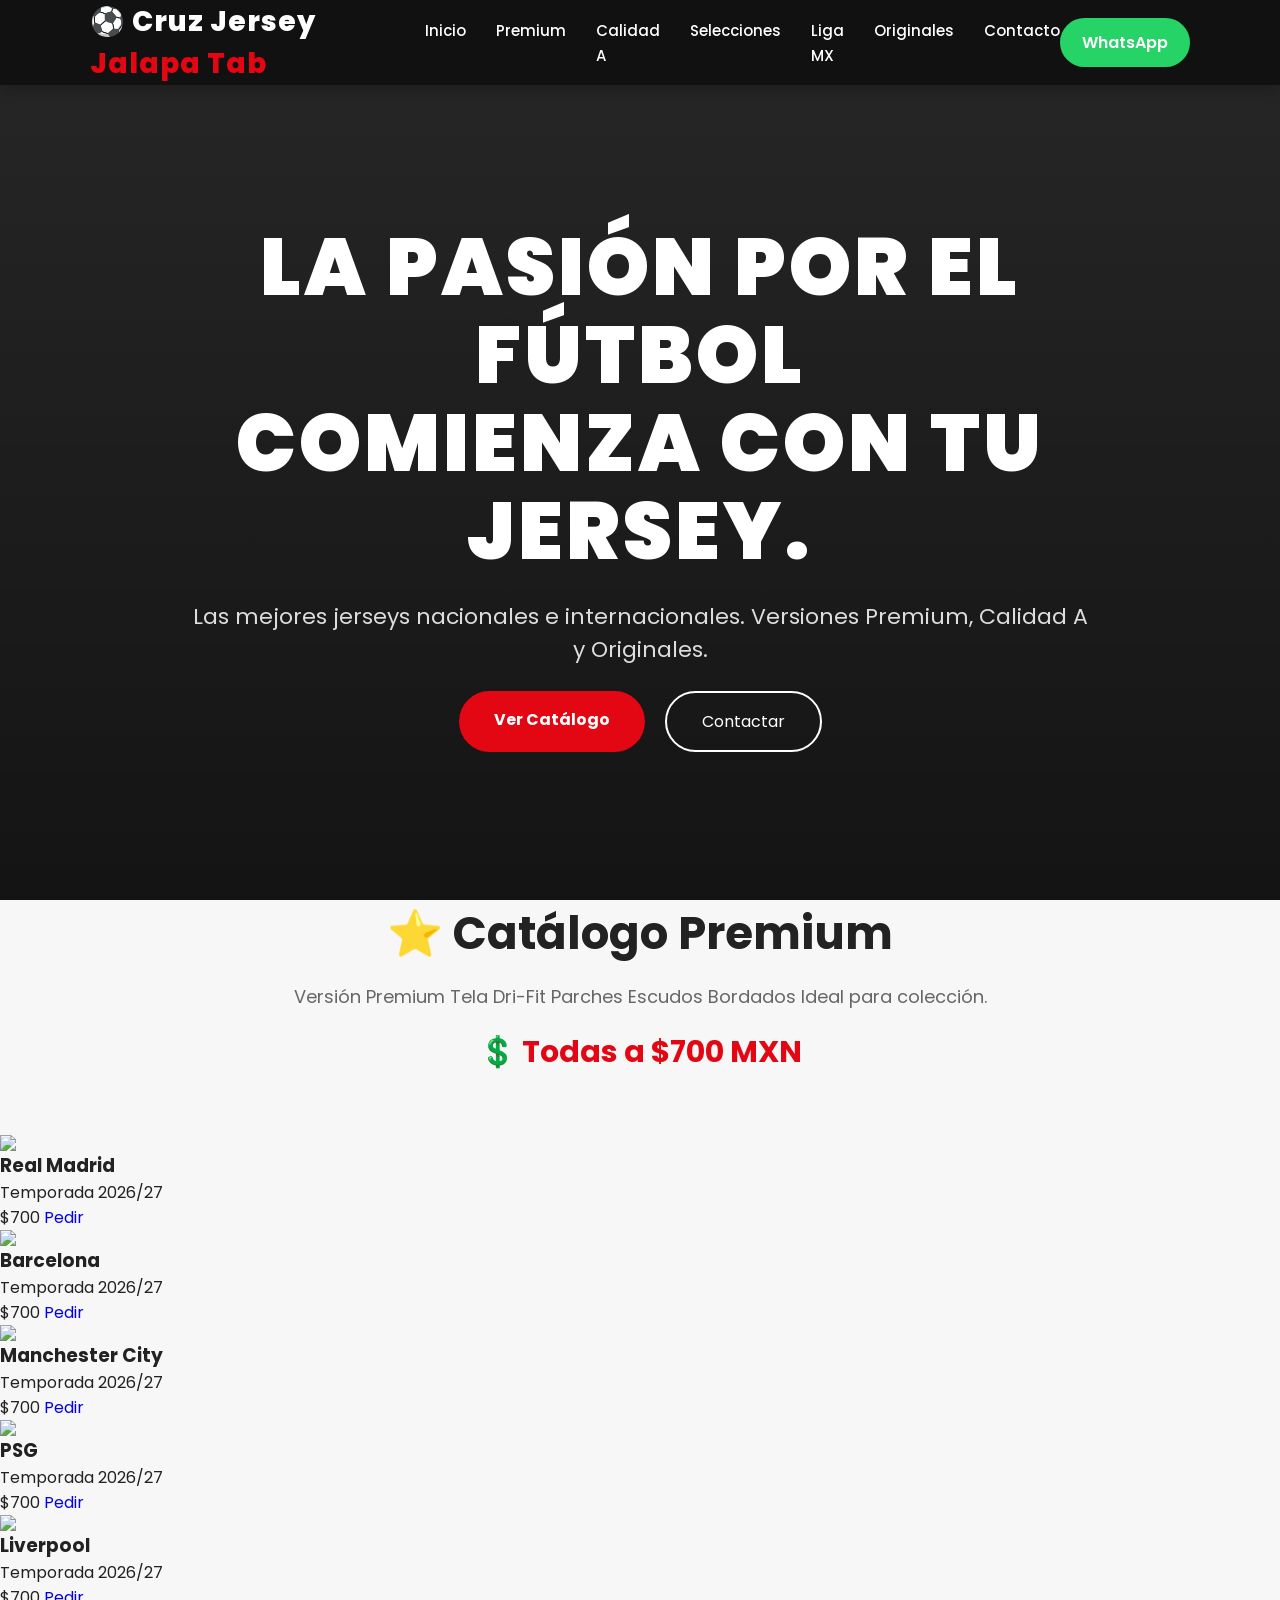
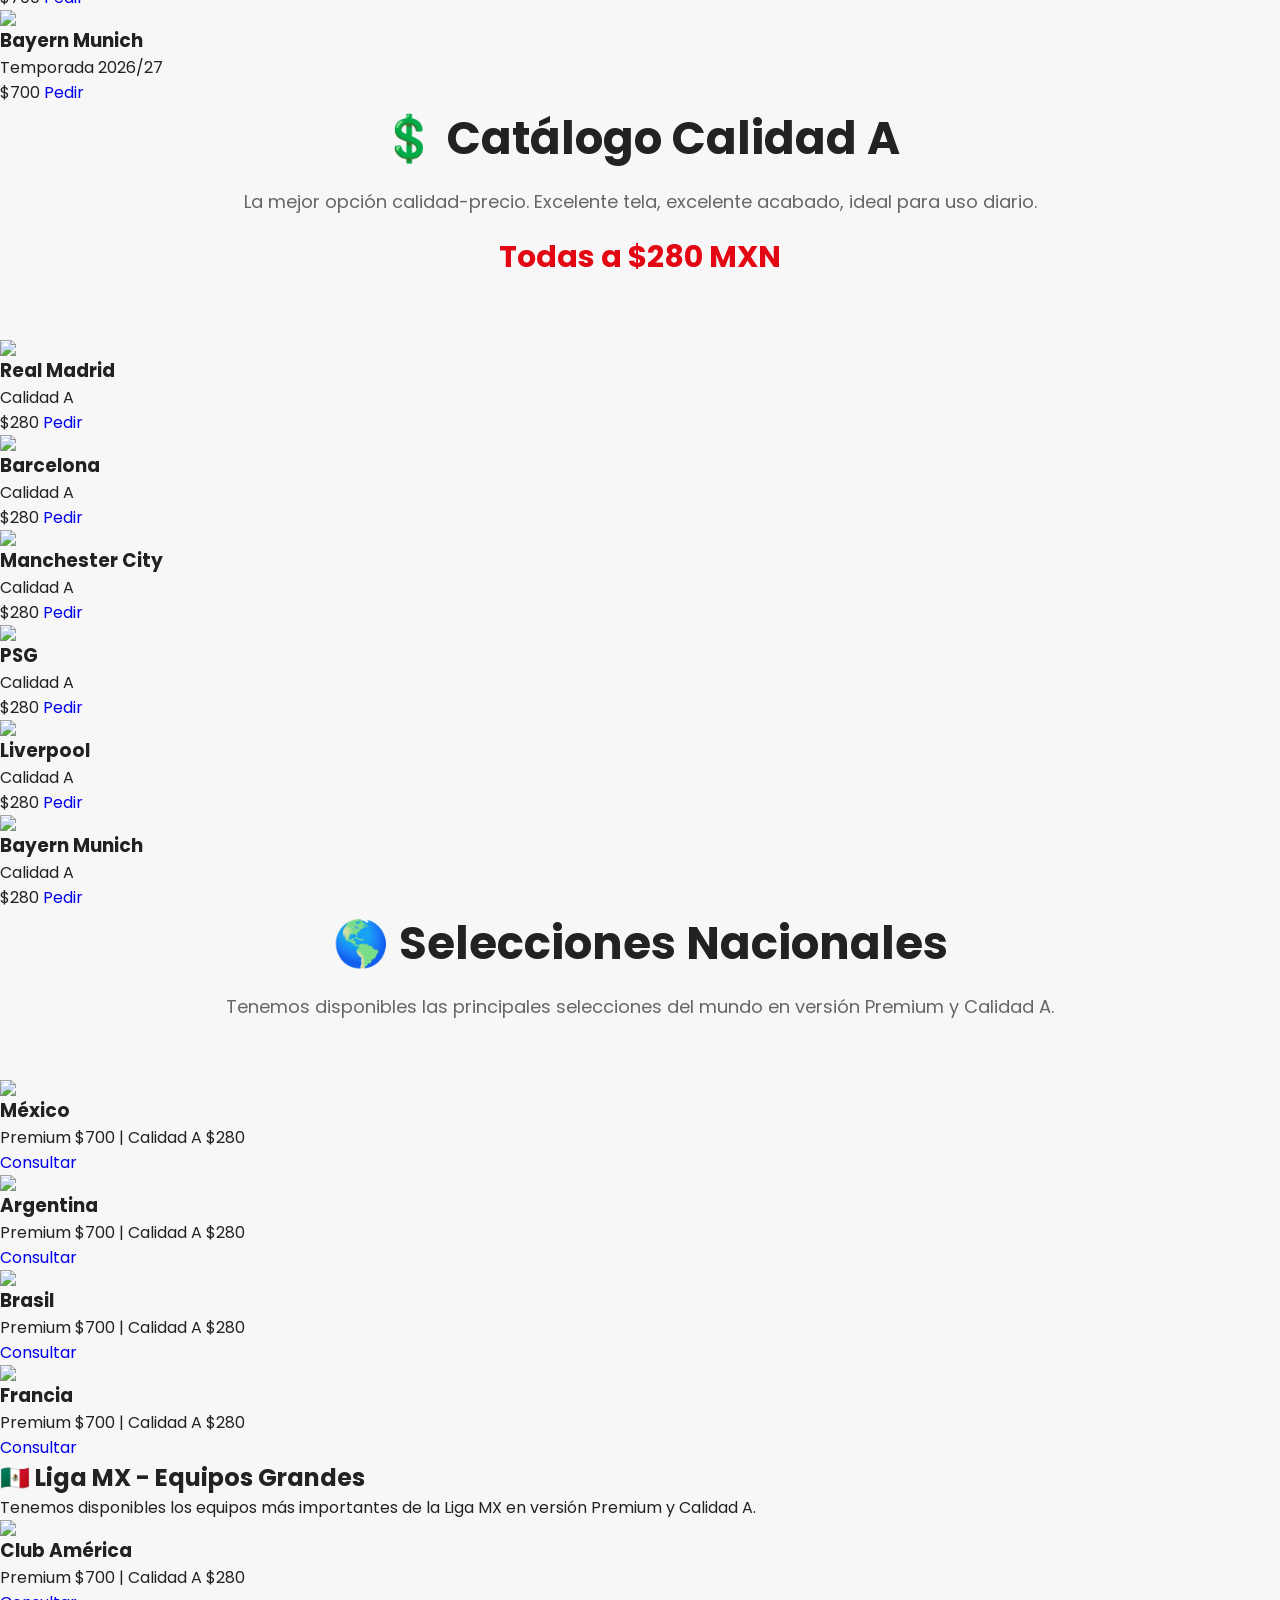
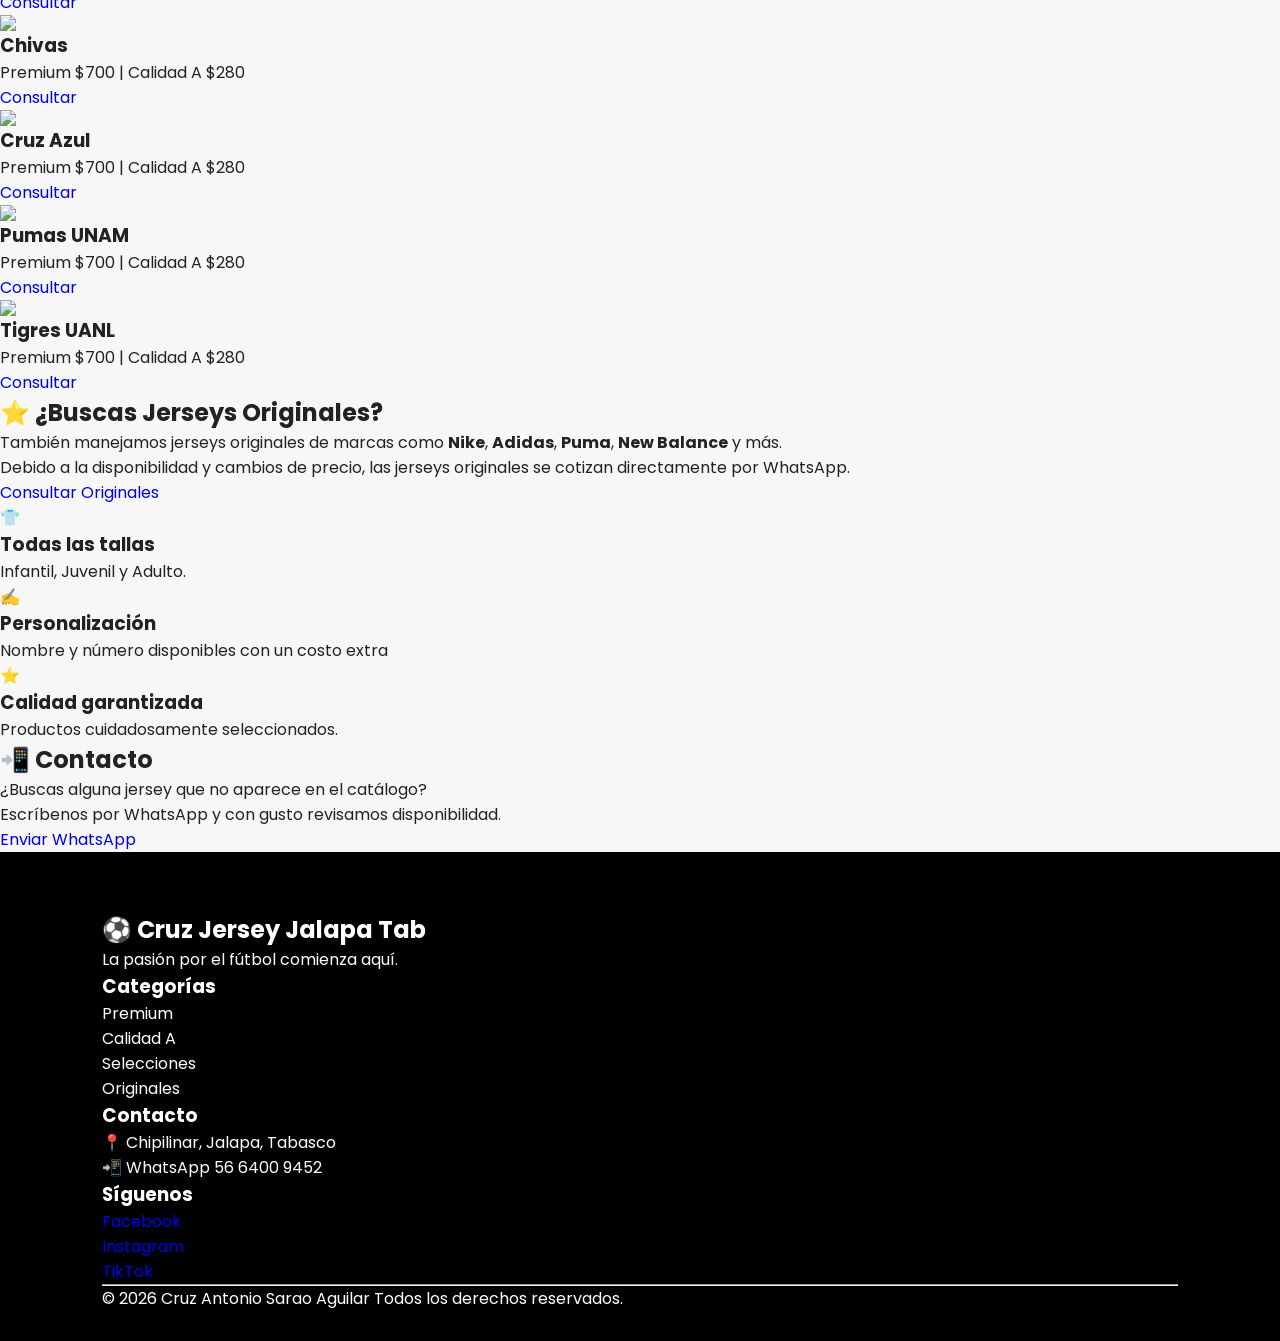
==== index.html @ 7788b3d0 "Update index.html" ====
<!DOCTYPE html>
<html lang="es">

<head>

<meta charset="UTF-8">
<meta name="viewport" content="width=device-width, initial-scale=1.0">

<title>Cruz Jersey Jalapa Tab</title>

<link rel="stylesheet" href="style.css">

<link rel="preconnect" href="https://fonts.googleapis.com">
<link rel="preconnect" href="https://fonts.gstatic.com" crossorigin>

<link href="https://fonts.googleapis.com/css2?family=Poppins:wght@300;400;500;600;700;800&display=swap" rel="stylesheet">

</head>

<body>

<!--======================
HEADER
=======================-->

<header>

<div class="logo">

⚽ Cruz Jersey

<span>Jalapa Tab</span>

</div>

<nav>

<ul>

<li><a href="#inicio">Inicio</a></li>

<li><a href="#premium">Premium</a></li>

<li><a href="#economico">Calidad A</a></li>

<li><a href="#selecciones">Selecciones</a></li>
    
<li><a href="#selecciones">Liga MX</a></li>

<li><a href="#originales">Originales</a></li>

<li><a href="#contacto">Contacto</a></li>

</ul>

</nav>

<a
class="btnHeader"
target="_blank"
href="https://wa.me/525664009452?text=Hola,%20vi%20tu%20catálogo">
WhatsApp
</a>

</header>

<!--======================
HERO
=======================-->

<section id="inicio" class="hero">

<div class="overlay"></div>

<div class="contenidoHero">
<br><br><br>
<h1>

La pasión por el fútbol<br>

comienza con tu jersey.

</h1>

<p>

Las mejores jerseys nacionales e internacionales.

Versiones Premium, Calidad A y Originales.

</p>

<div class="botonesHero">

<a href="#premium" class="btnPrincipal">

Ver Catálogo

</a>

<a
target="_blank"
href="https://wa.me/525664009452?text=Hola,%20quiero%20información"
class="btnSecundario">

Contactar

</a>

</div>

</div>

</section>

<!--======================
BUSCADOR
=======================-->



<!--======================
CATEGORIAS
=======================-->



<!--======================
PREMIUM
=======================-->

<section id="premium" class="catalogo">

<div class="tituloSeccion">

<h2>

⭐ Catálogo Premium

</h2>

<p>

Versión Premium

Tela Dri-Fit

Parches

Escudos Bordados

Ideal para colección.

</p>

<h3>

💲 Todas a $700 MXN

</h3>

</div>

<div class="productos">

<!-- Madrid -->

<div class="card">

<img src="img/madrid.jpg">

<h3>

Real Madrid

</h3>

<p>

Temporada 2026/27

</p>

<span>

$700

</span>

<a

target="_blank"

href="https://wa.me/525664009452?text=Hola,%20quiero%20la%20Jersey%20Premium%20del%20Real%20Madrid">

Pedir

</a>

</div>

<!-- Barcelona -->

<div class="card">

<img src="img/barcelona.jpg">

<h3>

Barcelona

</h3>

<p>

Temporada 2026/27

</p>

<span>

$700

</span>

<a

target="_blank"

href="https://wa.me/525664009452?text=Hola,%20quiero%20la%20Jersey%20Premium%20del%20Barcelona">

Pedir

</a>

</div>

<!-- Manchester -->

<div class="card">

<img src="img/city.jpg">

<h3>

Manchester City

</h3>

<p>

Temporada 2026/27

</p>

<span>

$700

</span>

<a

target="_blank"

href="https://wa.me/525664009452?text=Hola,%20quiero%20la%20Jersey%20Premium%20del%20Manchester%20City">

Pedir

</a>

</div>

<!-- PSG -->

<div class="card">

<img src="img/psg.jpg">

<h3>

PSG

</h3>

<p>

Temporada 2026/27

</p>

<span>

$700

</span>

<a

target="_blank"

href="https://wa.me/525664009452?text=Hola,%20quiero%20la%20Jersey%20Premium%20del%20PSG">

Pedir

</a>

</div>

<!-- Liverpool -->

<div class="card">

<img src="img/liverpool.jpg">

<h3>

Liverpool

</h3>

<p>

Temporada 2026/27

</p>

<span>

$700

</span>

<a

target="_blank"

href="https://wa.me/525664009452?text=Hola,%20quiero%20la%20Jersey%20Premium%20del%20Liverpool">

Pedir

</a>

</div>

<!-- Bayern -->

<div class="card">

<img src="img/bayern.jpg">

<h3>

Bayern Munich

</h3>

<p>

Temporada 2026/27

</p>

<span>

$700

</span>

<a

target="_blank"

href="https://wa.me/525664009452?text=Hola,%20quiero%20la%20Jersey%20Premium%20del%20Bayern">

Pedir

</a>

</div>

</div>

</section>

    <!--=========================================
CATÁLOGO CALIDAD A
==========================================-->

<section id="economico" class="catalogo">

    <div class="tituloSeccion">

        <h2>💲 Catálogo Calidad A</h2>

        <p>

            La mejor opción calidad-precio.

            Excelente tela, excelente acabado,

            ideal para uso diario.

        </p>

        <h3>

            Todas a $280 MXN

        </h3>

    </div>

    <div class="productos">

        <div class="card">

            <img src="img/madrid.jpg">

            <h3>Real Madrid</h3>

            <p>Calidad A</p>

            <span>$280</span>

            <a target="_blank"
            href="https://wa.me/525664009452?text=Hola,%20me%20interesa%20la%20Jersey%20Real%20Madrid%20Calidad%20A">

            Pedir

            </a>

        </div>

        <div class="card">

            <img src="img/barcelona.jpg">

            <h3>Barcelona</h3>

            <p>Calidad A</p>

            <span>$280</span>

            <a target="_blank"
            href="https://wa.me/525664009452?text=Hola,%20me%20interesa%20la%20Jersey%20Barcelona%20Calidad%20A">

            Pedir

            </a>

        </div>

        <div class="card">

            <img src="img/city.jpg">

            <h3>Manchester City</h3>

            <p>Calidad A</p>

            <span>$280</span>

            <a target="_blank"
            href="https://wa.me/525664009452?text=Hola,%20me%20interesa%20la%20Jersey%20Manchester%20City">

            Pedir

            </a>

        </div>

        <div class="card">

            <img src="img/psg.jpg">

            <h3>PSG</h3>

            <p>Calidad A</p>

            <span>$280</span>

            <a target="_blank"
            href="https://wa.me/525664009452?text=Hola,%20me%20interesa%20la%20Jersey%20PSG">

            Pedir

            </a>

        </div>

        <div class="card">

            <img src="img/liverpool.jpg">

            <h3>Liverpool</h3>

            <p>Calidad A</p>

            <span>$280</span>

            <a target="_blank"
            href="https://wa.me/525664009452?text=Hola,%20me%20interesa%20la%20Jersey%20Liverpool">

            Pedir

            </a>

        </div>

        <div class="card">

            <img src="img/bayern.jpg">

            <h3>Bayern Munich</h3>

            <p>Calidad A</p>

            <span>$280</span>

            <a target="_blank"
            href="https://wa.me/525664009452?text=Hola,%20me%20interesa%20la%20Jersey%20Bayern">

            Pedir

            </a>

        </div>

    </div>

</section>

<!--=========================================
SELECCIONES
==========================================-->

<section id="selecciones" class="selecciones">

    <div class="tituloSeccion">

        <h2>🌎 Selecciones Nacionales</h2>

        <p>

            Tenemos disponibles las principales selecciones del mundo
            en versión Premium y Calidad A.

        </p>

    </div>

    <div class="productos">

        <div class="card">

            <img src="img/mexico.jpg">

            <h3>México</h3>

            <p>Premium $700 | Calidad A $280</p>

            <a target="_blank"
            href="https://wa.me/525664009452?text=Hola,%20me%20interesa%20la%20Jersey%20de%20México">

            Consultar

            </a>

        </div>

        <div class="card">

            <img src="img/argentina.jpg">

            <h3>Argentina</h3>

            <p>Premium $700 | Calidad A $280</p>

            <a target="_blank"
            href="https://wa.me/525664009452?text=Hola,%20me%20interesa%20la%20Jersey%20de%20Argentina">

            Consultar

            </a>

        </div>

        <div class="card">

            <img src="img/brasil.jpg">

            <h3>Brasil</h3>

            <p>Premium $700 | Calidad A $280</p>

            <a target="_blank"
            href="https://wa.me/525664009452?text=Hola,%20me%20interesa%20la%20Jersey%20de%20Brasil">

            Consultar

            </a>

        </div>

        <div class="card">

            <img src="img/francia.jpg">

            <h3>Francia</h3>

            <p>Premium $700 | Calidad A $280</p>

            <a target="_blank"
            href="https://wa.me/525664009452?text=Hola,%20me%20interesa%20la%20Jersey%20de%20Francia">

            Consultar

            </a>

        </div>

    </div>

</section>

    <h2>🇲🇽 Liga MX - Equipos Grandes</h2>

<p>

    Tenemos disponibles los equipos más importantes
    de la Liga MX en versión Premium y Calidad A.

</p>

</div>


<div class="productos">


    <div class="card">

        <img src="img/america.jpg">

        <h3>Club América</h3>

        <p>Premium $700 | Calidad A $280</p>

        <a target="_blank"
        href="https://wa.me/525664009452?text=Hola,%20me%20interesa%20la%20Jersey%20del%20America">

        Consultar

        </a>

    </div>



    <div class="card">

        <img src="img/chivas.jpg">

        <h3>Chivas</h3>

        <p>Premium $700 | Calidad A $280</p>

        <a target="_blank"
        href="https://wa.me/525664009452?text=Hola,%20me%20interesa%20la%20Jersey%20de%20Chivas">

        Consultar

        </a>

    </div>



    <div class="card">

        <img src="img/cruzazul.jpg">

        <h3>Cruz Azul</h3>

        <p>Premium $700 | Calidad A $280</p>

        <a target="_blank"
        href="https://wa.me/525664009452?text=Hola,%20me%20interesa%20la%20Jersey%20de%20Cruz%20Azul">

        Consultar

        </a>

    </div>



    <div class="card">

        <img src="img/pumas.jpg">

        <h3>Pumas UNAM</h3>

        <p>Premium $700 | Calidad A $280</p>

        <a target="_blank"
        href="https://wa.me/525664009452?text=Hola,%20me%20interesa%20la%20Jersey%20de%20Pumas">

        Consultar

        </a>

    </div>



    <div class="card">

        <img src="img/tigres.jpg">

        <h3>Tigres UANL</h3>

        <p>Premium $700 | Calidad A $280</p>

        <a target="_blank"
        href="https://wa.me/525664009452?text=Hola,%20me%20interesa%20la%20Jersey%20de%20Tigres">

        Consultar

        </a>

    </div>


</div>

<!--=========================================
JERSEYS ORIGINALES
==========================================-->

<section id="originales" class="originales">

    <div class="contenidoOriginal">

        <h2>

            ⭐ ¿Buscas Jerseys Originales?

        </h2>

        <p>

            También manejamos jerseys originales de marcas como
            <strong>Nike</strong>,
            <strong>Adidas</strong>,
            <strong>Puma</strong>,
            <strong>New Balance</strong> y más.

        </p>

        <p>

            Debido a la disponibilidad y cambios de precio,
            las jerseys originales se cotizan directamente por WhatsApp.

        </p>

        <a

        target="_blank"

        class="btnOriginal"

        href="https://wa.me/525664009452?text=Hola,%20me%20interesan%20las%20Jerseys%20Originales">

        Consultar Originales

        </a>

    </div>

</section>

<!--=========================================
VENTAJAS
==========================================-->

<section class="beneficios">

    

    <div class="beneficio">

        👕

        <h3>Todas las tallas</h3>

        <p>

            Infantil, Juvenil y Adulto.

        </p>

    </div>

    <div class="beneficio">

        ✍️

        <h3>Personalización</h3>

        <p>

            Nombre y número disponibles con un costo extra

        </p>

    </div>

    <div class="beneficio">

        ⭐

        <h3>Calidad garantizada</h3>

        <p>

            Productos cuidadosamente seleccionados.

        </p>

    </div>

</section>

    <!--=========================================
TESTIMONIOS
==========================================-->



<!--=========================================
CONTACTO
==========================================-->

<section id="contacto" class="contacto">

    <div class="contactoInfo">

        <h2>📲 Contacto</h2>

        <p>

            ¿Buscas alguna jersey que no aparece en el catálogo?

        </p>

        <p>

            Escríbenos por WhatsApp y con gusto revisamos disponibilidad.

        </p>

        <a
        class="btnContacto"
        target="_blank"
        href="https://wa.me/525664009452?text=Hola,%20vi%20tu%20catálogo%20y%20quiero%20más%20información">

        Enviar WhatsApp

        </a>

    </div>

</section>

<!--=========================================
FOOTER
==========================================-->

<footer>

<div class="footerContenido">

<div>

<h2>

⚽ Cruz Jersey Jalapa Tab

</h2>

<p>

La pasión por el fútbol comienza aquí.

</p>

</div>

<div>

<h3>

Categorías

</h3>

<ul>

<li>Premium</li>

<li>Calidad A</li>

<li>Selecciones</li>

<li>Originales</li>

</ul>

</div>

<div>

<h3>

Contacto

</h3>

<p>

📍 Chipilinar, Jalapa, Tabasco

</p>

<p>

📲 WhatsApp

56 6400 9452

</p>

</div>

<div>

<h3>

Síguenos

</h3>

<a href="#">Facebook</a><br>

<a href="#">Instagram</a><br>

<a href="#">TikTok</a>

</div>

</div>

<hr>

<p class="copy">

© 2026 Cruz Antonio Sarao Aguilar

Todos los derechos reservados.

</p>

</footer>

<!--=========================================
BOTÓN WHATSAPP
==========================================-->

<a

class="whatsapp"

target="_blank"

href="https://wa.me/525664009452?text=Hola,%20vi%20tu%20catálogo%20de%20jerseys">

<img


>

</a>

<script src="script.js"></script>

</body>

</html>
---- style.css ----
/*====================================================
CRUZ JERSEY JALAPA TAB
STYLE.CSS - PARTE 1
======================================================*/

/*=========================
GOOGLE FONT
=========================*/

@import url('https://fonts.googleapis.com/css2?family=Poppins:wght@300;400;500;600;700;800&display=swap');

/*=========================
VARIABLES
=========================*/

:root{

    --negro:#111111;
    --grisOscuro:#1b1b1b;
    --gris:#2c2c2c;
    --grisClaro:#ececec;

    --blanco:#ffffff;

    --rojo:#e30613;

    --verde:#25D366;

    --sombra:0 12px 30px rgba(0,0,0,.15);

    --radio:16px;

    --transicion:.35s;

}

/*=========================
RESET
=========================*/

*{

    margin:0;
    padding:0;
    box-sizing:border-box;

}

html{

    scroll-behavior:smooth;

}

body{

    font-family:'Poppins',sans-serif;

    background:#f7f7f7;

    color:#222;

    overflow-x:hidden;

}

/*=========================
SCROLLBAR
=========================*/

::-webkit-scrollbar{

    width:10px;

}

::-webkit-scrollbar-track{

    background:#f1f1f1;

}

::-webkit-scrollbar-thumb{

    background:#111;

    border-radius:20px;

}

::-webkit-scrollbar-thumb:hover{

    background:#444;

}

/*=========================
LINKS
=========================*/

a{

    text-decoration:none;

}

ul{

    list-style:none;

}

img{

    width:100%;

    display:block;

}

/*=========================
HEADER
=========================*/

header{

    position:fixed;

    top:0;

    left:0;

    width:100%;

    height:85px;

    background:rgba(17,17,17,.96);

    backdrop-filter:blur(10px);

    display:flex;

    justify-content:space-between;

    align-items:center;

    padding:0 7%;

    z-index:9999;

    box-shadow:0 3px 15px rgba(0,0,0,.25);

}

.logo{

    color:white;

    font-size:28px;

    font-weight:800;

    letter-spacing:1px;

}

.logo span{

    color:var(--rojo);

}

/*=========================
MENU
=========================*/

nav ul{

    display:flex;

    gap:30px;

}

nav ul li a{

    color:white;

    font-size:15px;

    font-weight:500;

    transition:var(--transicion);

}

nav ul li a:hover{

    color:var(--rojo);

}

/*=========================
BOTON HEADER
=========================*/

.btnHeader{

    background:var(--verde);

    color:white;

    padding:12px 22px;

    border-radius:50px;

    font-weight:600;

    transition:var(--transicion);

}

.btnHeader:hover{

    transform:translateY(-3px);

    box-shadow:0 10px 20px rgba(37,211,102,.35);

}

/*=========================
HERO
=========================*/

.hero{

    height:100vh;

    background:url("img/banner.jpg") center center/cover;

    position:relative;

    display:flex;

    justify-content:center;

    align-items:center;

    text-align:center;

}

.overlay{

    position:absolute;

    width:100%;

    height:100%;

    background:rgba(0,0,0,.60);

}

.contenidoHero{

    position:relative;

    z-index:10;

    color:white;

    width:90%;

    max-width:900px;

}

.contenidoHero h1{

    font-size:68px;

    font-weight:800;

    line-height:1.1;

    margin-bottom:25px;

}

.contenidoHero p{

    font-size:22px;

    color:#ddd;

    margin-bottom:40px;

}

/*=========================
BOTONES HERO
=========================*/

.botonesHero{

    display:flex;

    justify-content:center;

    gap:20px;

    flex-wrap:wrap;

}

.btnPrincipal{

    background:var(--rojo);

    color:white;

    padding:16px 35px;

    border-radius:50px;

    font-weight:700;

    transition:var(--transicion);

}

.btnPrincipal:hover{

    transform:translateY(-4px);

    background:#b8000c;

}

.btnSecundario{

    border:2px solid white;

    color:white;

    padding:16px 35px;

    border-radius:50px;

    transition:var(--transicion);

}

.btnSecundario:hover{

    background:white;

    color:black;

}

/*=========================
BUSCADOR
=========================*/

.buscador{

    width:90%;

    max-width:1100px;

    margin:90px auto 40px;

    text-align:center;

}

.buscador h2{

    font-size:38px;

    margin-bottom:30px;

}

#buscar{

    width:100%;

    max-width:700px;

    padding:18px 22px;

    border:none;

    border-radius:50px;

    box-shadow:var(--sombra);

    font-size:17px;

    outline:none;

    transition:.3s;

}

#buscar:focus{

    transform:scale(1.02);

}

/*=========================
CATEGORIAS
=========================*/

.categorias{

    display:flex;

    justify-content:center;

    flex-wrap:wrap;

    gap:15px;

    margin-bottom:70px;

}

.categorias button{

    border:none;

    background:white;

    padding:12px 22px;

    border-radius:50px;

    cursor:pointer;

    font-weight:600;

    box-shadow:var(--sombra);

    transition:var(--transicion);

}

.categorias button:hover{

    background:var(--rojo);

    color:white;

}

.categorias .activo{

    background:var(--rojo);

    color:white;

}

/*=========================
TITULOS
=========================*/

.tituloSeccion{

    text-align:center;

    margin-bottom:60px;

}

.tituloSeccion h2{

    font-size:45px;

    margin-bottom:15px;

}

.tituloSeccion p{

    color:#666;

    font-size:18px;

}

.tituloSeccion h3{

    margin-top:20px;

    color:var(--rojo);

    font-size:30px;

}
/* ================================
   PRODUCTOS PREMIUM
================================ */

.products-container {
    display: grid;
    grid-template-columns: repeat(auto-fit, minmax(260px, 1fr));
    gap: 30px;
    padding: 40px 8%;
}


.product-card {
    background: #ffffff;
    border-radius: 18px;
    overflow: hidden;
    position: relative;
    transition: 0.4s ease;
    box-shadow: 0 10px 25px rgba(0,0,0,0.08);
}


.product-card:hover {
    transform: translateY(-10px);
    box-shadow: 0 20px 35px rgba(0,0,0,0.15);
}



/* Imagen producto */

.product-card img {
    width: 100%;
    height: 280px;
    object-fit: cover;
    transition: 0.4s ease;
}


.product-card:hover img {
    transform: scale(1.08);
}



/* Información producto */

.product-info {
    padding: 20px;
}


.product-info h3 {
    font-size: 20px;
    font-weight: 700;
    margin-bottom: 10px;
    text-transform: uppercase;
}


.product-info p {
    color: #666;
    font-size: 14px;
    margin-bottom: 15px;
}



/* Precio */

.price {
    font-size: 22px;
    font-weight: 900;
    color: #111;
    margin-bottom: 15px;
}


.price span {
    color: #e63946;
}



/* Botón comprar */

.buy-btn {

    display: inline-block;
    background: #000;
    color: white;

    padding: 12px 25px;

    border-radius: 30px;

    font-weight: bold;

    text-decoration: none;

    transition: 0.3s;

}



.buy-btn:hover {

    background: #e63946;

    transform: scale(1.05);

}



/* ================================
   ETIQUETA PREMIUM
================================ */


.premium-tag {

    position:absolute;

    top:15px;

    left:15px;

    background:#000;

    color:white;

    padding:7px 15px;

    border-radius:20px;

    font-size:12px;

    font-weight:bold;

    letter-spacing:1px;

}



.new-tag {

    position:absolute;

    top:15px;

    right:15px;

    background:#e63946;

    color:white;

    padding:7px 15px;

    border-radius:20px;

    font-size:12px;

    font-weight:bold;

}




/* ================================
   CATEGORIAS
================================ */


.categories {

    padding:70px 8%;

    text-align:center;

}



.categories h2 {

    font-size:40px;

    font-weight:900;

    margin-bottom:40px;

}



.category-grid {

    display:grid;

    grid-template-columns:repeat(auto-fit,minmax(220px,1fr));

    gap:25px;

}



.category-box {

    height:250px;

    border-radius:20px;

    overflow:hidden;

    position:relative;

    cursor:pointer;

}



.category-box img {

    width:100%;

    height:100%;

    object-fit:cover;

    transition:.4s;

}



.category-box:hover img {

    transform:scale(1.1);

}



.category-name {

    position:absolute;

    bottom:0;

    width:100%;

    padding:20px;

    background:linear-gradient(
    transparent,
    rgba(0,0,0,.8)
    );

    color:white;

    font-size:25px;

    font-weight:900;

}




/* ================================
   CATALOGO PREMIUM $700+
================================ */


.premium-section {


    background:#111;

    color:white;

    padding:80px 8%;

}



.premium-title {

    text-align:center;

    font-size:45px;

    font-weight:900;

    margin-bottom:50px;

}



.premium-card {


    background:#1c1c1c;

    border-radius:20px;

    overflow:hidden;

    transition:.4s;

}



.premium-card:hover {

    transform:translateY(-12px);

}



.premium-card img {


    height:320px;

    width:100%;

    object-fit:cover;

}



.premium-content {

    padding:25px;

}



.premium-content h3 {

    font-size:24px;

}



.premium-price {

    font-size:28px;

    font-weight:900;

    color:#fff;

    margin:15px 0;

}



.premium-btn {


    background:white;

    color:black;

    padding:13px 30px;

    border-radius:30px;

    text-decoration:none;

    font-weight:bold;

    display:inline-block;

}



.premium-btn:hover {

    background:#e63946;

    color:white;

}
/* ================================
   CARRITO DE COMPRAS
================================ */


.cart-container {

    position:relative;

    cursor:pointer;

}



.cart-icon {

    font-size:28px;

    color:white;

}



.cart-count {


    position:absolute;

    top:-10px;

    right:-12px;

    background:#e63946;

    color:white;

    width:22px;

    height:22px;

    border-radius:50%;

    display:flex;

    justify-content:center;

    align-items:center;

    font-size:12px;

    font-weight:bold;

}



/* Panel carrito */

.cart-panel {


    position:fixed;

    right:-400px;

    top:0;

    width:350px;

    height:100vh;

    background:white;

    z-index:999;

    padding:30px;

    transition:.5s;

    box-shadow:-10px 0 30px rgba(0,0,0,.2);

}



.cart-panel.active {

    right:0;

}



.cart-panel h2 {

    font-size:28px;

    margin-bottom:25px;

}



.cart-item {


    display:flex;

    align-items:center;

    gap:15px;

    margin-bottom:20px;

    border-bottom:1px solid #ddd;

    padding-bottom:15px;

}



.cart-item img {

    width:70px;

    height:70px;

    border-radius:10px;

    object-fit:cover;

}



.cart-total {


    font-size:25px;

    font-weight:900;

    margin-top:30px;

}



.checkout-btn {


    width:100%;

    padding:15px;

    border:none;

    background:#000;

    color:white;

    font-weight:bold;

    border-radius:30px;

    cursor:pointer;

    margin-top:20px;

}



.checkout-btn:hover {

    background:#e63946;

}




/* ================================
   BUSCADOR
================================ */


.search-box {


    display:flex;

    align-items:center;

    background:white;

    border-radius:30px;

    padding:8px 20px;

}



.search-box input {


    border:none;

    outline:none;

    width:250px;

    font-size:15px;

}



.search-btn {


    background:none;

    border:none;

    cursor:pointer;

    font-size:20px;

}





/* ================================
   LOGIN / PERFIL
================================ */


.user-area {


    display:flex;

    align-items:center;

    gap:15px;

}



.user-icon {


    width:40px;

    height:40px;

    border-radius:50%;

    background:white;

    color:black;

    display:flex;

    justify-content:center;

    align-items:center;

    font-weight:bold;

}



.login-btn {


    padding:10px 22px;

    border-radius:30px;

    background:white;

    color:black;

    text-decoration:none;

    font-weight:bold;

}



.login-btn:hover {


    background:#e63946;

    color:white;

}





/* ================================
   ANIMACIONES PREMIUM
================================ */


.fade-in {


    animation:fadeIn 1s ease;

}



@keyframes fadeIn {


    from {

        opacity:0;

        transform:translateY(40px);

    }


    to {

        opacity:1;

        transform:translateY(0);

    }

}



.slide-left {


    animation:slideLeft 1s ease;

}



@keyframes slideLeft {


    from {

        opacity:0;

        transform:translateX(-50px);

    }



    to {

        opacity:1;

        transform:translateX(0);

    }


}




/* ================================
   FOOTER
================================ */


footer {


    background:#000;

    color:white;

    padding:60px 8% 30px;

}



.footer-container {


    display:grid;

    grid-template-columns:

    repeat(auto-fit,minmax(220px,1fr));

    gap:40px;

}



.footer-column h3 {


    font-size:22px;

    margin-bottom:20px;

}



.footer-column a {


    display:block;

    color:#bbb;

    text-decoration:none;

    margin-bottom:12px;

    transition:.3s;

}



.footer-column a:hover {


    color:white;

    transform:translateX(5px);

}



.social-icons {


    display:flex;

    gap:15px;

}



.social-icons a {


    width:40px;

    height:40px;

    background:white;

    color:black;

    border-radius:50%;

    display:flex;

    justify-content:center;

    align-items:center;

    font-weight:bold;

}



.copyright {


    text-align:center;

    border-top:1px solid #333;

    margin-top:40px;

    padding-top:20px;

    color:#aaa;

}




/* ================================
   RESPONSIVE MOBILE
================================ */


@media(max-width:768px){



    .menu {


        display:none;

    }



    .search-box input {


        width:120px;

    }



    .products-container {


        grid-template-columns:1fr;

        padding:20px;

    }



    .premium-title {


        font-size:32px;

    }



    .categories h2 {


        font-size:30px;

    }



    .cart-panel {


        width:100%;

    }



    .hero h1 {


        font-size:40px;

    }



}
/* ================================
   HERO PREMIUM
================================ */


.hero {


    min-height:90vh;

    display:flex;

    align-items:center;

    justify-content:center;

    text-align:center;

    position:relative;

    overflow:hidden;

    background:

    linear-gradient(

    rgba(0,0,0,.6),

    rgba(0,0,0,.8)

    ),

    url("../img/banner.jpg");

    background-size:cover;

    background-position:center;

}



.hero-content {


    color:white;

    max-width:900px;

    animation:heroAnimation 1.2s ease;

}



.hero h1 {


    font-size:80px;

    font-weight:1000;

    text-transform:uppercase;

    letter-spacing:3px;

}



.hero p {


    font-size:22px;

    margin:25px 0;

    color:#ddd;

}



.hero-btn {


    display:inline-block;

    padding:18px 45px;

    background:white;

    color:black;

    border-radius:40px;

    font-size:18px;

    font-weight:bold;

    text-decoration:none;

    transition:.3s;

}



.hero-btn:hover {


    background:#e63946;

    color:white;

    transform:scale(1.08);

}



@keyframes heroAnimation {


    from {

        opacity:0;

        transform:translateY(50px);

    }


    to {

        opacity:1;

        transform:translateY(0);

    }

}





/* ================================
   OFERTAS FLASH
================================ */


.flash-section {


    padding:70px 8%;

    background:#f5f5f5;

}



.flash-title {


    text-align:center;

    font-size:45px;

    font-weight:900;

    margin-bottom:40px;

}



.flash-container {


    display:grid;

    grid-template-columns:

    repeat(auto-fit,minmax(250px,1fr));

    gap:30px;

}



.flash-card {


    background:white;

    border-radius:20px;

    padding:25px;

    text-align:center;

    position:relative;

    overflow:hidden;

    transition:.4s;

}



.flash-card:hover {


    transform:translateY(-10px);

}



.discount {


    position:absolute;

    top:15px;

    right:15px;

    background:#e63946;

    color:white;

    padding:8px 15px;

    border-radius:20px;

    font-weight:bold;

}



.old-price {


    text-decoration:line-through;

    color:#999;

    font-size:18px;

}



.new-price {


    font-size:30px;

    font-weight:900;

}





/* ================================
   REVIEWS CLIENTES
================================ */


.reviews {


    padding:80px 8%;

    background:white;

}



.review-title {


    text-align:center;

    font-size:45px;

    font-weight:900;

    margin-bottom:50px;

}



.review-grid {


    display:grid;

    grid-template-columns:

    repeat(auto-fit,minmax(280px,1fr));

    gap:30px;

}



.review-card {


    background:#f8f8f8;

    padding:30px;

    border-radius:20px;

    transition:.3s;

}



.review-card:hover {


    transform:translateY(-8px);

}



.stars {


    color:#ffb703;

    font-size:25px;

    margin-bottom:15px;

}



.customer {


    display:flex;

    align-items:center;

    gap:15px;

    margin-top:20px;

}



.customer img {


    width:55px;

    height:55px;

    border-radius:50%;

    object-fit:cover;

}





/* ================================
   BENEFICIOS / SERVICIOS
================================ */


.services {


    background:#111;

    color:white;

    padding:70px 8%;

}



.service-grid {


    display:grid;

    grid-template-columns:

    repeat(auto-fit,minmax(220px,1fr));

    gap:30px;

}



.service-box {


    text-align:center;

    padding:30px;

    border-radius:20px;

    background:#1d1d1d;

    transition:.3s;

}



.service-box:hover {


    transform:translateY(-10px);

}



.service-icon {


    font-size:45px;

    margin-bottom:20px;

}



.service-box h3 {


    font-size:22px;

    margin-bottom:10px;

}



.service-box p {


    color:#bbb;

}





/* ================================
   BANNER PROMOCIONAL
================================ */


.promo-banner {


    margin:70px 8%;

    padding:70px 40px;

    border-radius:30px;

    background:

    linear-gradient(

    120deg,

    #000,

    #333

    );

    color:white;

    text-align:center;

}



.promo-banner h2 {


    font-size:55px;

    font-weight:1000;

}



.promo-banner span {


    color:#e63946;

}



.promo-banner p {


    font-size:20px;

    margin:20px 0;

}





/* ================================
   EFECTO SCROLL PREMIUM
================================ */


.reveal {


    opacity:0;

    transform:translateY(50px);

    transition:1s;

}



.reveal.active {


    opacity:1;

    transform:translateY(0);

}





/* ================================
   AJUSTES FINALES
================================ */


::selection {


    background:#000;

    color:white;

}



html {


    scroll-behavior:smooth;

}



body {


    overflow-x:hidden;

}





/* MOBILE HERO */

@media(max-width:768px){


.hero h1{


    font-size:42px;

}


.hero p{


    font-size:17px;

}


.promo-banner h2{


    font-size:35px;

}


}
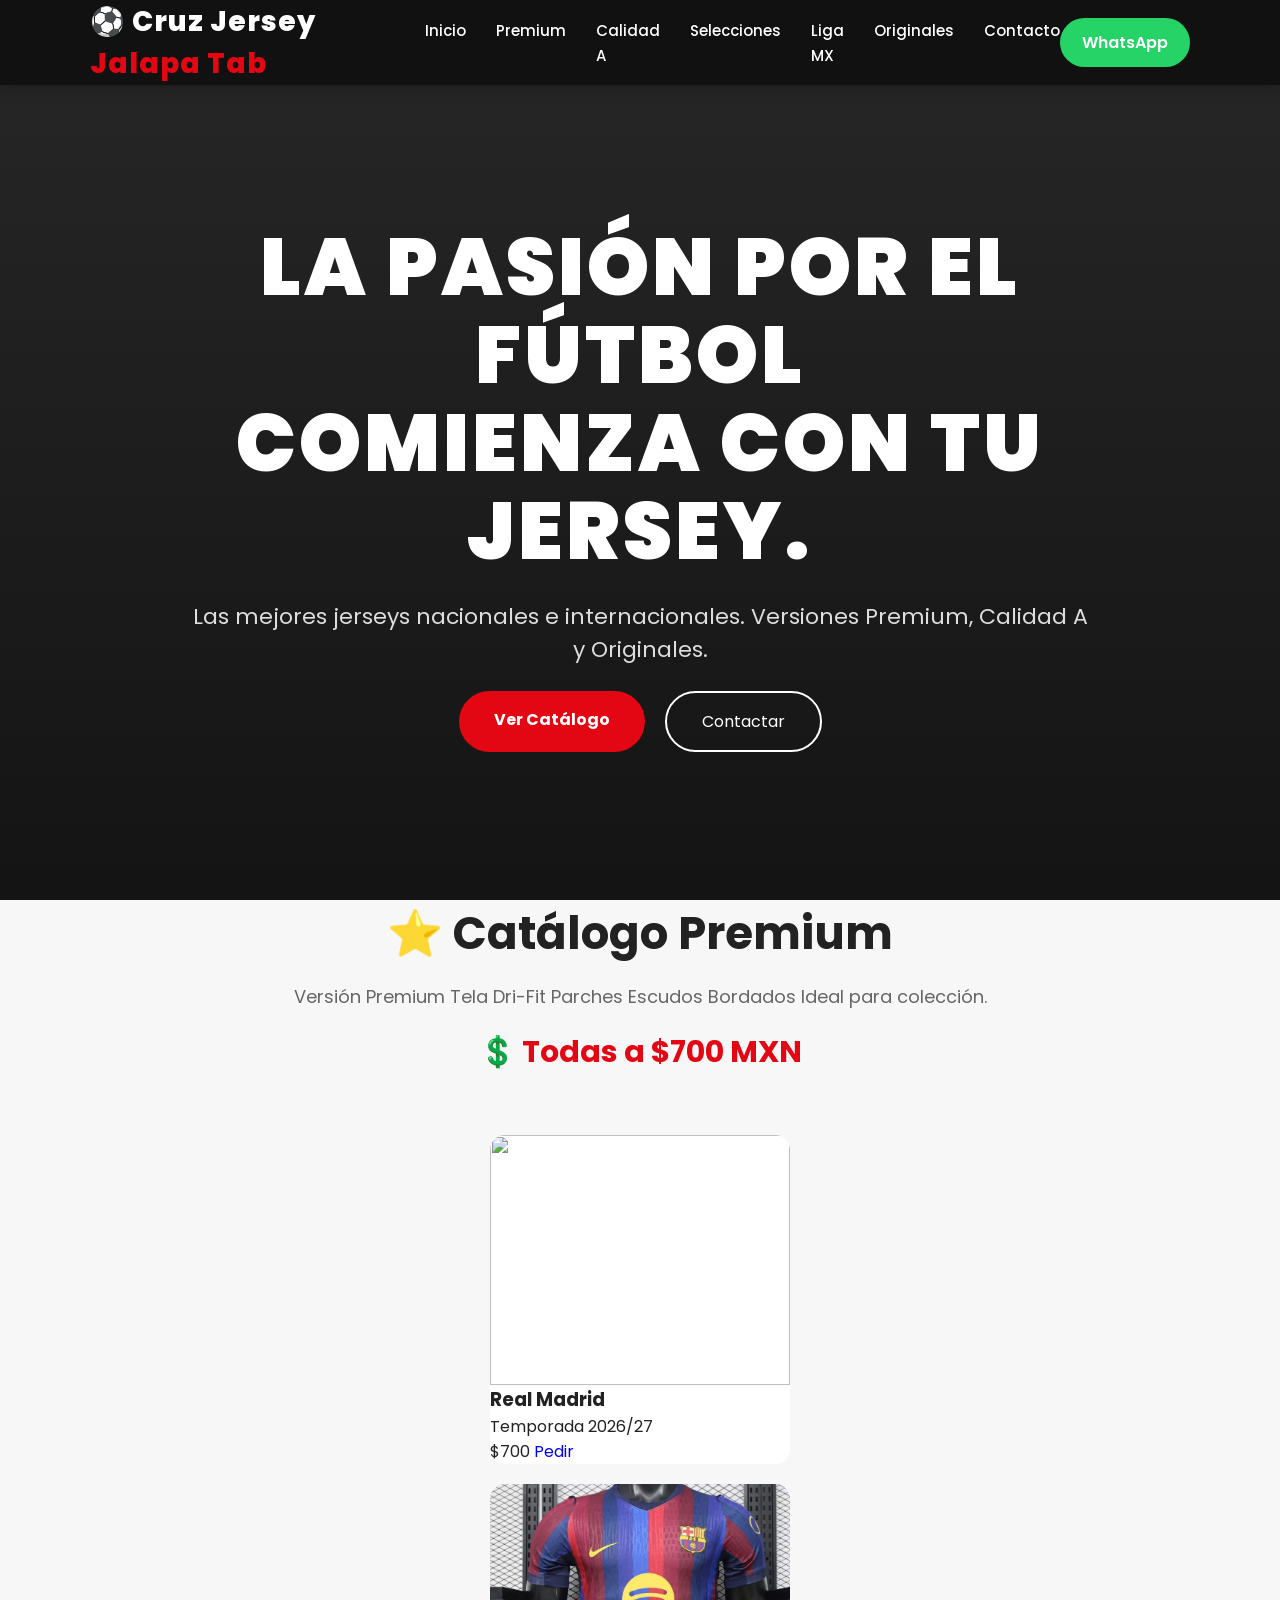
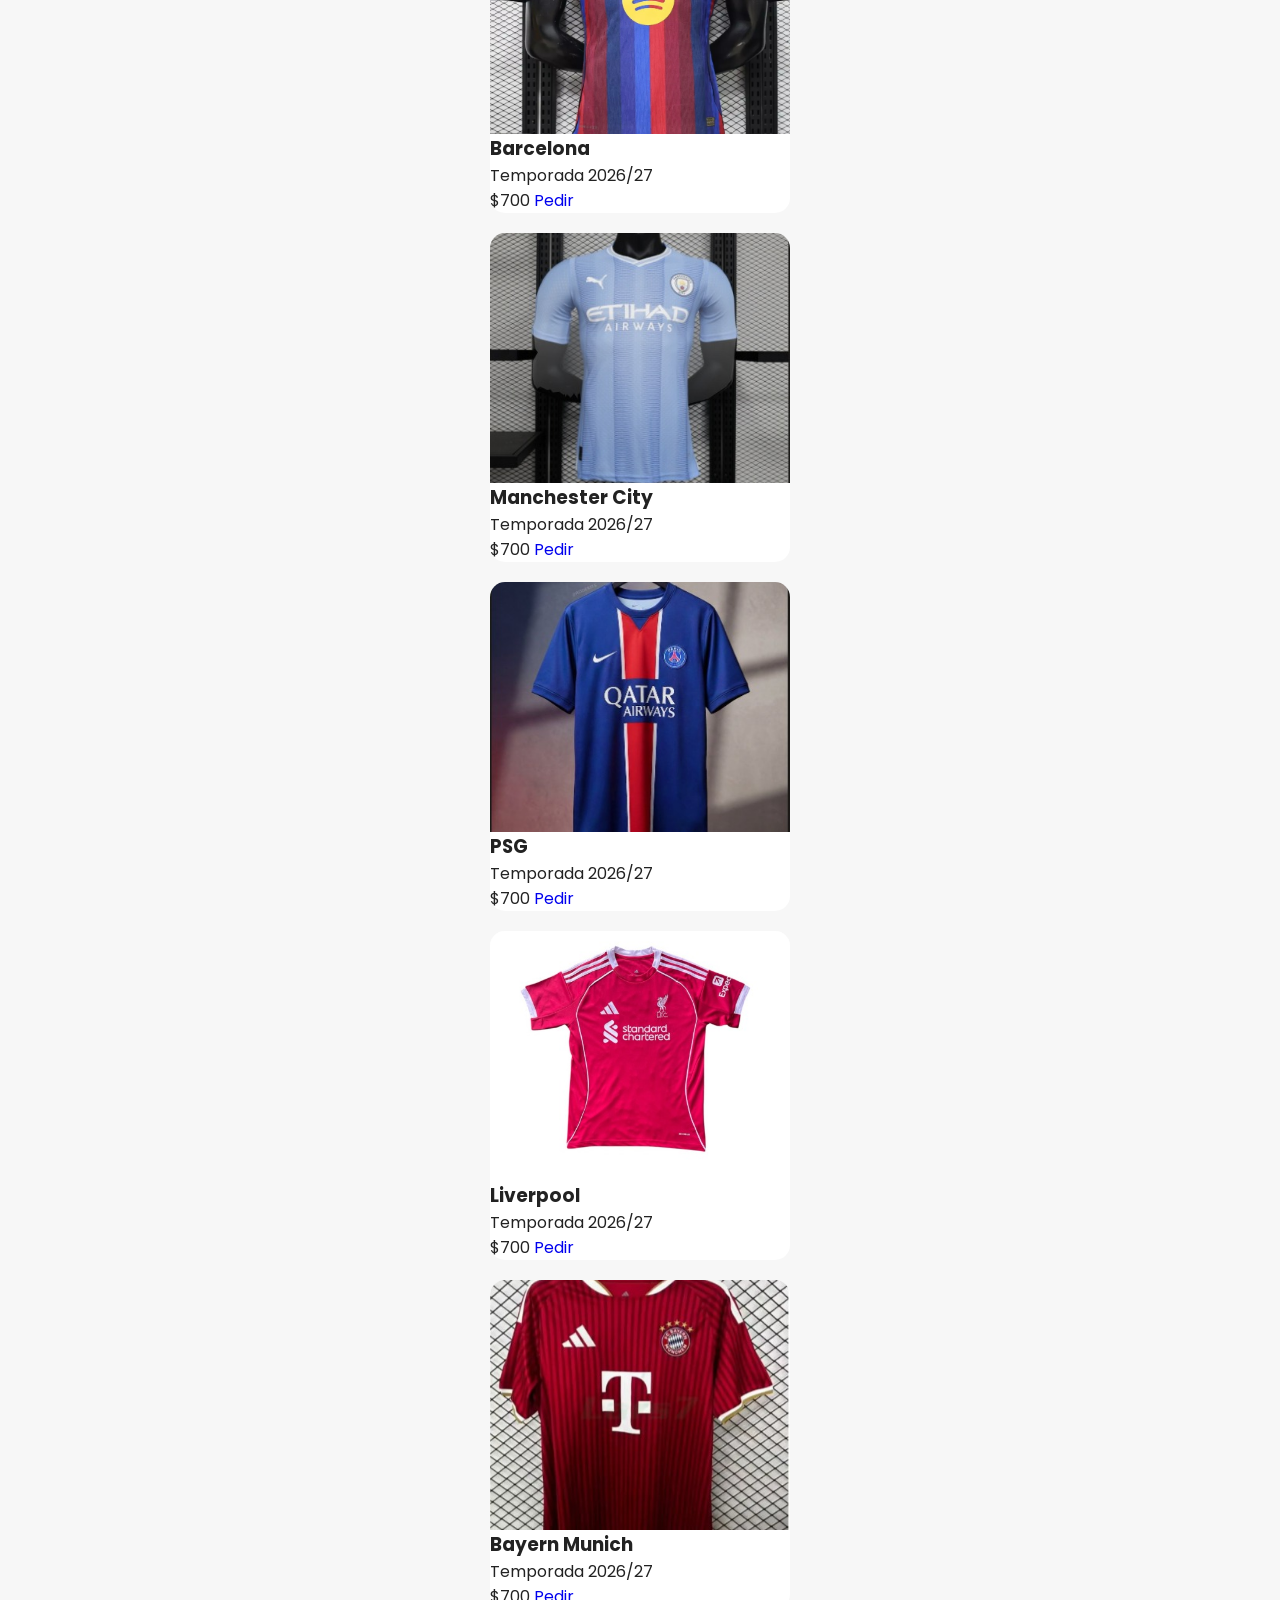
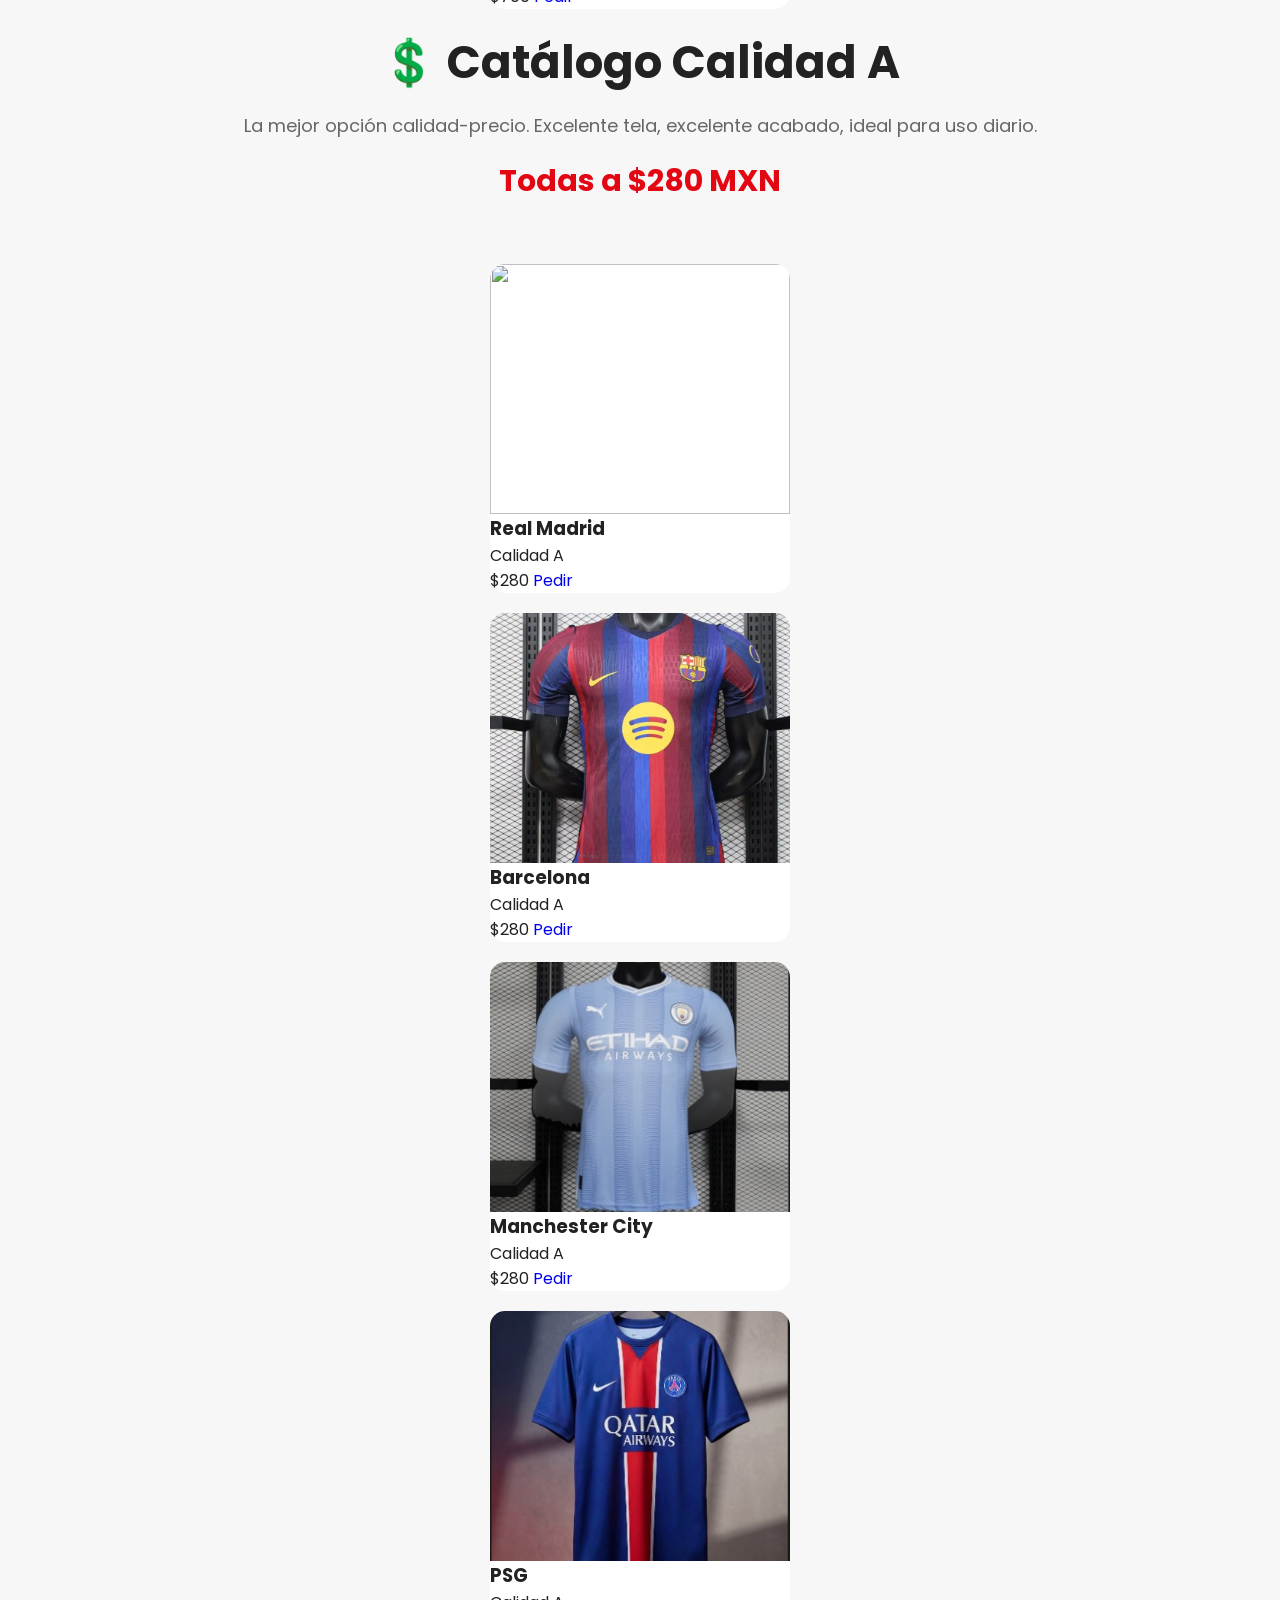
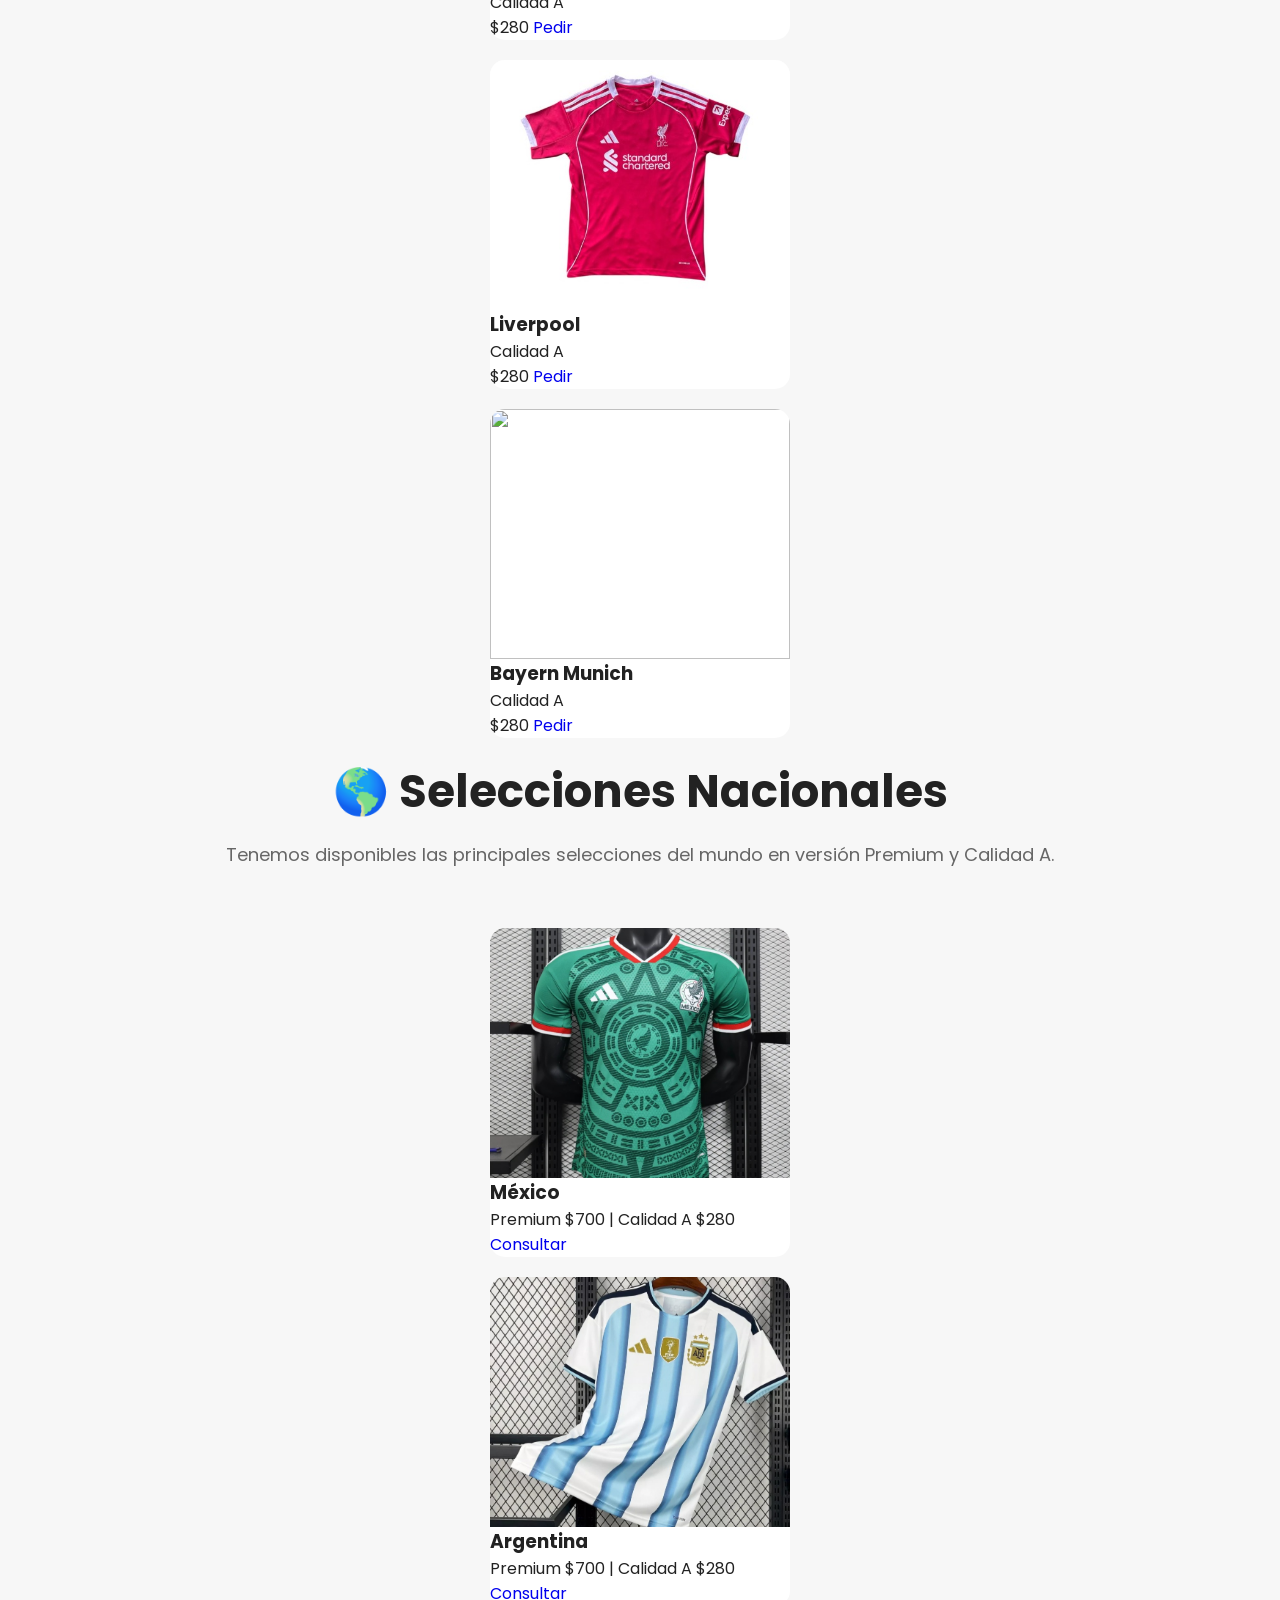
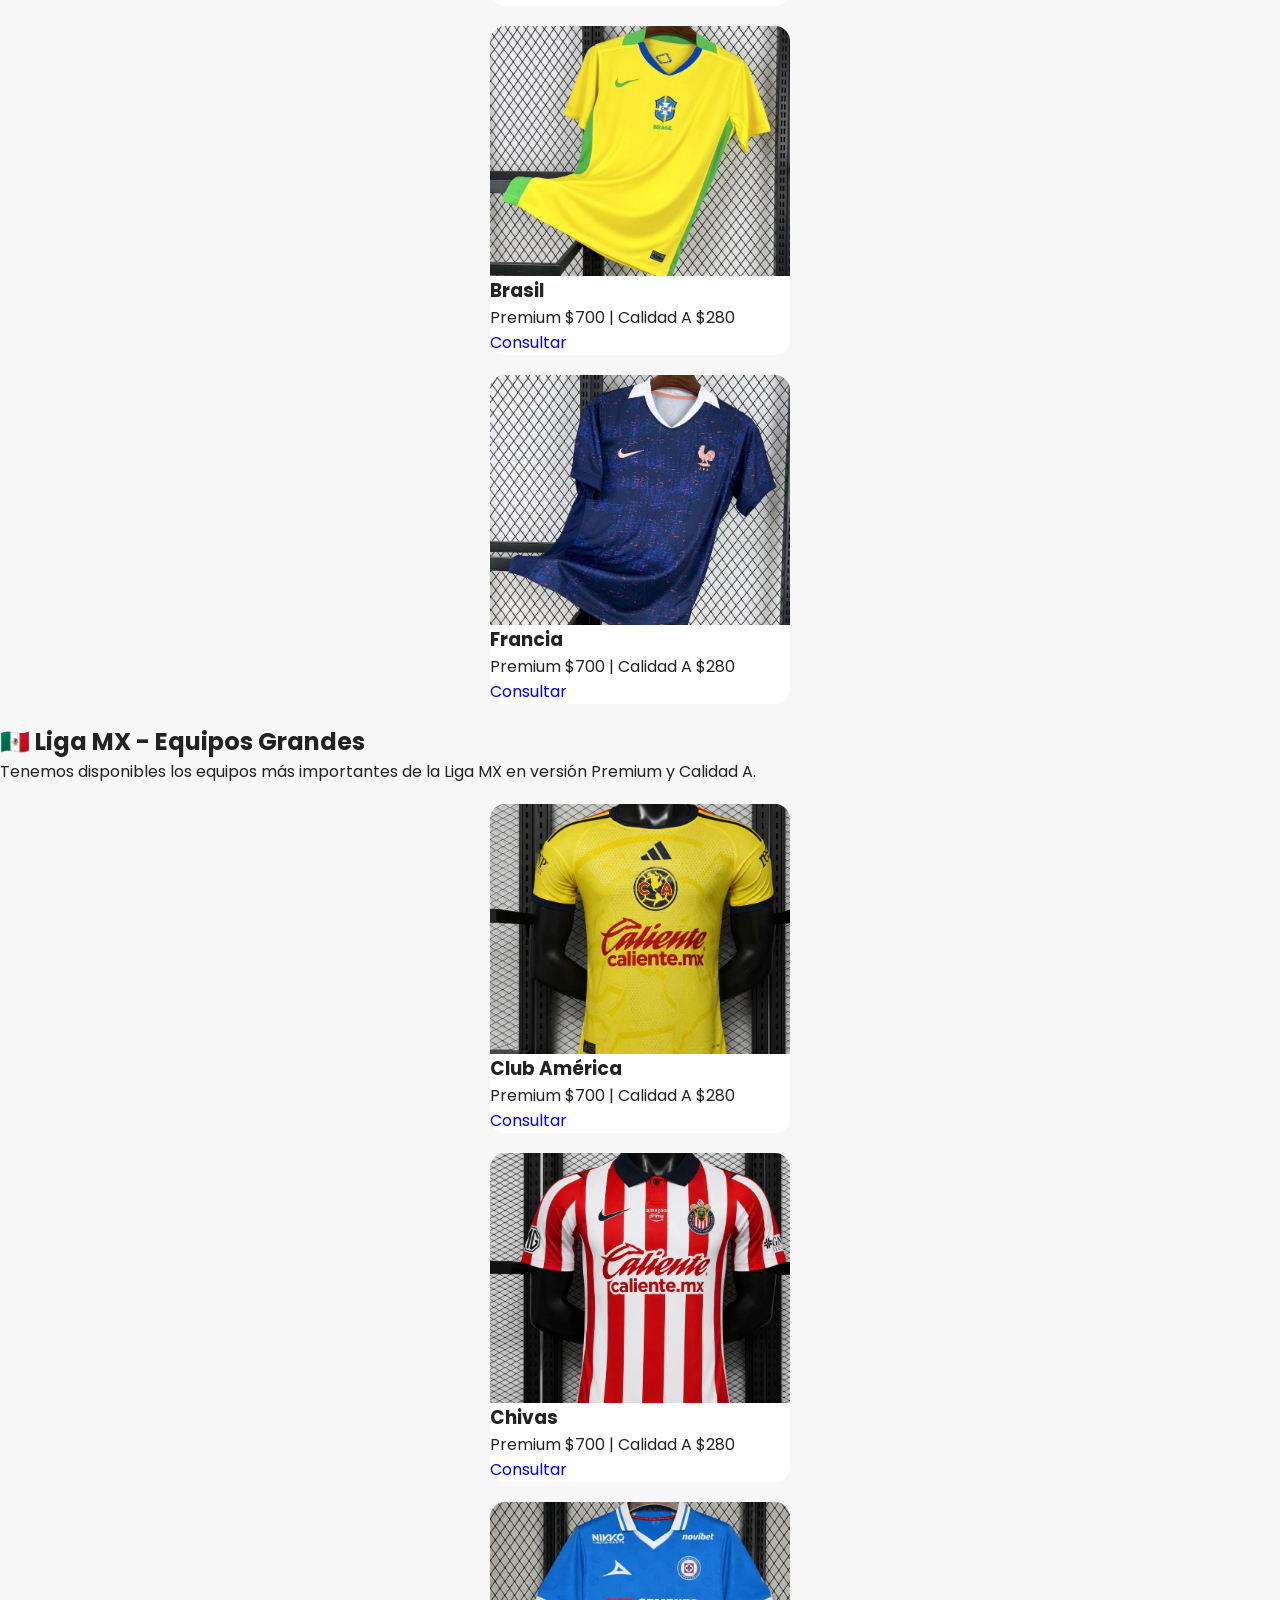
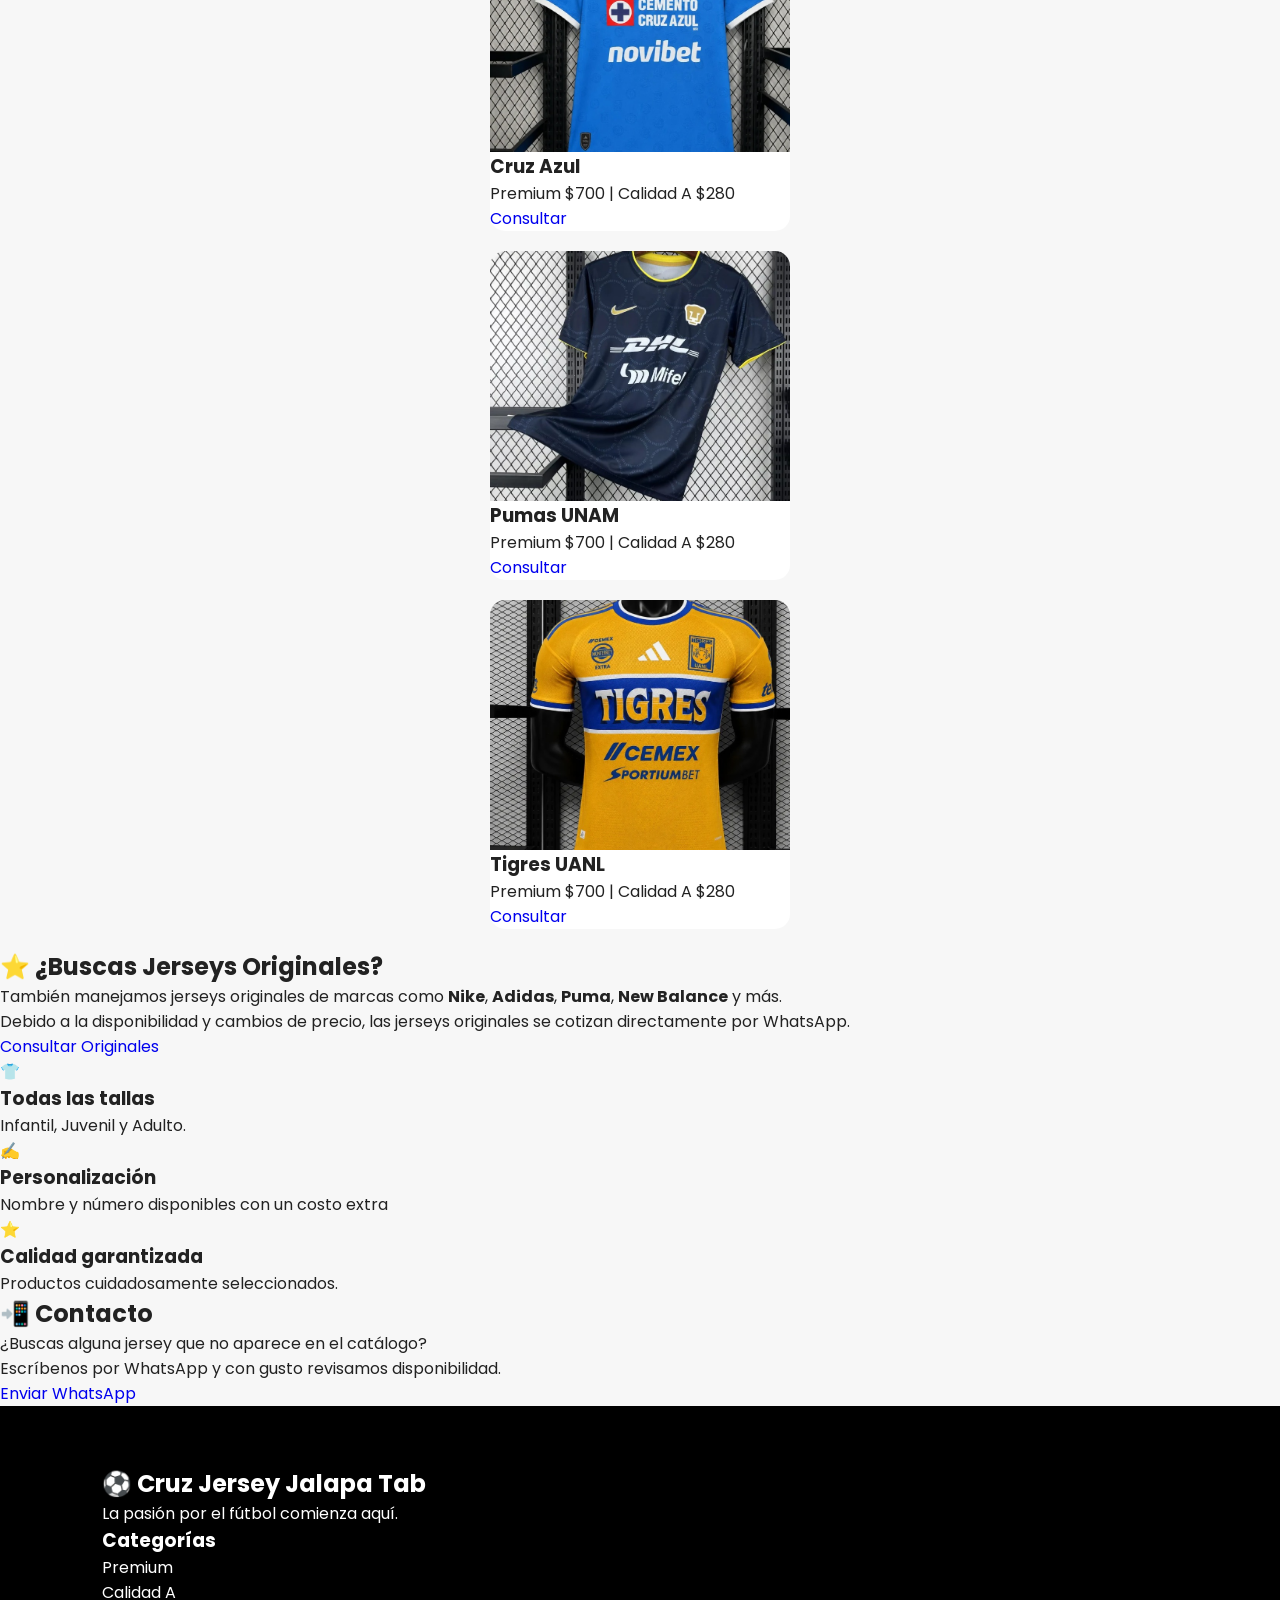
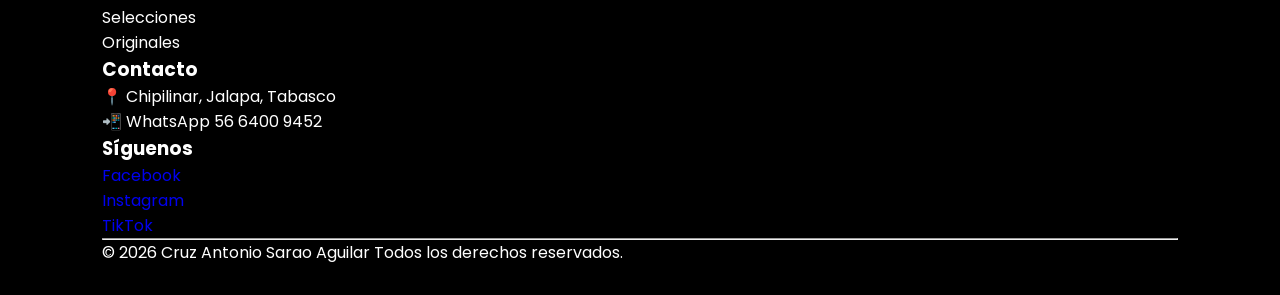
==== commit 06b4aa1e: "Update index.html" ====
--- a/index.html
+++ b/index.html
@@ -347,7 +347,7 @@
 
 <div class="card">
 
-<img src="img/bayern.jpg">
+<img src="img/bayer.jpg">
 
 <h3>
 
@@ -571,7 +571,7 @@
 
         <div class="card">
 
-            <img src="img/argentina.jpg">
+            <img src="img/argentinaa.jpg">
 
             <h3>Argentina</h3>
 
@@ -588,7 +588,7 @@
 
         <div class="card">
 
-            <img src="img/brasil.jpg">
+            <img src="img/brasill.jpg">
 
             <h3>Brasil</h3>
 
--- a/style.css
+++ b/style.css
@@ -2135,4 +2135,17 @@
 }
 
 
-}+}
+.card {
+    width: 300px;
+    margin: 20px auto;
+    background: white;
+    border-radius: 15px;
+    overflow: hidden;
+}
+
+.card img {
+    width: 100%;
+    height: 250px;
+    object-fit: cover;
+}
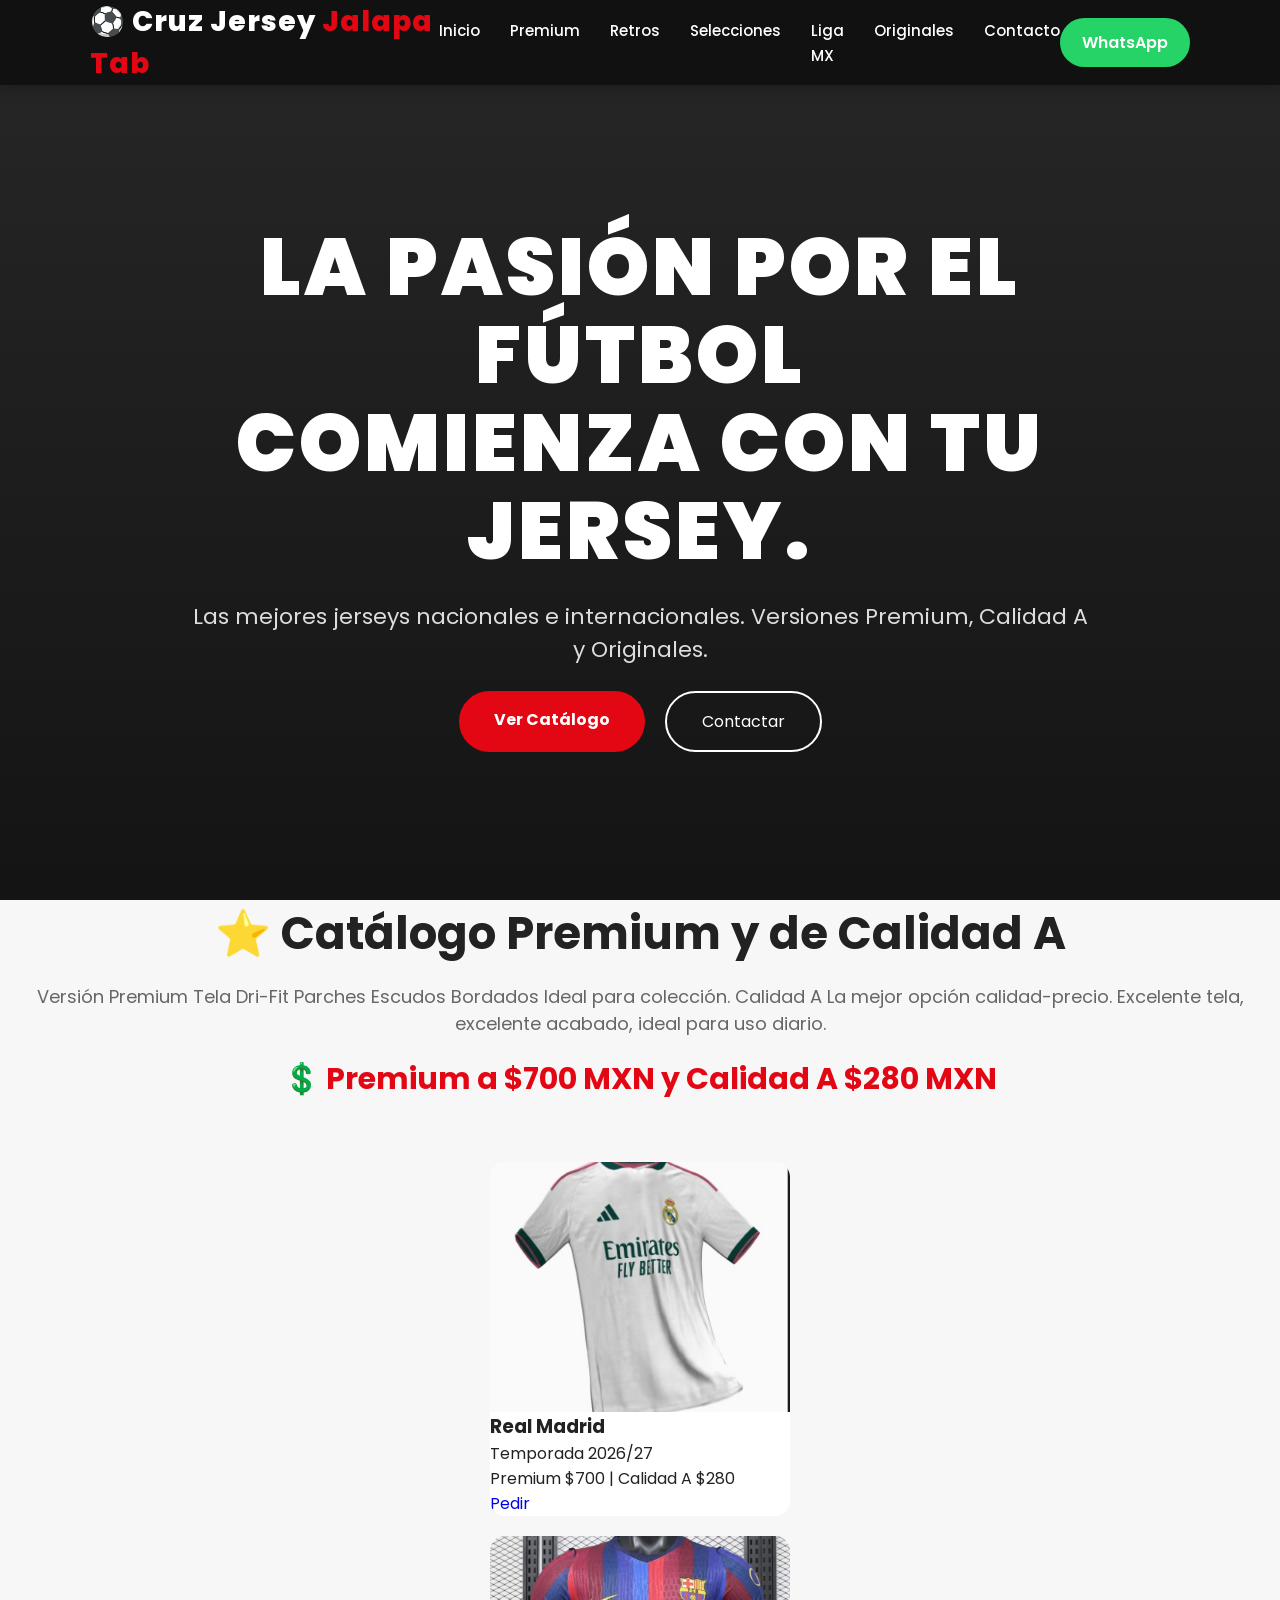
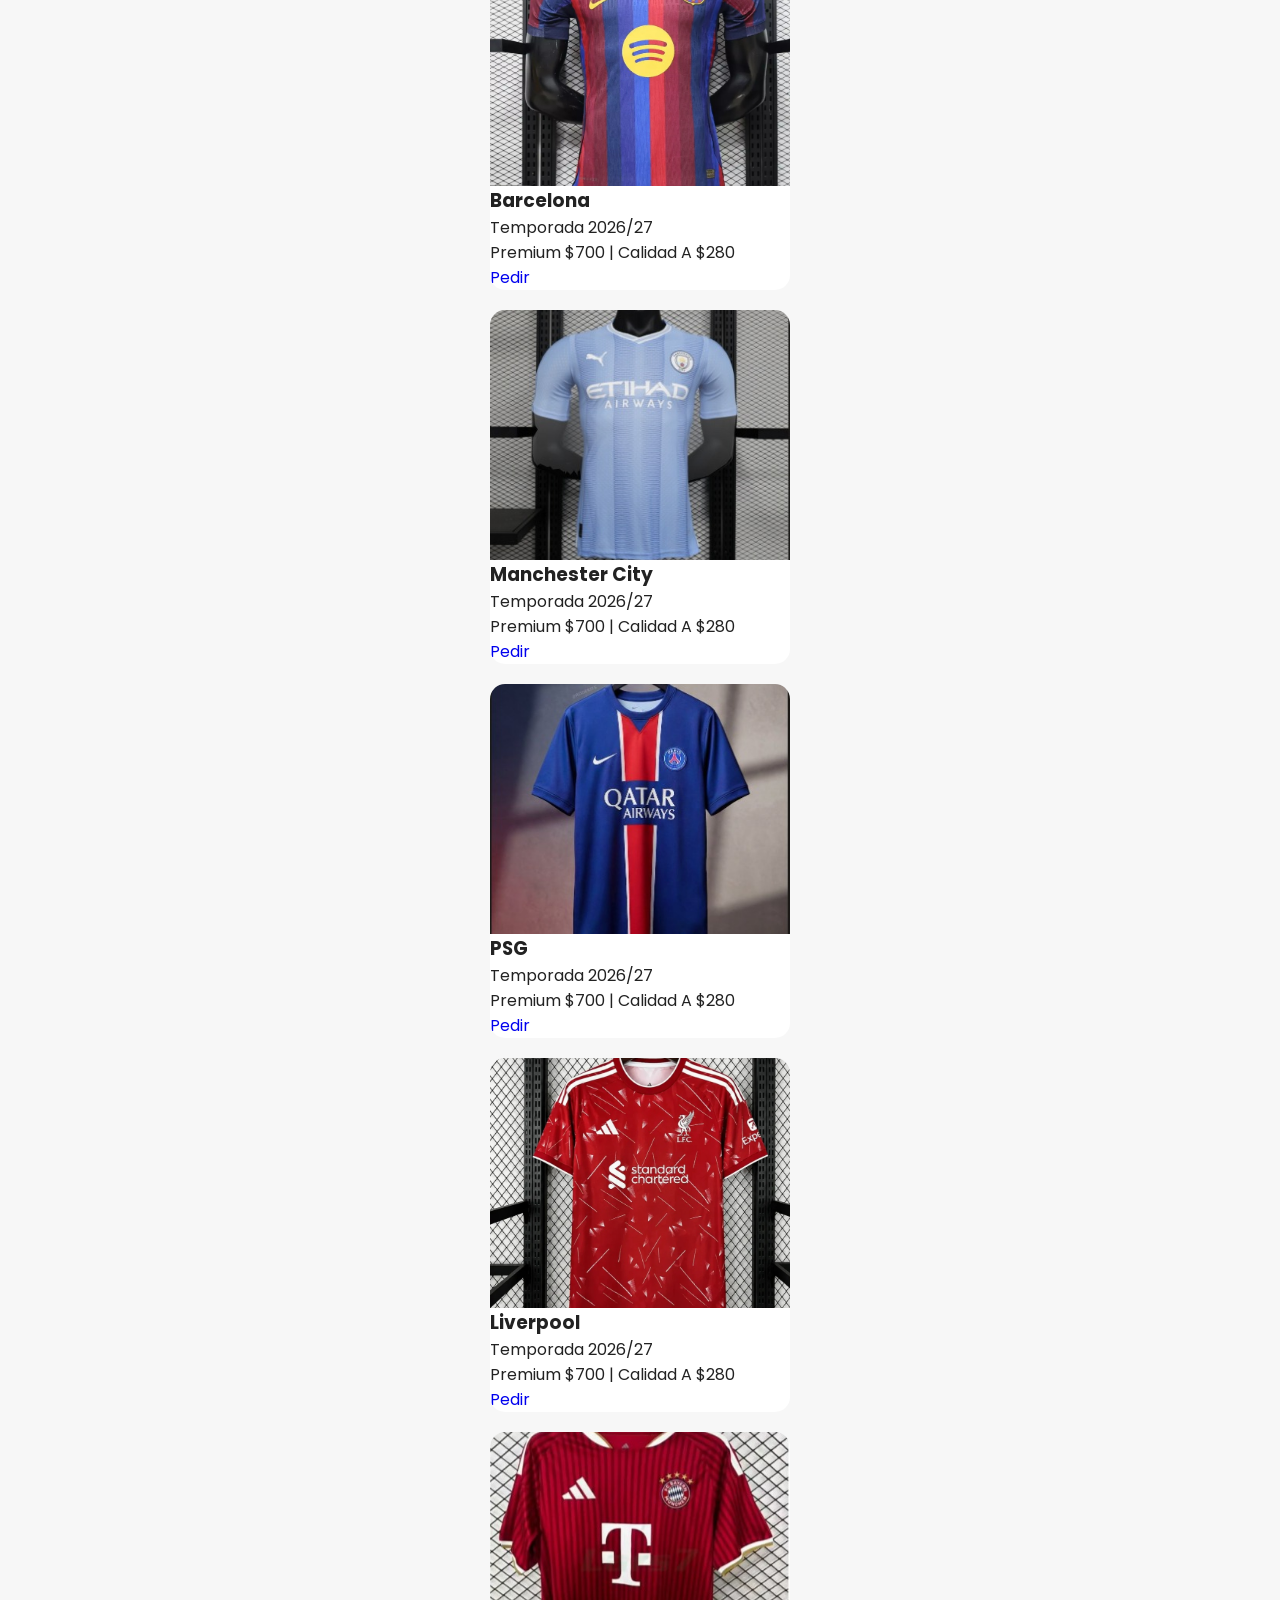
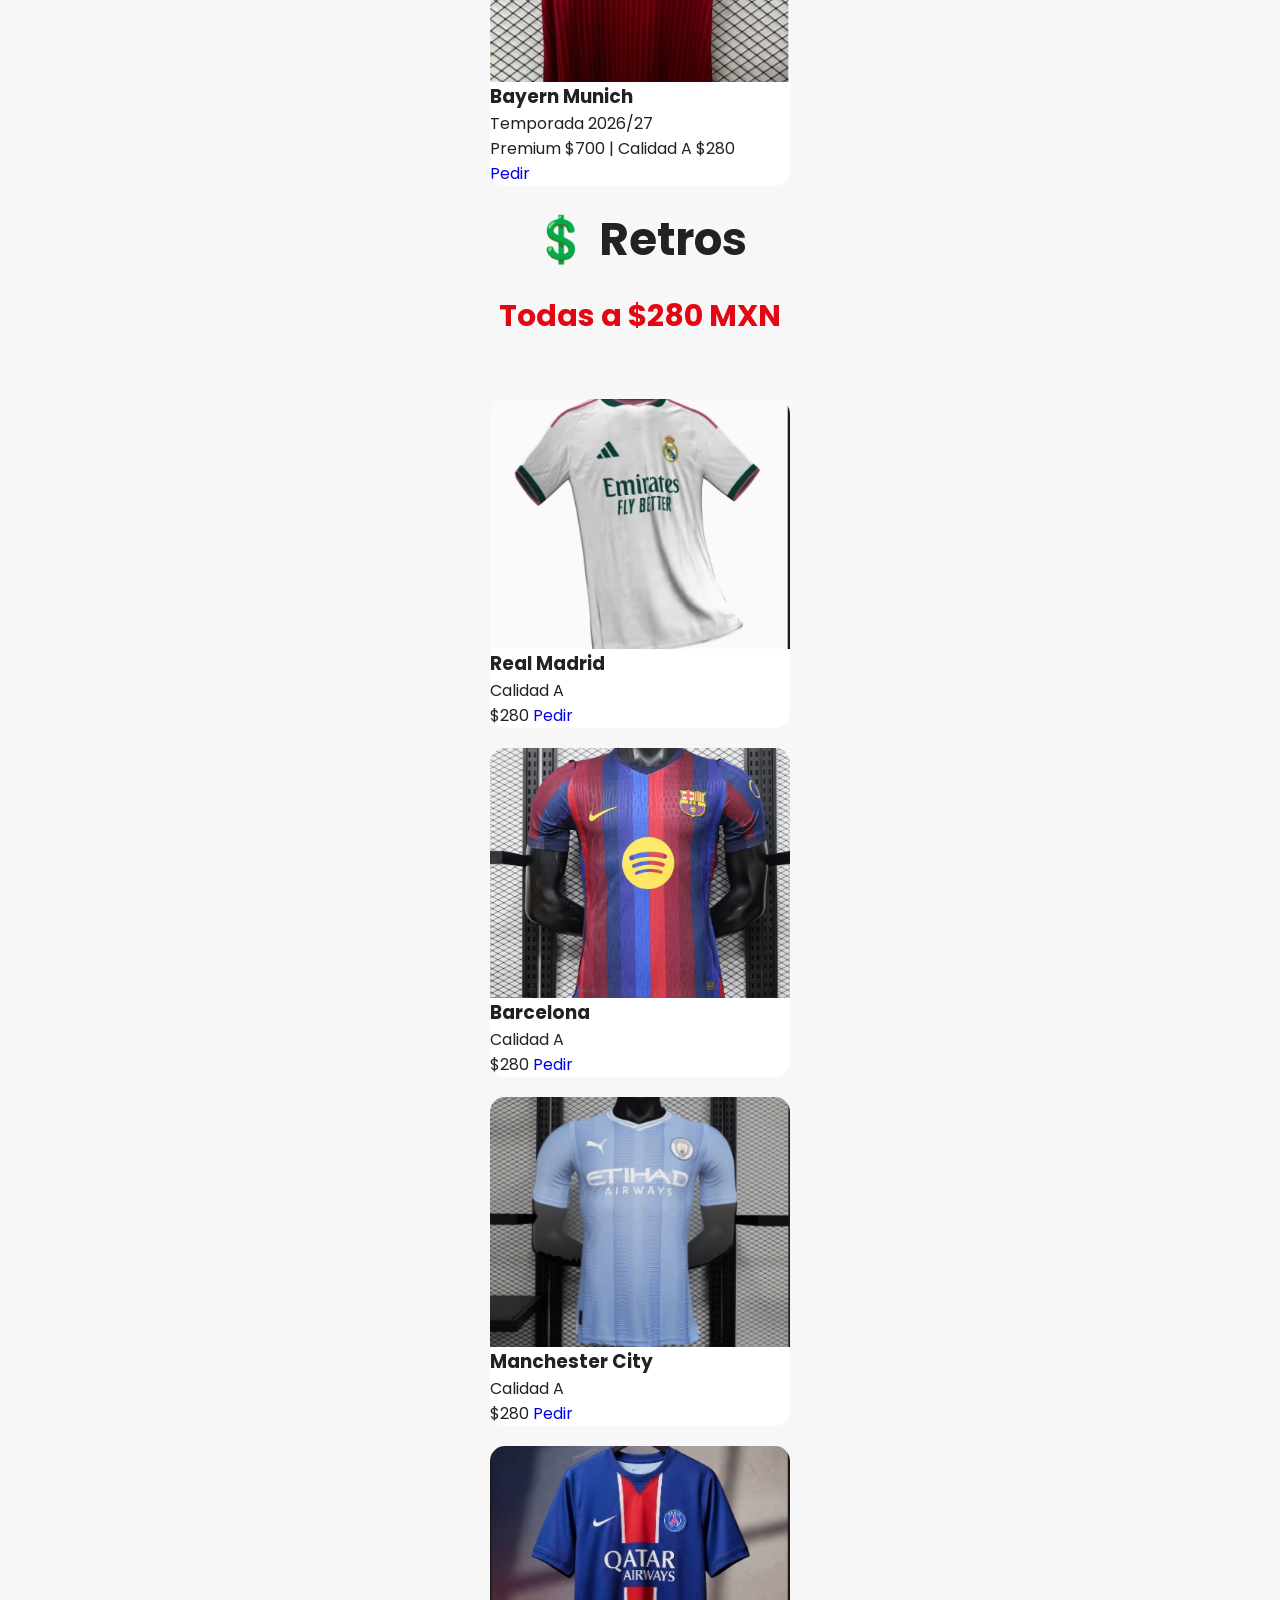
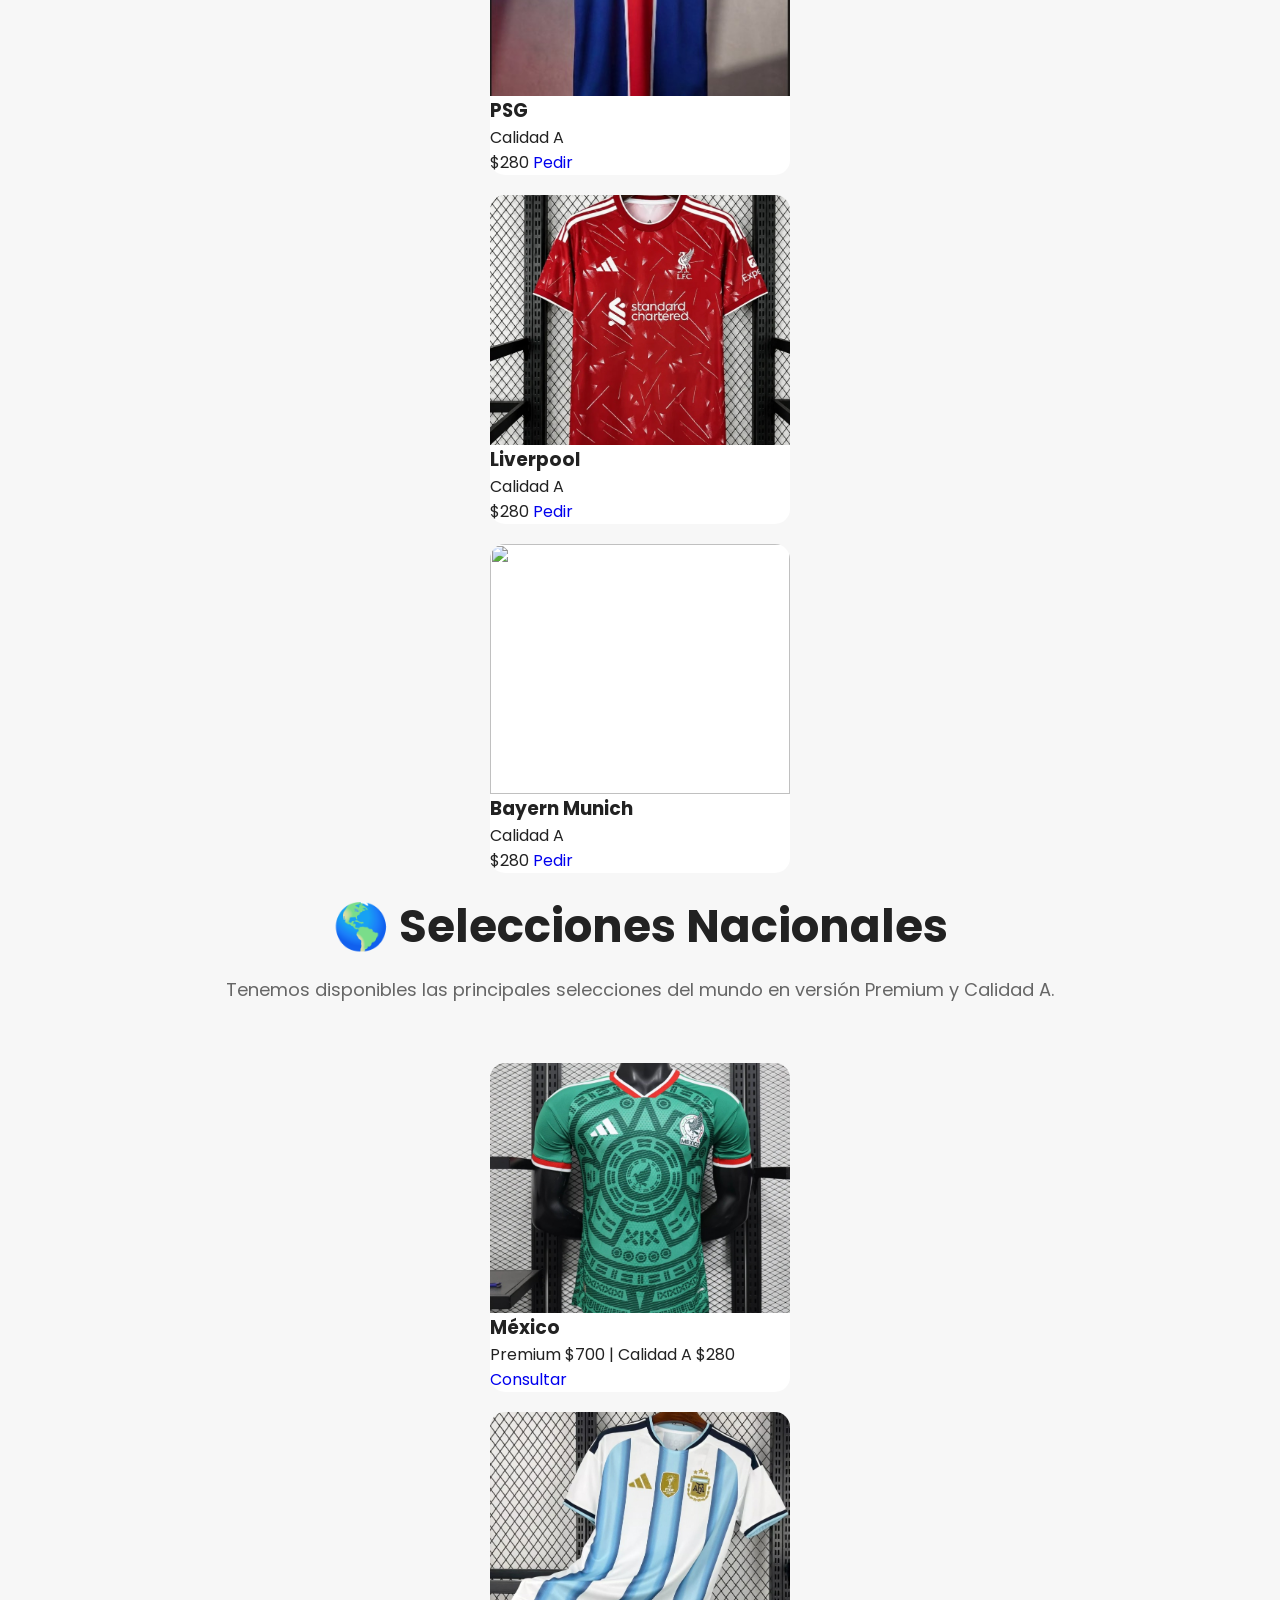
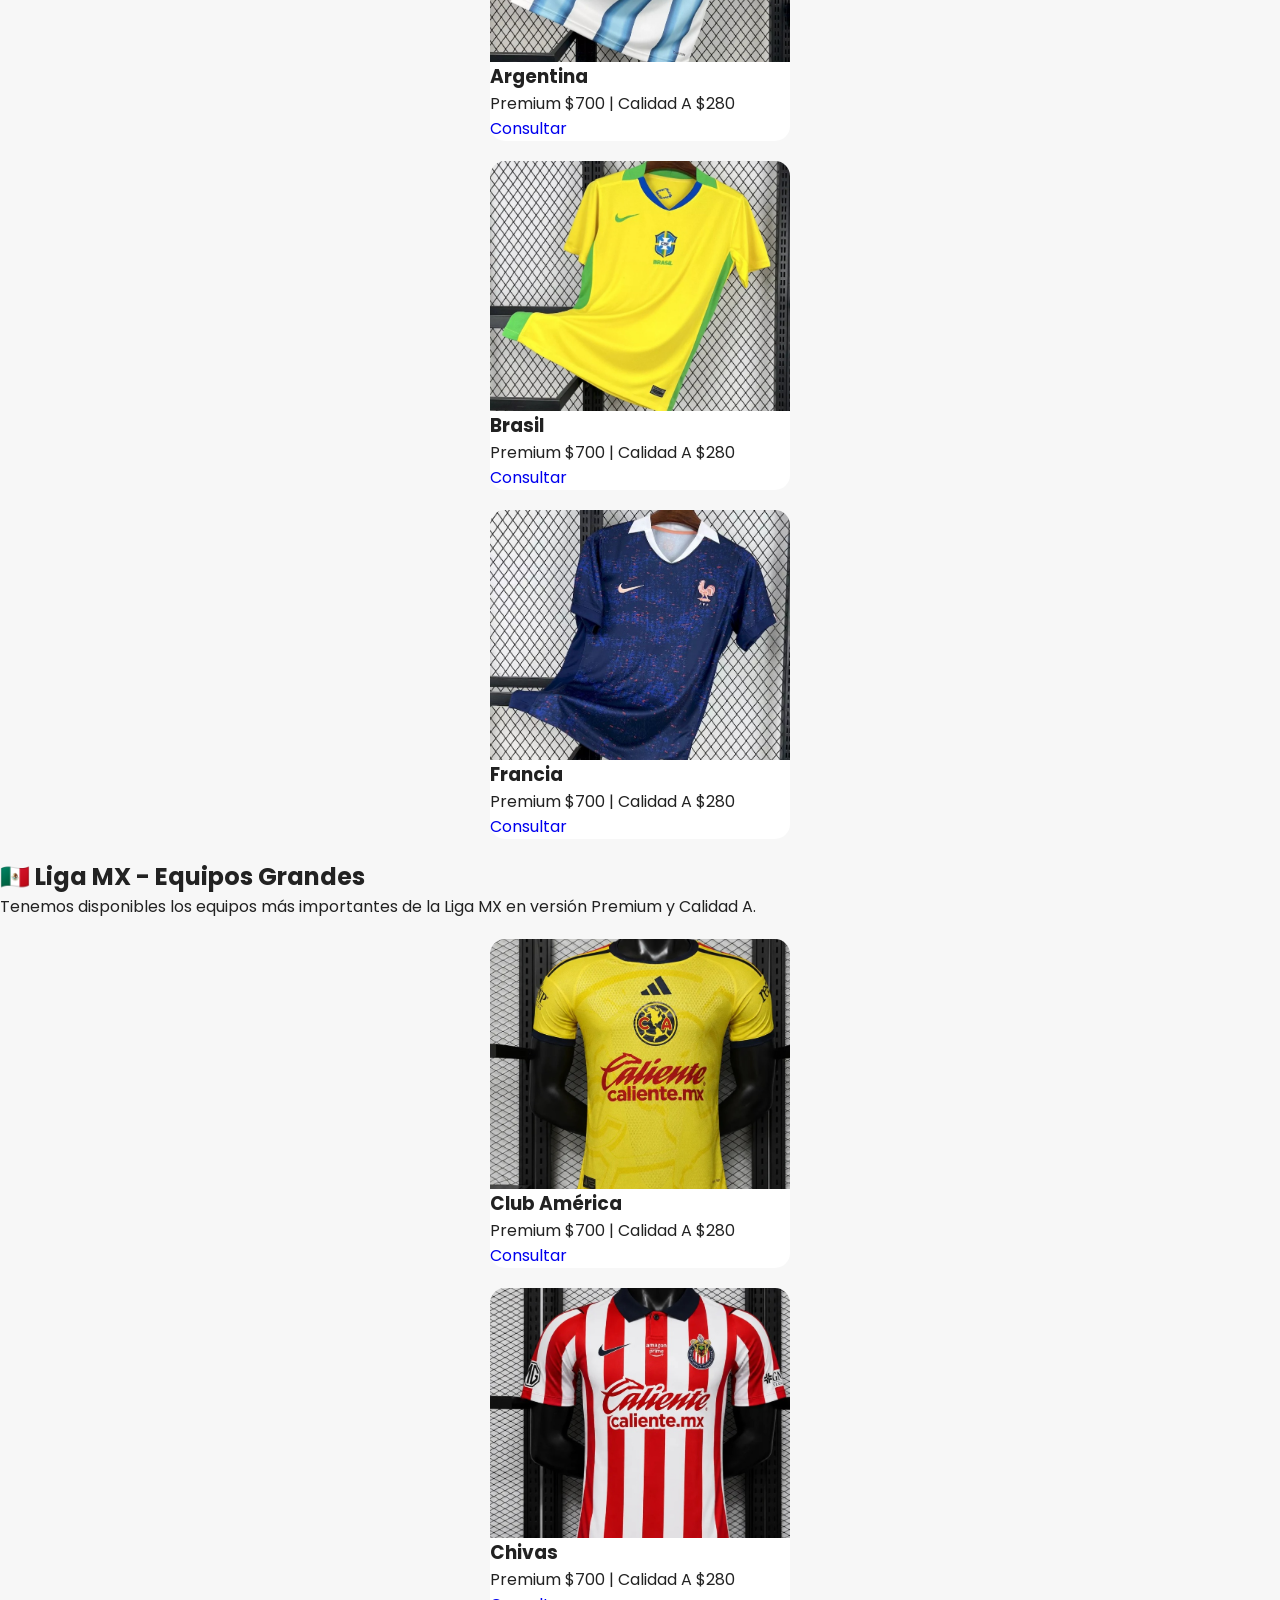
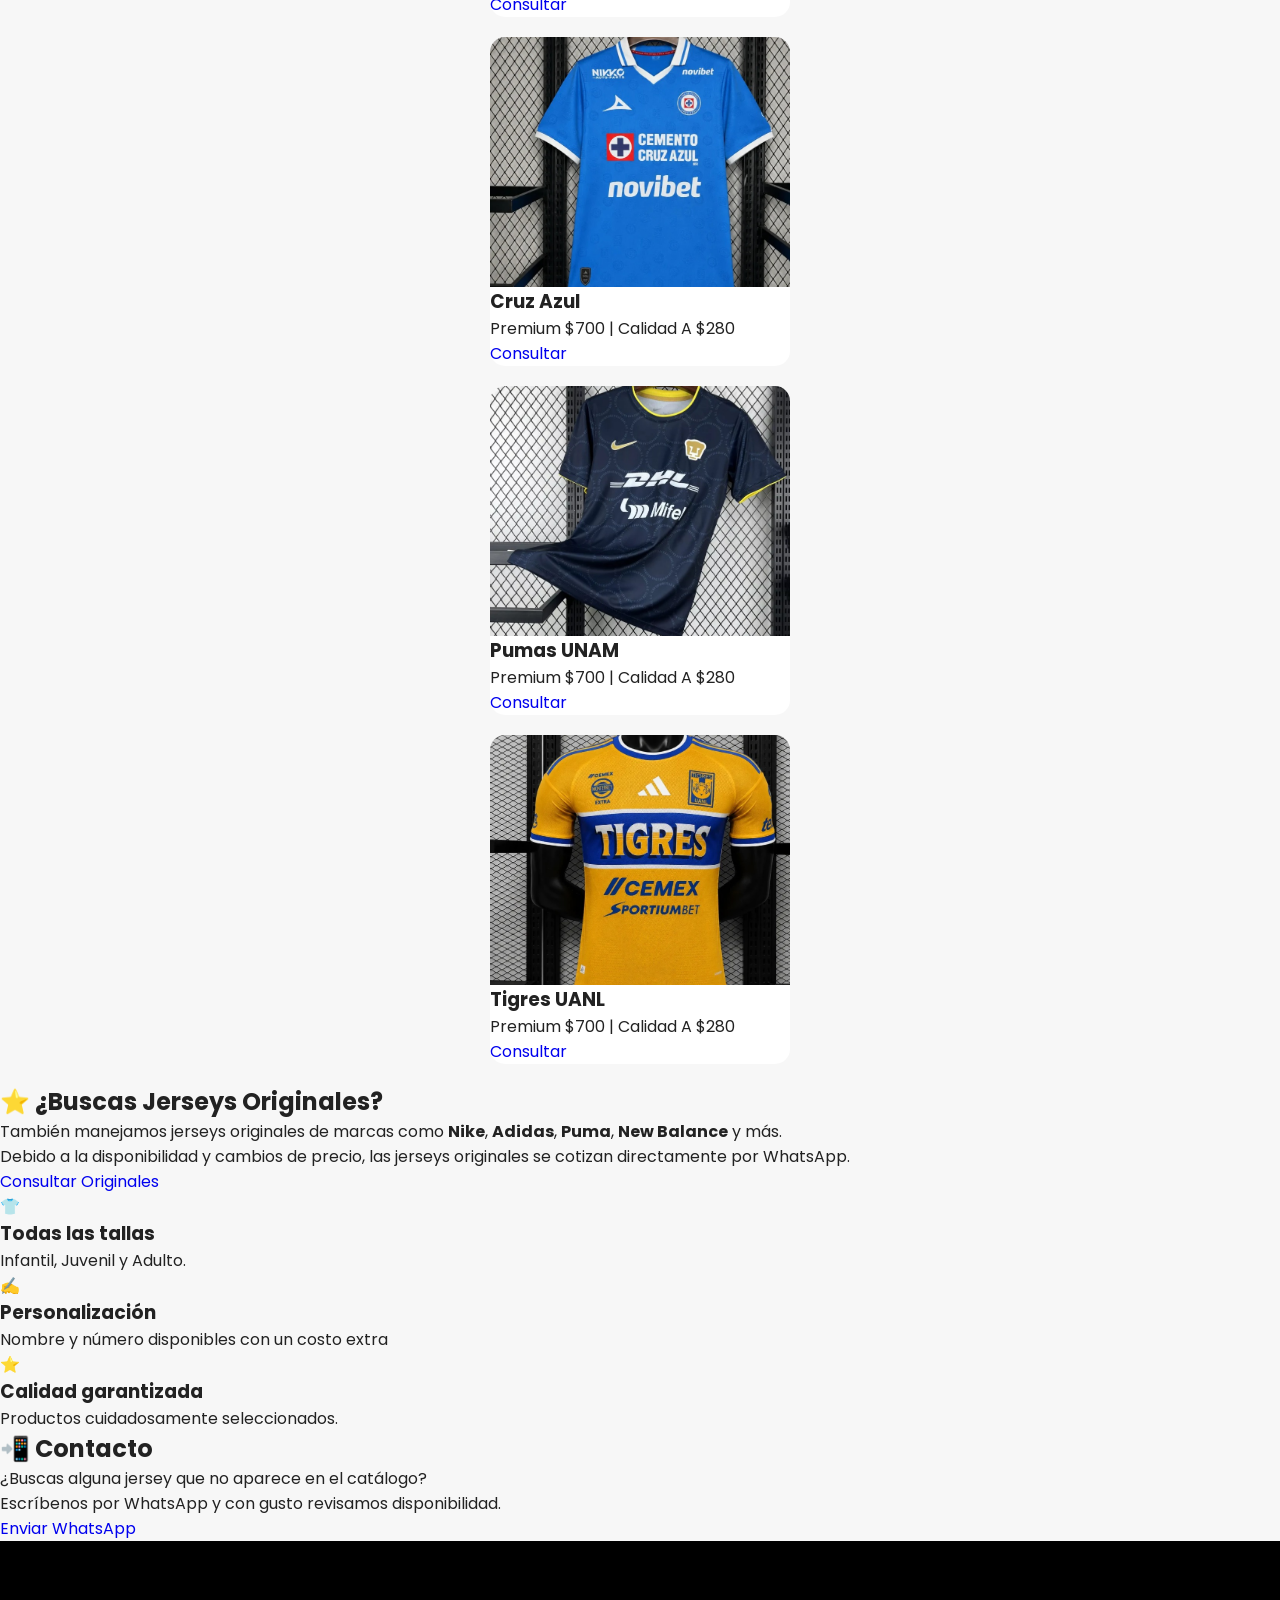
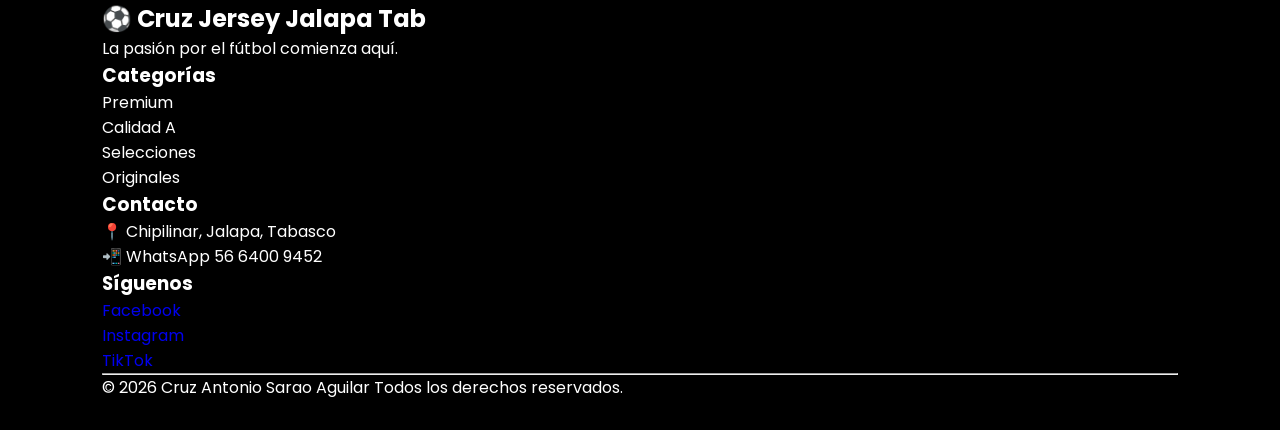
==== commit 0e79be0b: "Update index.html" ====
--- a/index.html
+++ b/index.html
@@ -41,7 +41,7 @@
 
 <li><a href="#premium">Premium</a></li>
 
-<li><a href="#economico">Calidad A</a></li>
+<li><a href="#economico">Retros</a></li>
 
 <li><a href="#selecciones">Selecciones</a></li>
     
@@ -135,7 +135,7 @@
 
 <h2>
 
-⭐ Catálogo Premium
+⭐ Catálogo Premium y de Calidad A
 
 </h2>
 
@@ -151,11 +151,18 @@
 
 Ideal para colección.
 
+Calidad A
+La mejor opción calidad-precio.
+
+Excelente tela, excelente acabado,
+
+ideal para uso diario.
+
 </p>
 
 <h3>
 
-💲 Todas a $700 MXN
+💲 Premium a $700 MXN y Calidad A $280 MXN
 
 </h3>
 
@@ -183,7 +190,7 @@
 
 <span>
 
-$700
+<p>Premium $700 | Calidad A $280</p>
 
 </span>
 
@@ -219,7 +226,7 @@
 
 <span>
 
-$700
+<p>Premium $700 | Calidad A $280</p>
 
 </span>
 
@@ -255,7 +262,7 @@
 
 <span>
 
-$700
+<p>Premium $700 | Calidad A $280</p>
 
 </span>
 
@@ -291,7 +298,7 @@
 
 <span>
 
-$700
+<p>Premium $700 | Calidad A $280</p>
 
 </span>
 
@@ -327,7 +334,7 @@
 
 <span>
 
-$700
+<p>Premium $700 | Calidad A $280</p>
 
 </span>
 
@@ -363,7 +370,7 @@
 
 <span>
 
-$700
+<p>Premium $700 | Calidad A $280</p>
 
 </span>
 
@@ -391,15 +398,9 @@
 
     <div class="tituloSeccion">
 
-        <h2>💲 Catálogo Calidad A</h2>
+        <h2>💲 Retros</h2>
 
         <p>
-
-            La mejor opción calidad-precio.
-
-            Excelente tela, excelente acabado,
-
-            ideal para uso diario.
 
         </p>
 
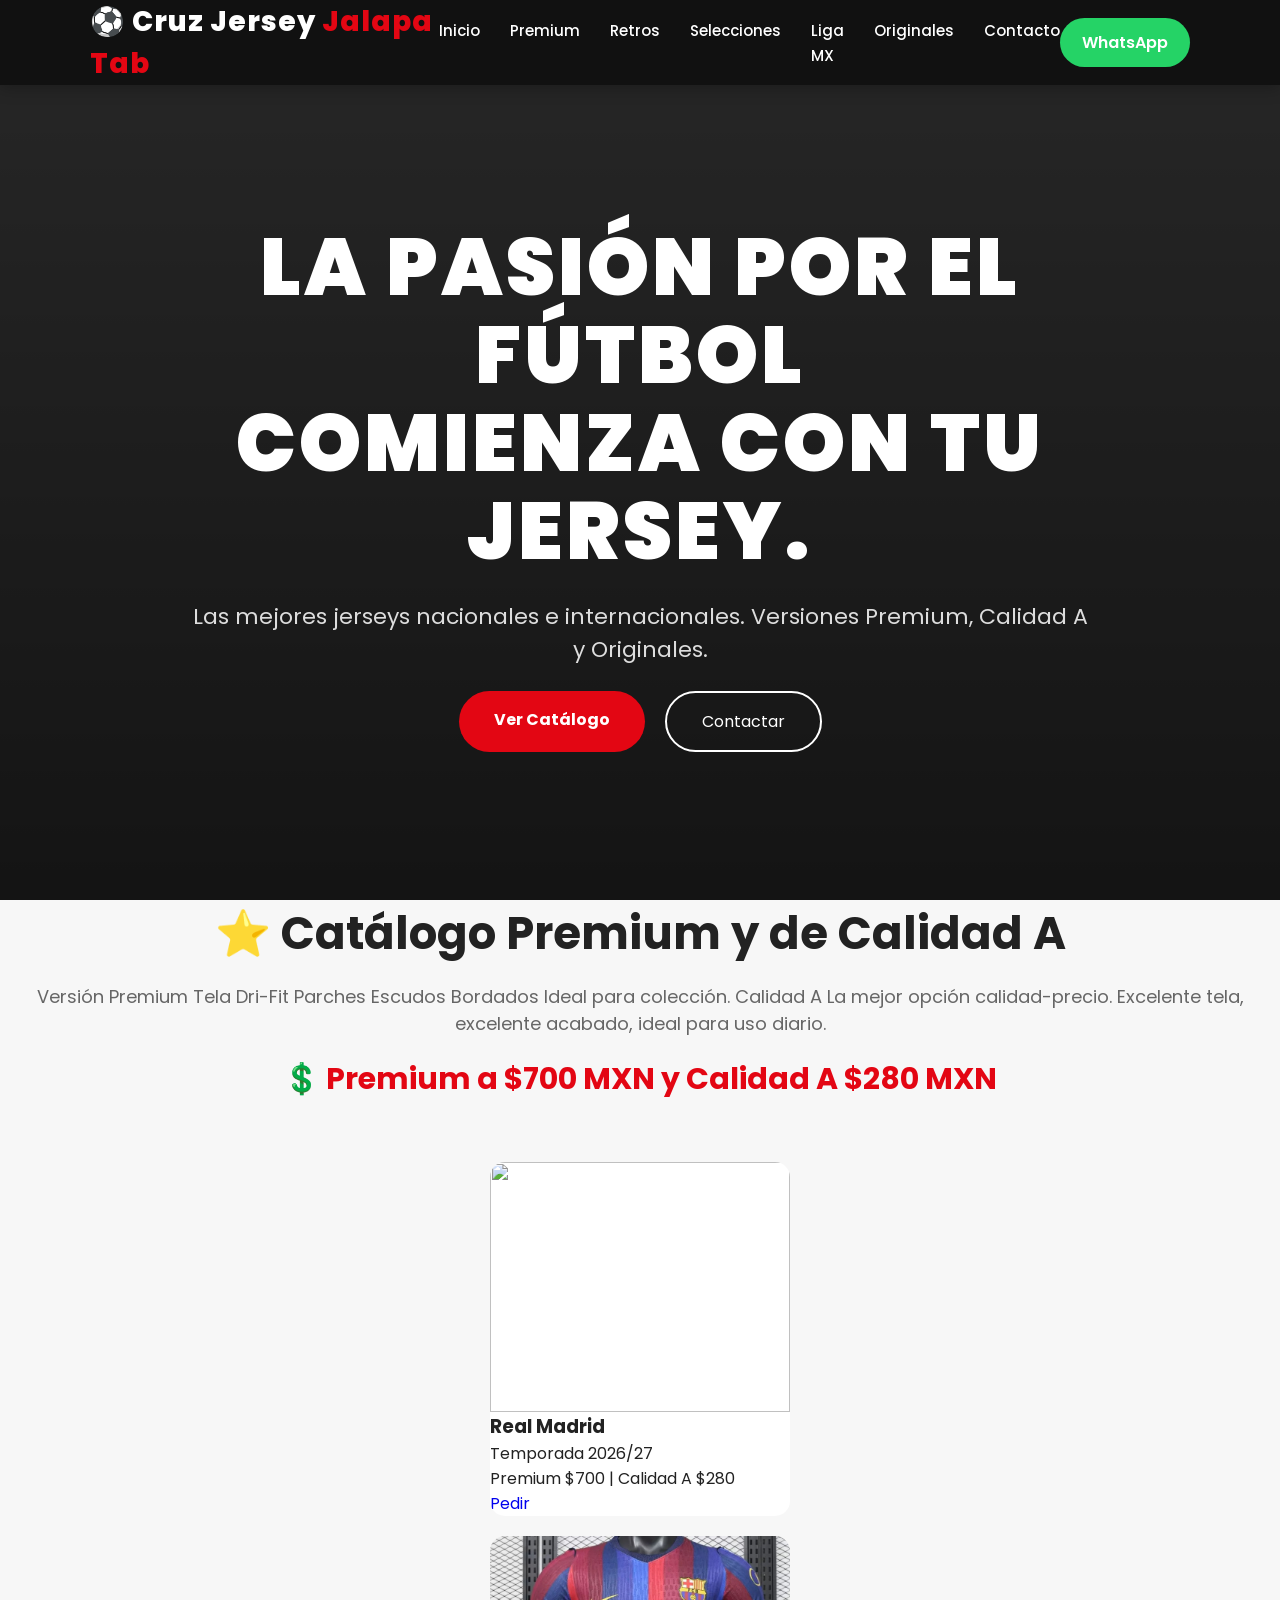
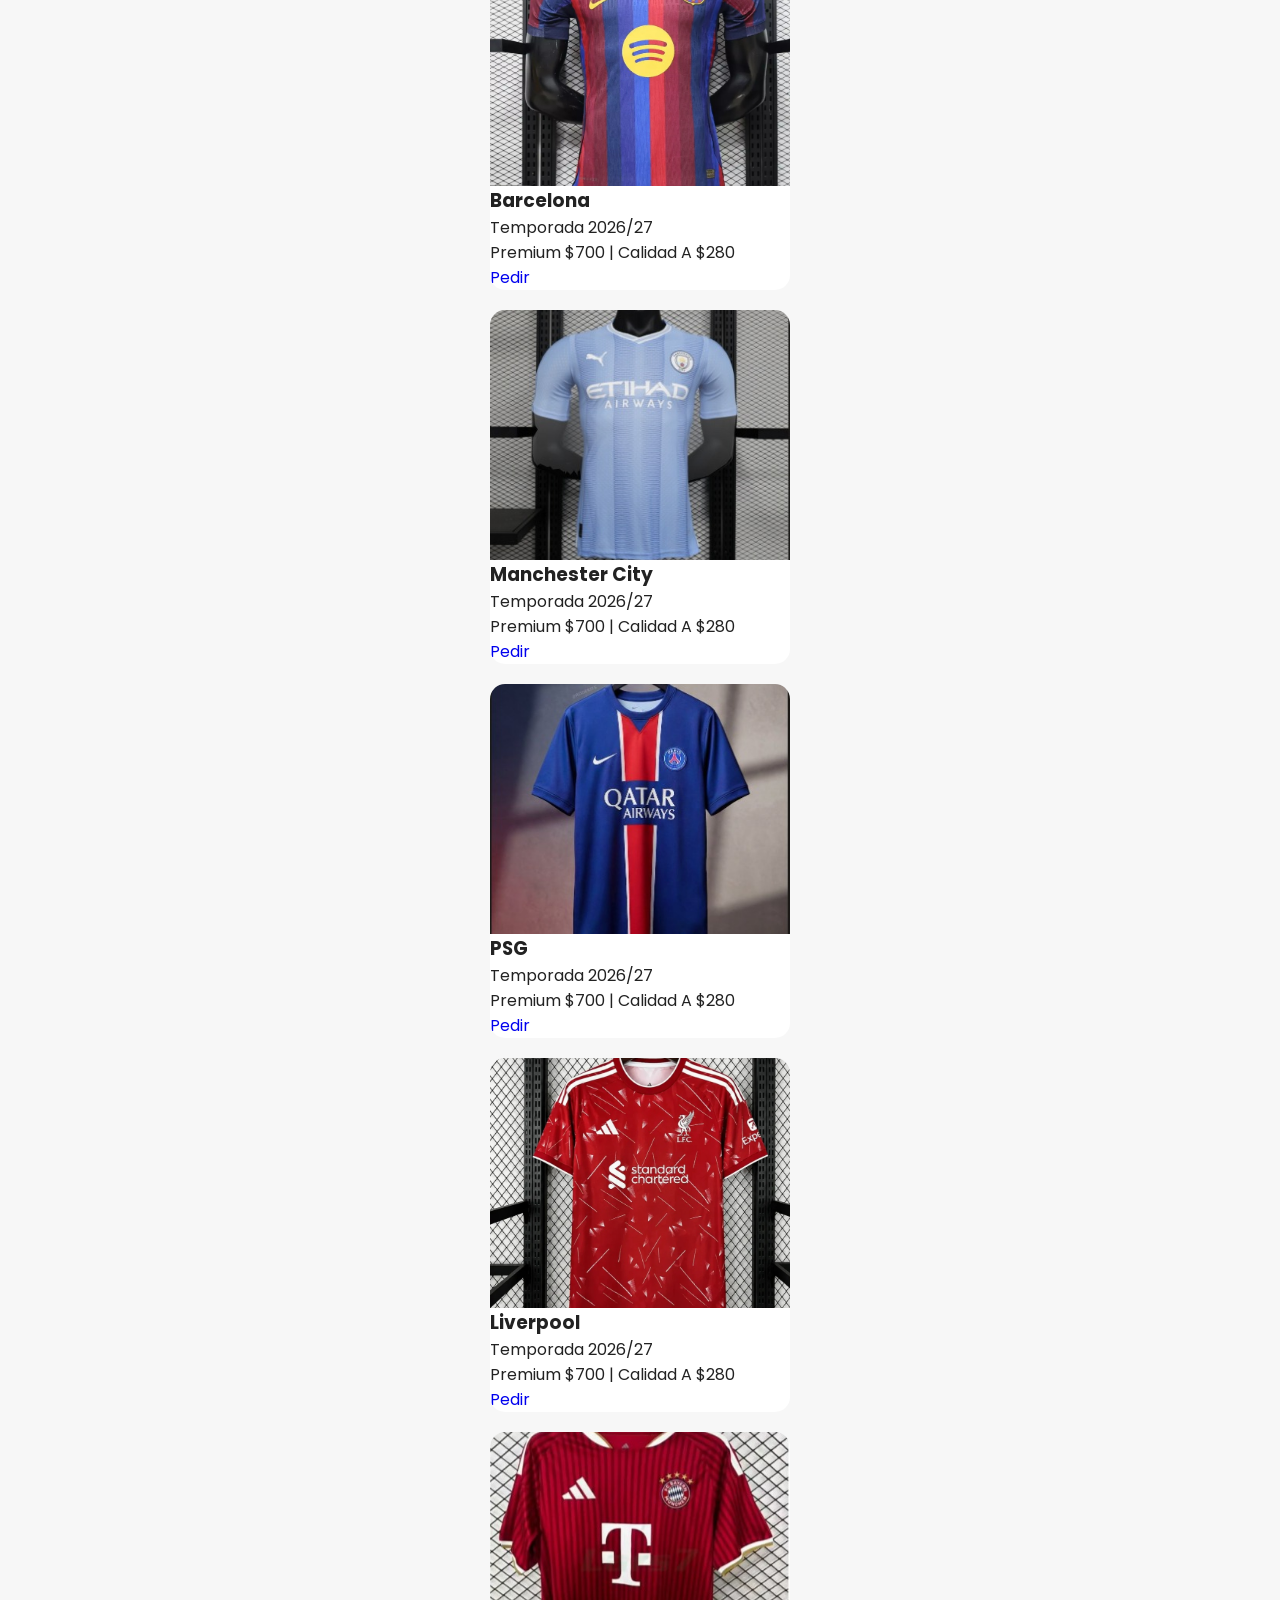
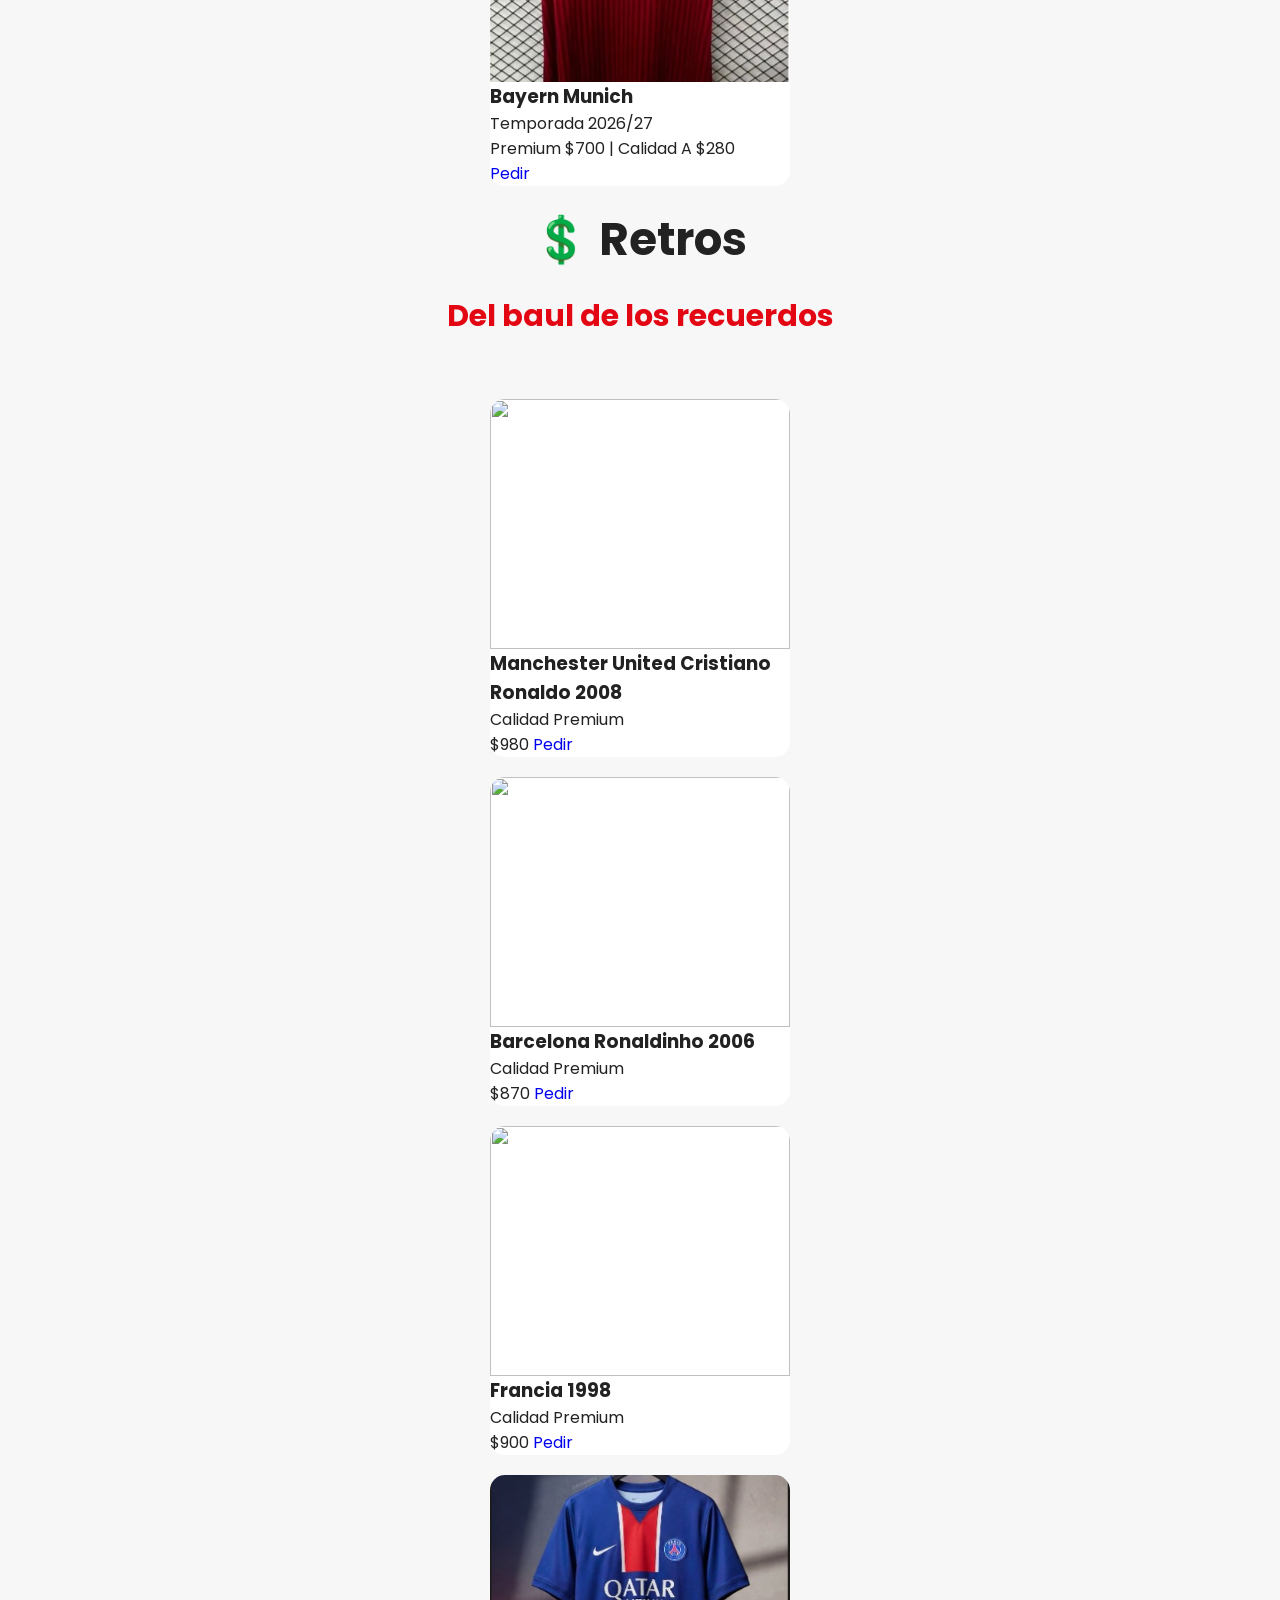
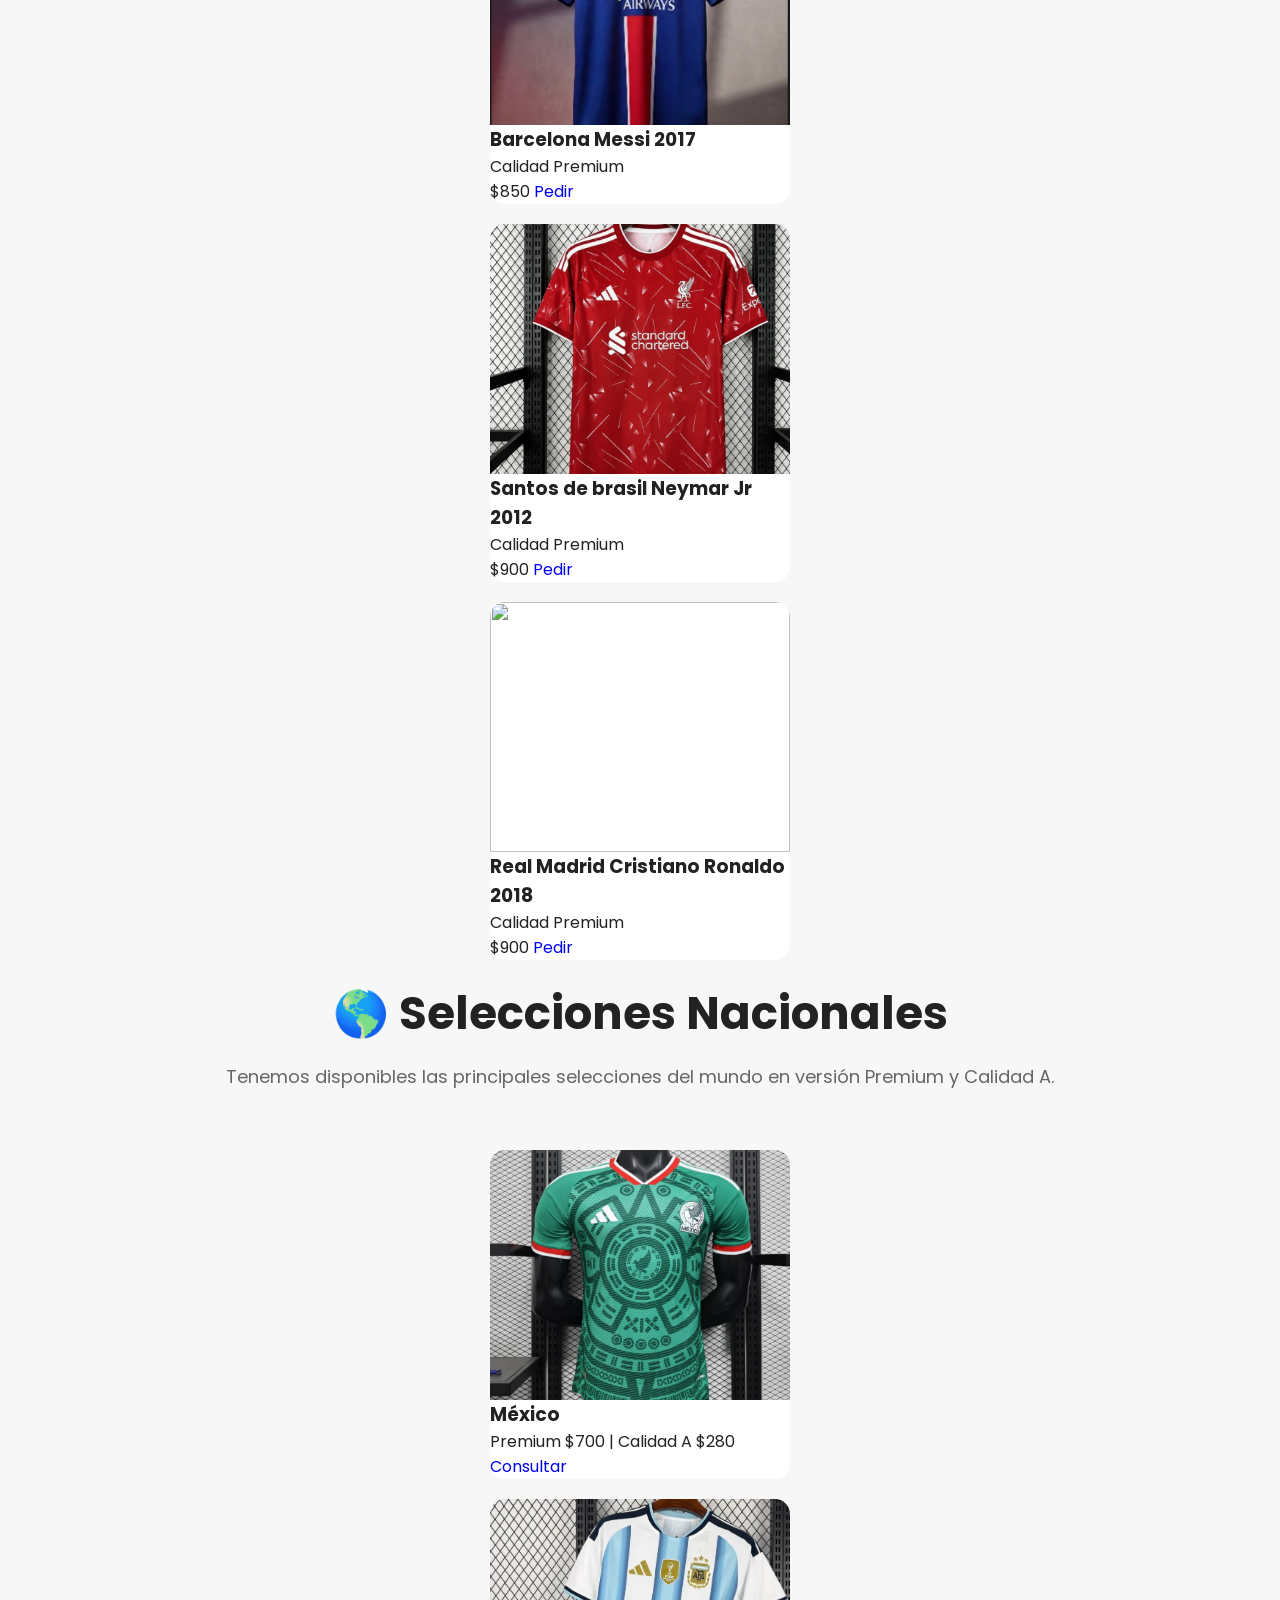
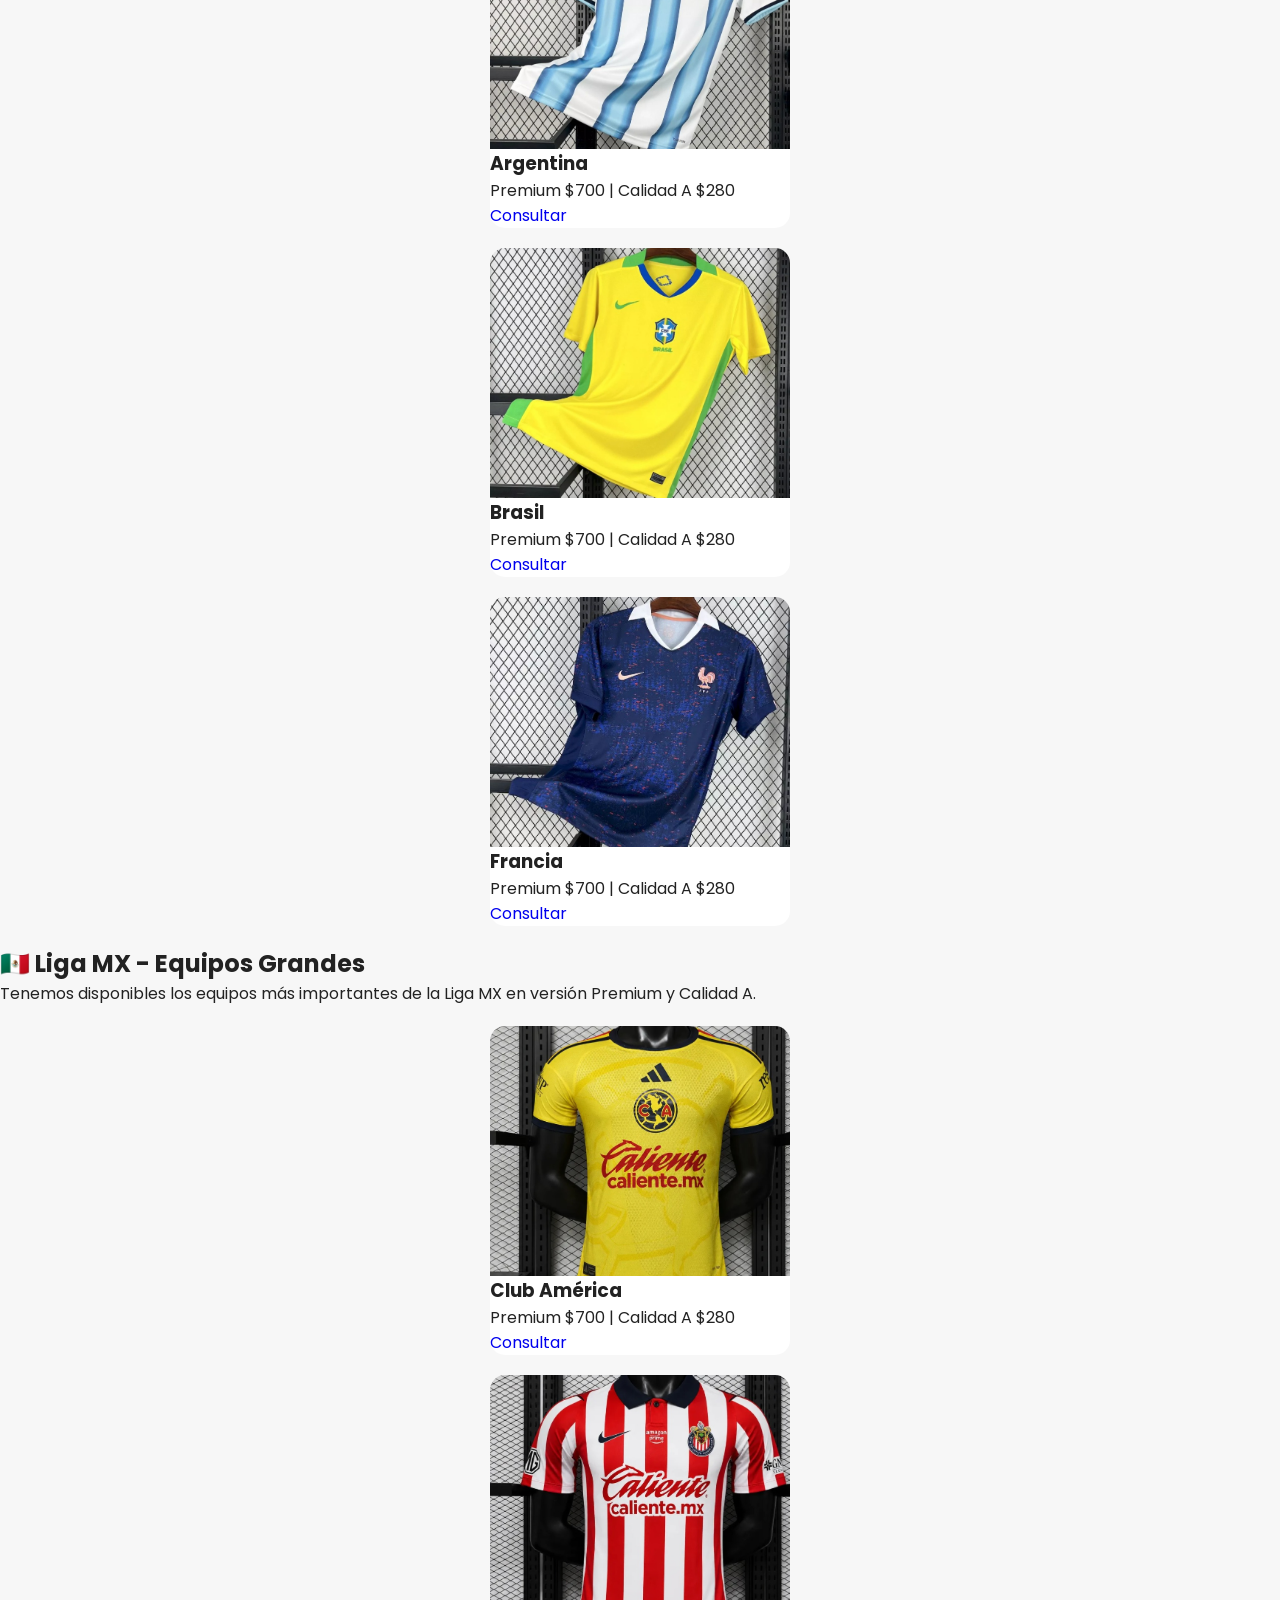
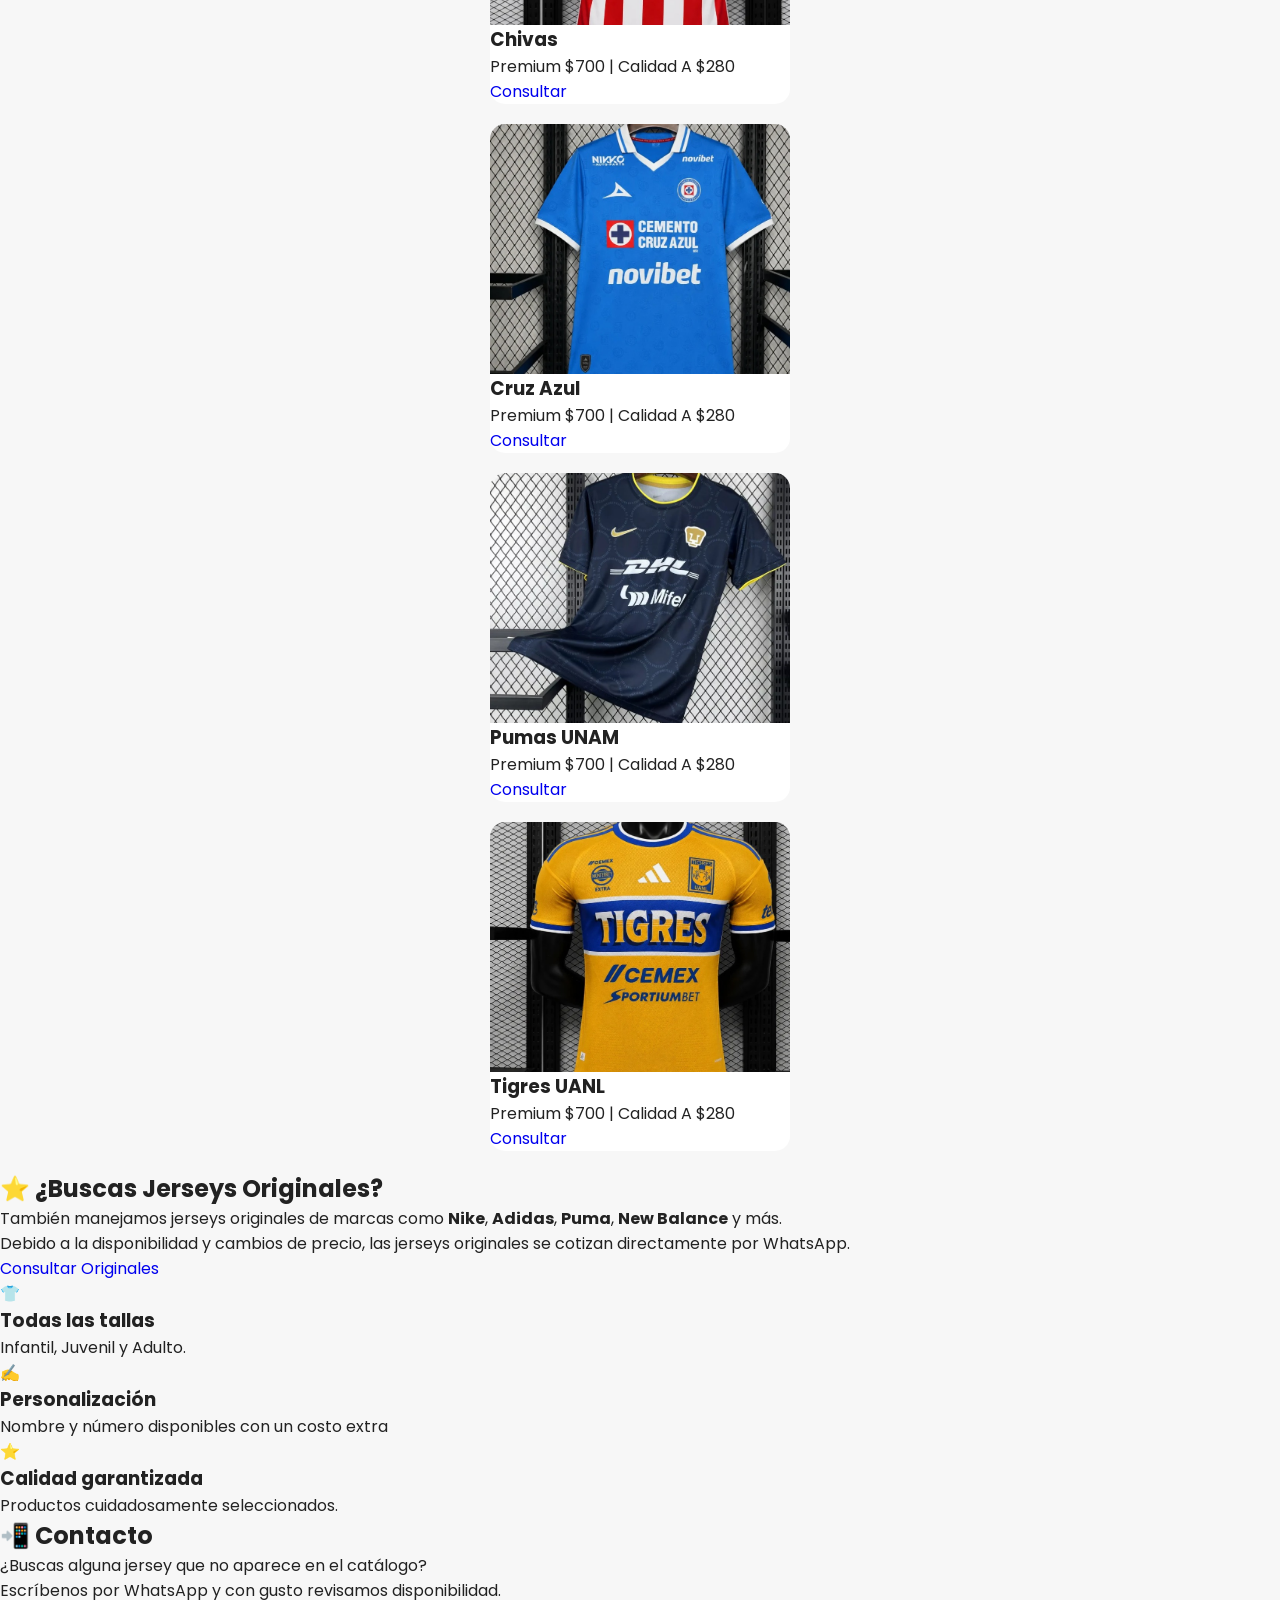
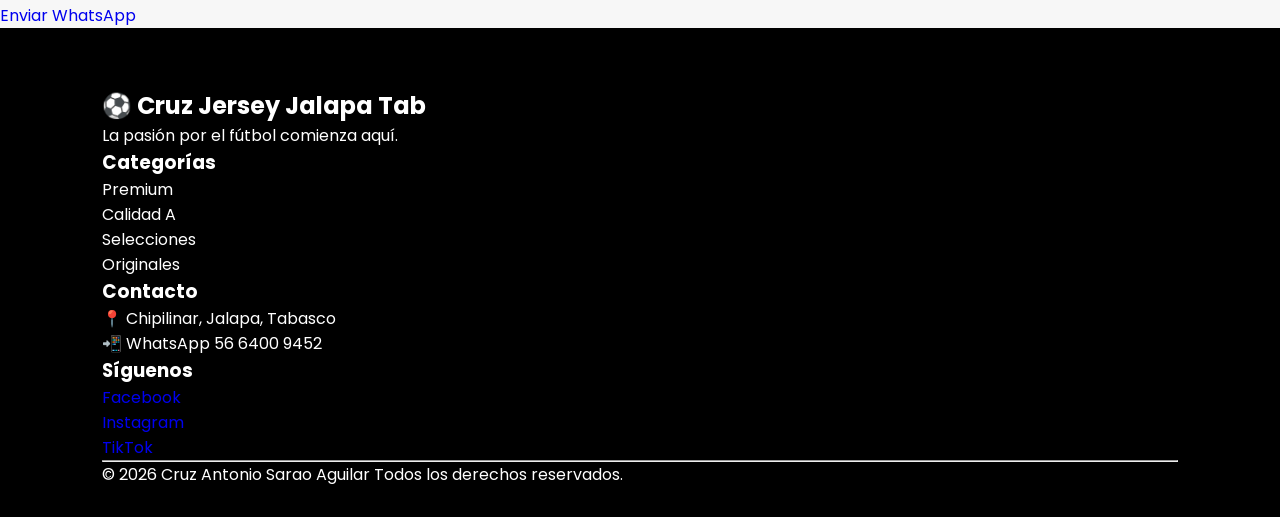
==== commit 35cf7177: "Update index.html" ====
--- a/index.html
+++ b/index.html
@@ -174,7 +174,7 @@
 
 <div class="card">
 
-<img src="img/madrid.jpg">
+<img src="img/madridd.jpg">
 
 <h3>
 
@@ -406,7 +406,7 @@
 
         <h3>
 
-            Todas a $280 MXN
+            Del baul de los recuerdos
 
         </h3>
 
@@ -416,13 +416,14 @@
 
         <div class="card">
 
-            <img src="img/madrid.jpg">
-
-            <h3>Real Madrid</h3>
-
-            <p>Calidad A</p>
-
-            <span>$280</span>
+            <img src="img/united.jpg">
+
+            <h3>Manchester United
+                Cristiano Ronaldo 2008</h3>
+
+            <p>Calidad Premium</p>
+
+            <span>$980</span>
 
             <a target="_blank"
             href="https://wa.me/525664009452?text=Hola,%20me%20interesa%20la%20Jersey%20Real%20Madrid%20Calidad%20A">
@@ -435,13 +436,14 @@
 
         <div class="card">
 
-            <img src="img/barcelona.jpg">
-
-            <h3>Barcelona</h3>
-
-            <p>Calidad A</p>
-
-            <span>$280</span>
+            <img src="img/ronal.jpg">
+
+            <h3>Barcelona
+            Ronaldinho 2006</h3>
+
+            <p>Calidad Premium</p>
+
+            <span>$870</span>
 
             <a target="_blank"
             href="https://wa.me/525664009452?text=Hola,%20me%20interesa%20la%20Jersey%20Barcelona%20Calidad%20A">
@@ -454,13 +456,13 @@
 
         <div class="card">
 
-            <img src="img/city.jpg">
-
-            <h3>Manchester City</h3>
-
-            <p>Calidad A</p>
-
-            <span>$280</span>
+            <img src="img/zisou.jpg">
+
+            <h3>Francia 1998</h3>
+
+            <p>Calidad Premium</p>
+
+            <span>$900</span>
 
             <a target="_blank"
             href="https://wa.me/525664009452?text=Hola,%20me%20interesa%20la%20Jersey%20Manchester%20City">
@@ -475,11 +477,12 @@
 
             <img src="img/psg.jpg">
 
-            <h3>PSG</h3>
-
-            <p>Calidad A</p>
-
-            <span>$280</span>
+            <h3>Barcelona
+            Messi 2017</h3>
+
+            <p>Calidad Premium</p>
+
+            <span>$850</span>
 
             <a target="_blank"
             href="https://wa.me/525664009452?text=Hola,%20me%20interesa%20la%20Jersey%20PSG">
@@ -494,11 +497,12 @@
 
             <img src="img/liverpool.jpg">
 
-            <h3>Liverpool</h3>
-
-            <p>Calidad A</p>
-
-            <span>$280</span>
+            <h3>Santos de brasil
+            Neymar Jr 2012</h3>
+
+            <p>Calidad Premium</p>
+
+            <span>$900</span>
 
             <a target="_blank"
             href="https://wa.me/525664009452?text=Hola,%20me%20interesa%20la%20Jersey%20Liverpool">
@@ -513,11 +517,12 @@
 
             <img src="img/bayern.jpg">
 
-            <h3>Bayern Munich</h3>
-
-            <p>Calidad A</p>
-
-            <span>$280</span>
+            <h3>Real Madrid
+            Cristiano Ronaldo 2018</h3>
+
+            <p>Calidad Premium</p>
+
+            <span>$900</span>
 
             <a target="_blank"
             href="https://wa.me/525664009452?text=Hola,%20me%20interesa%20la%20Jersey%20Bayern">
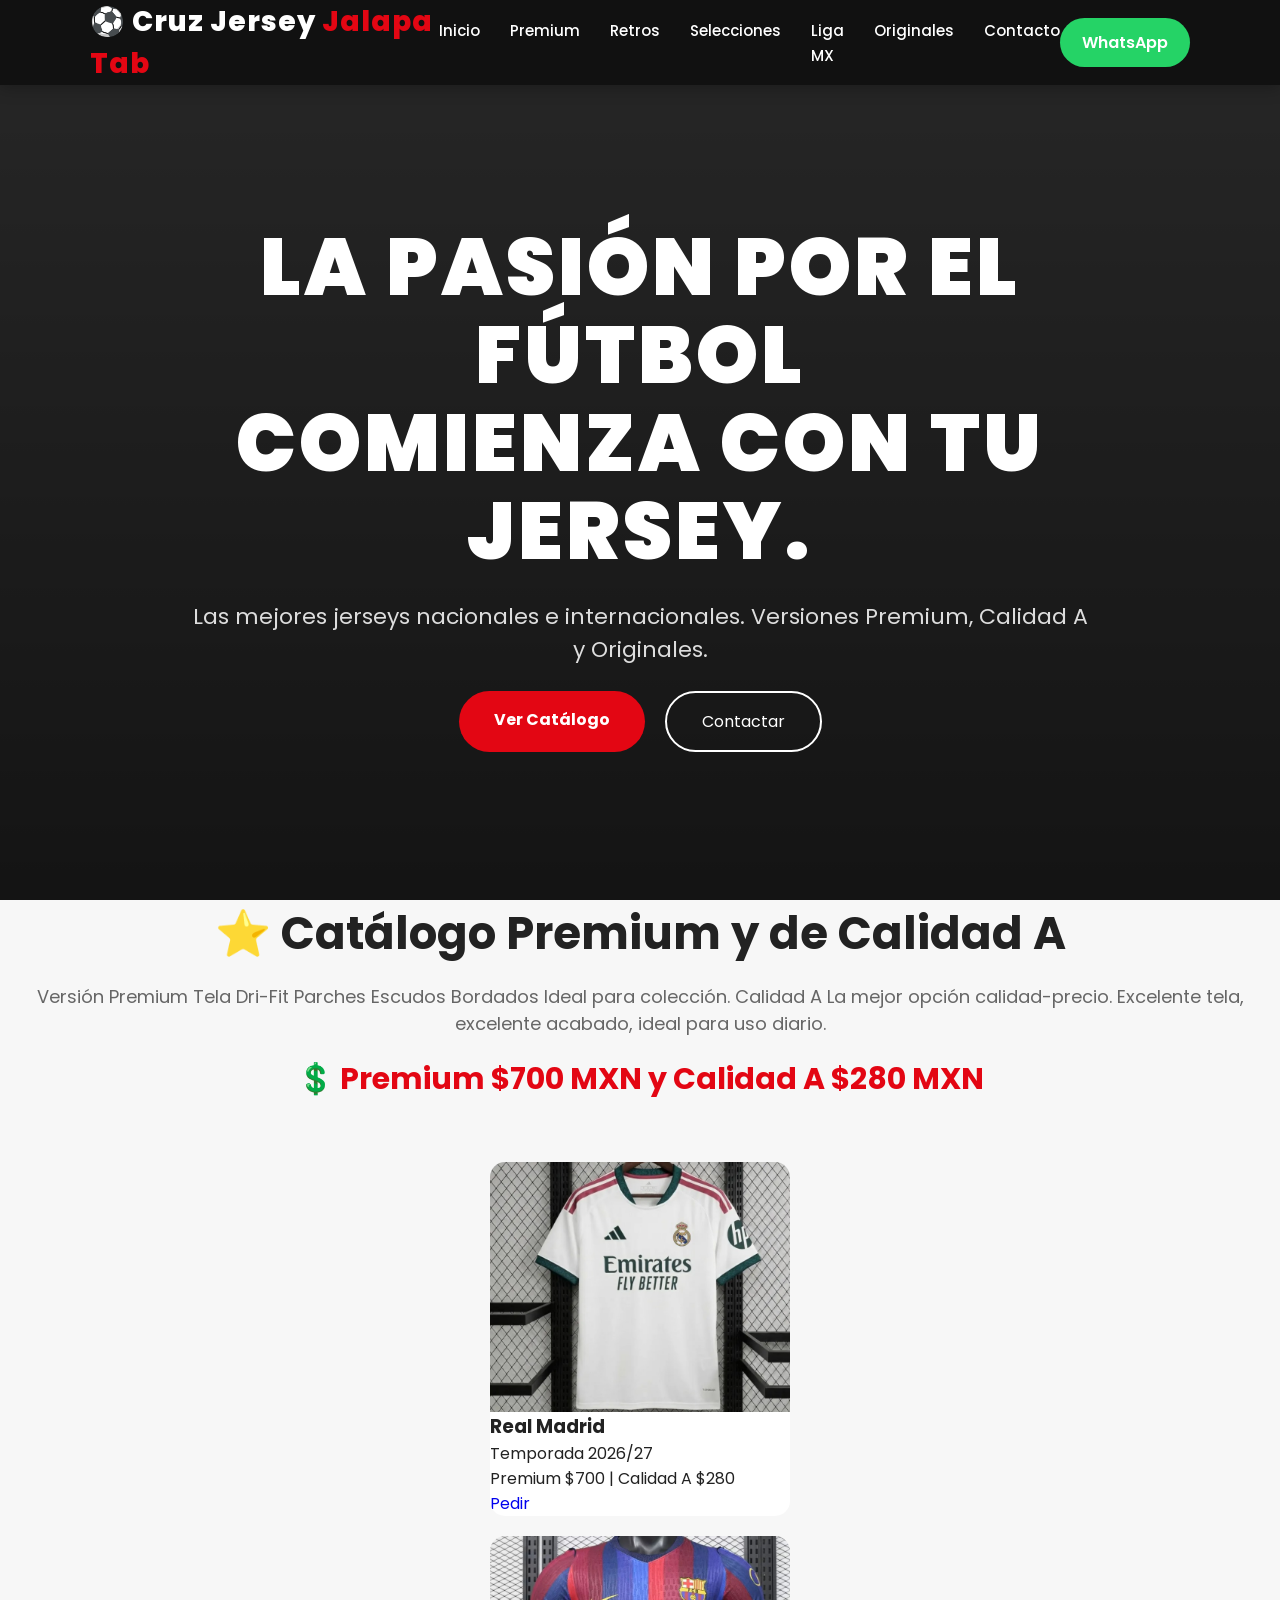
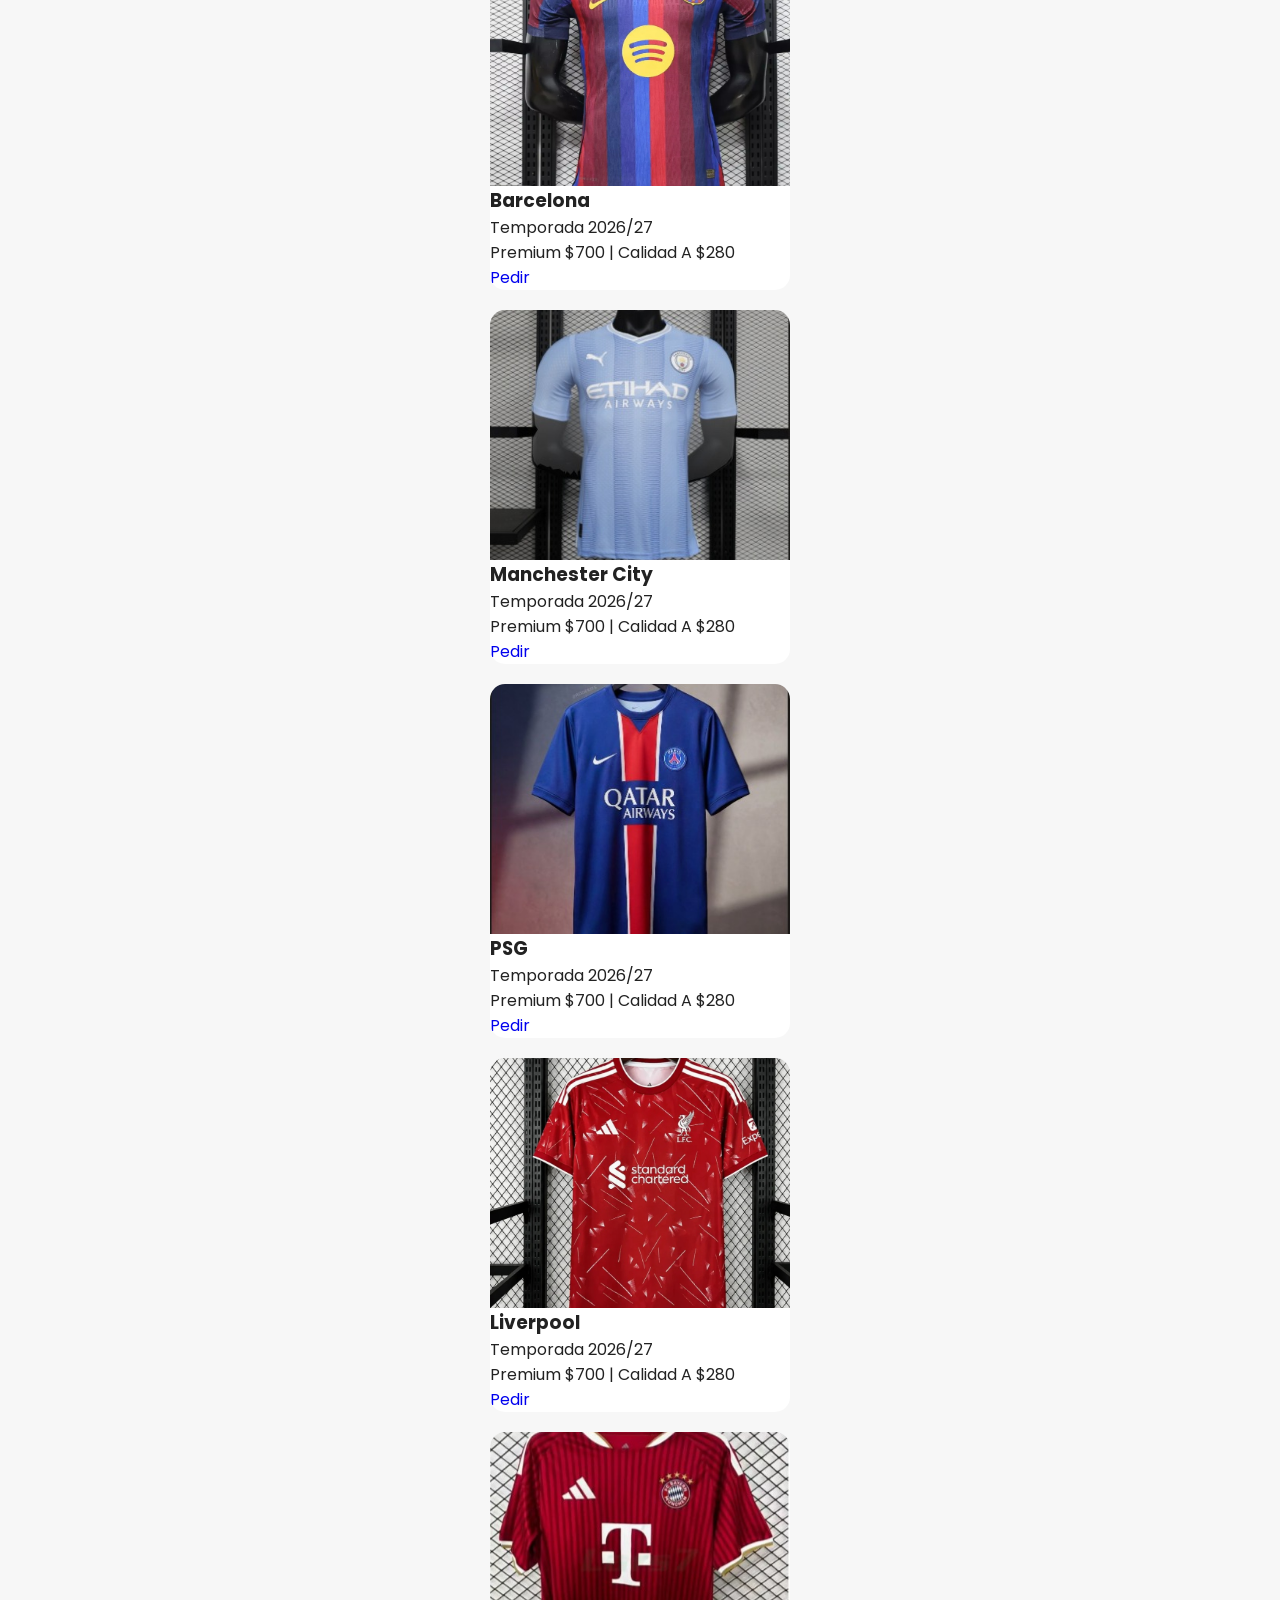
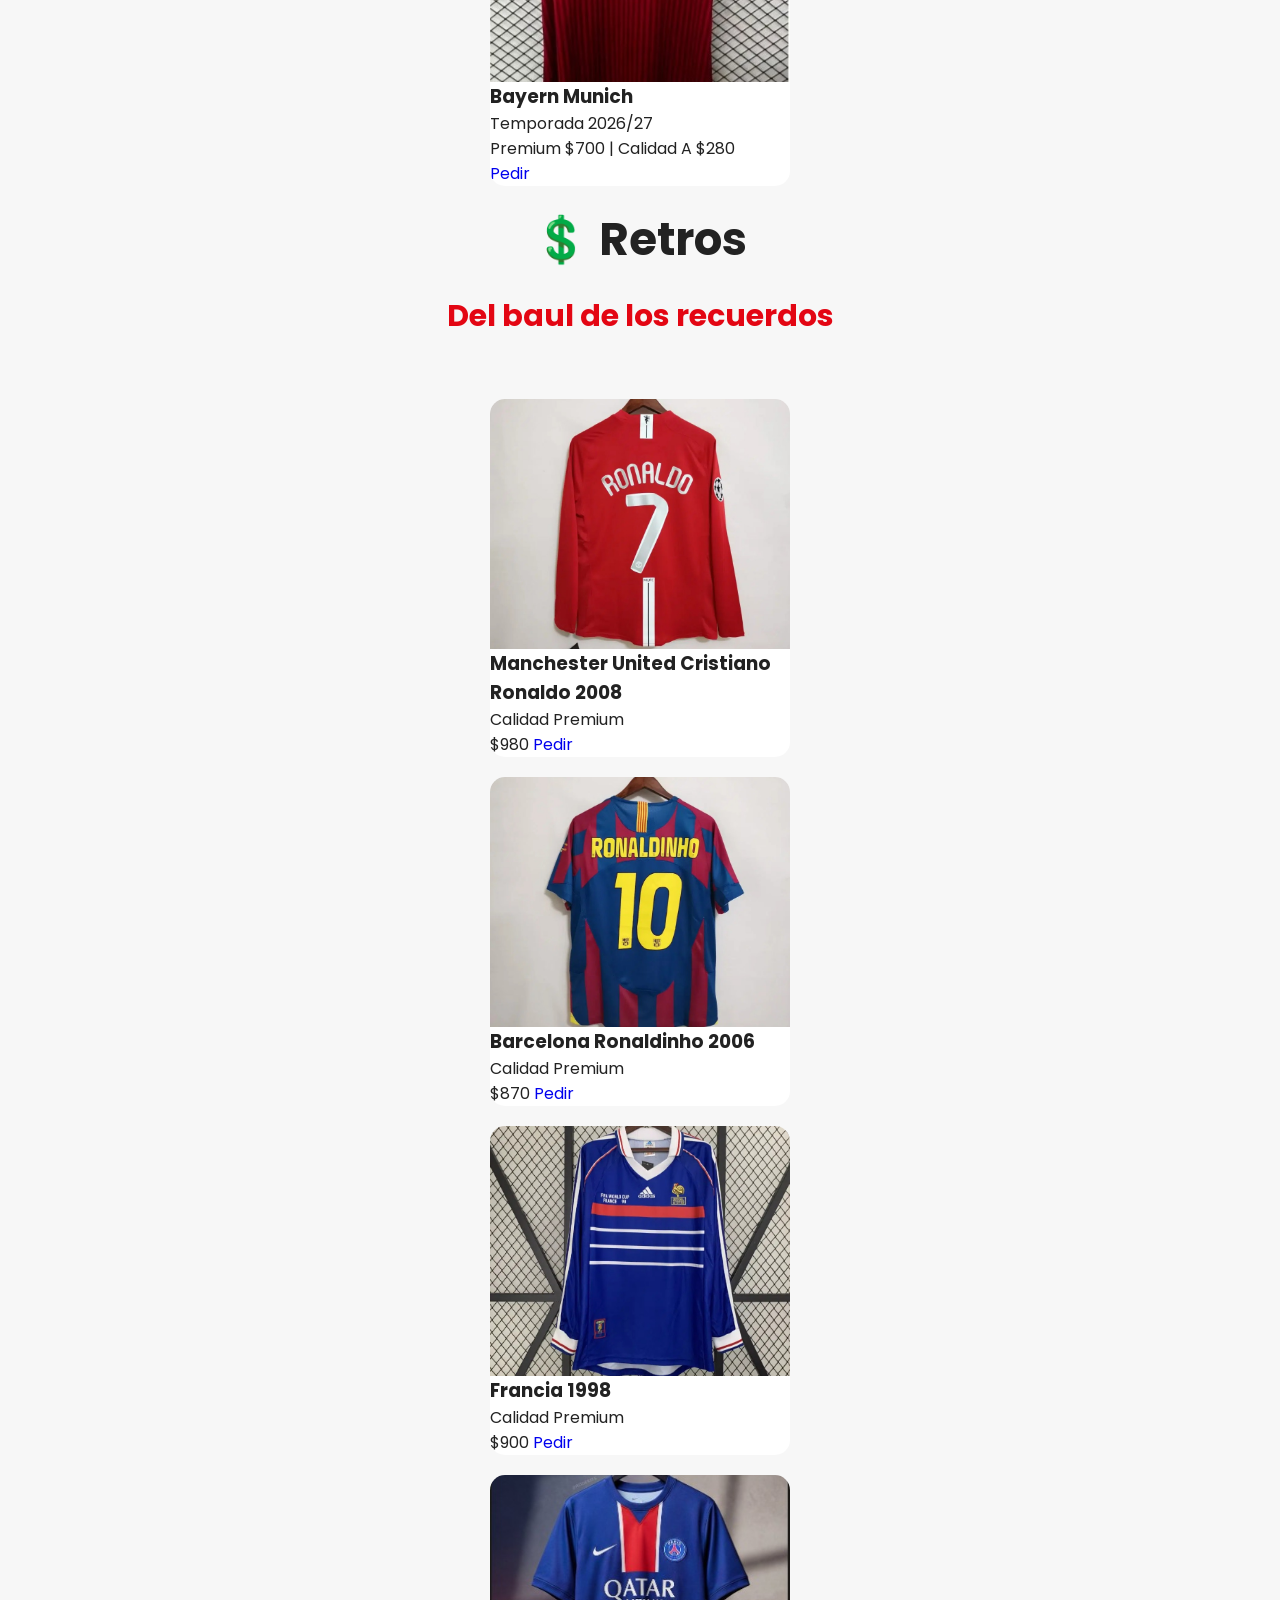
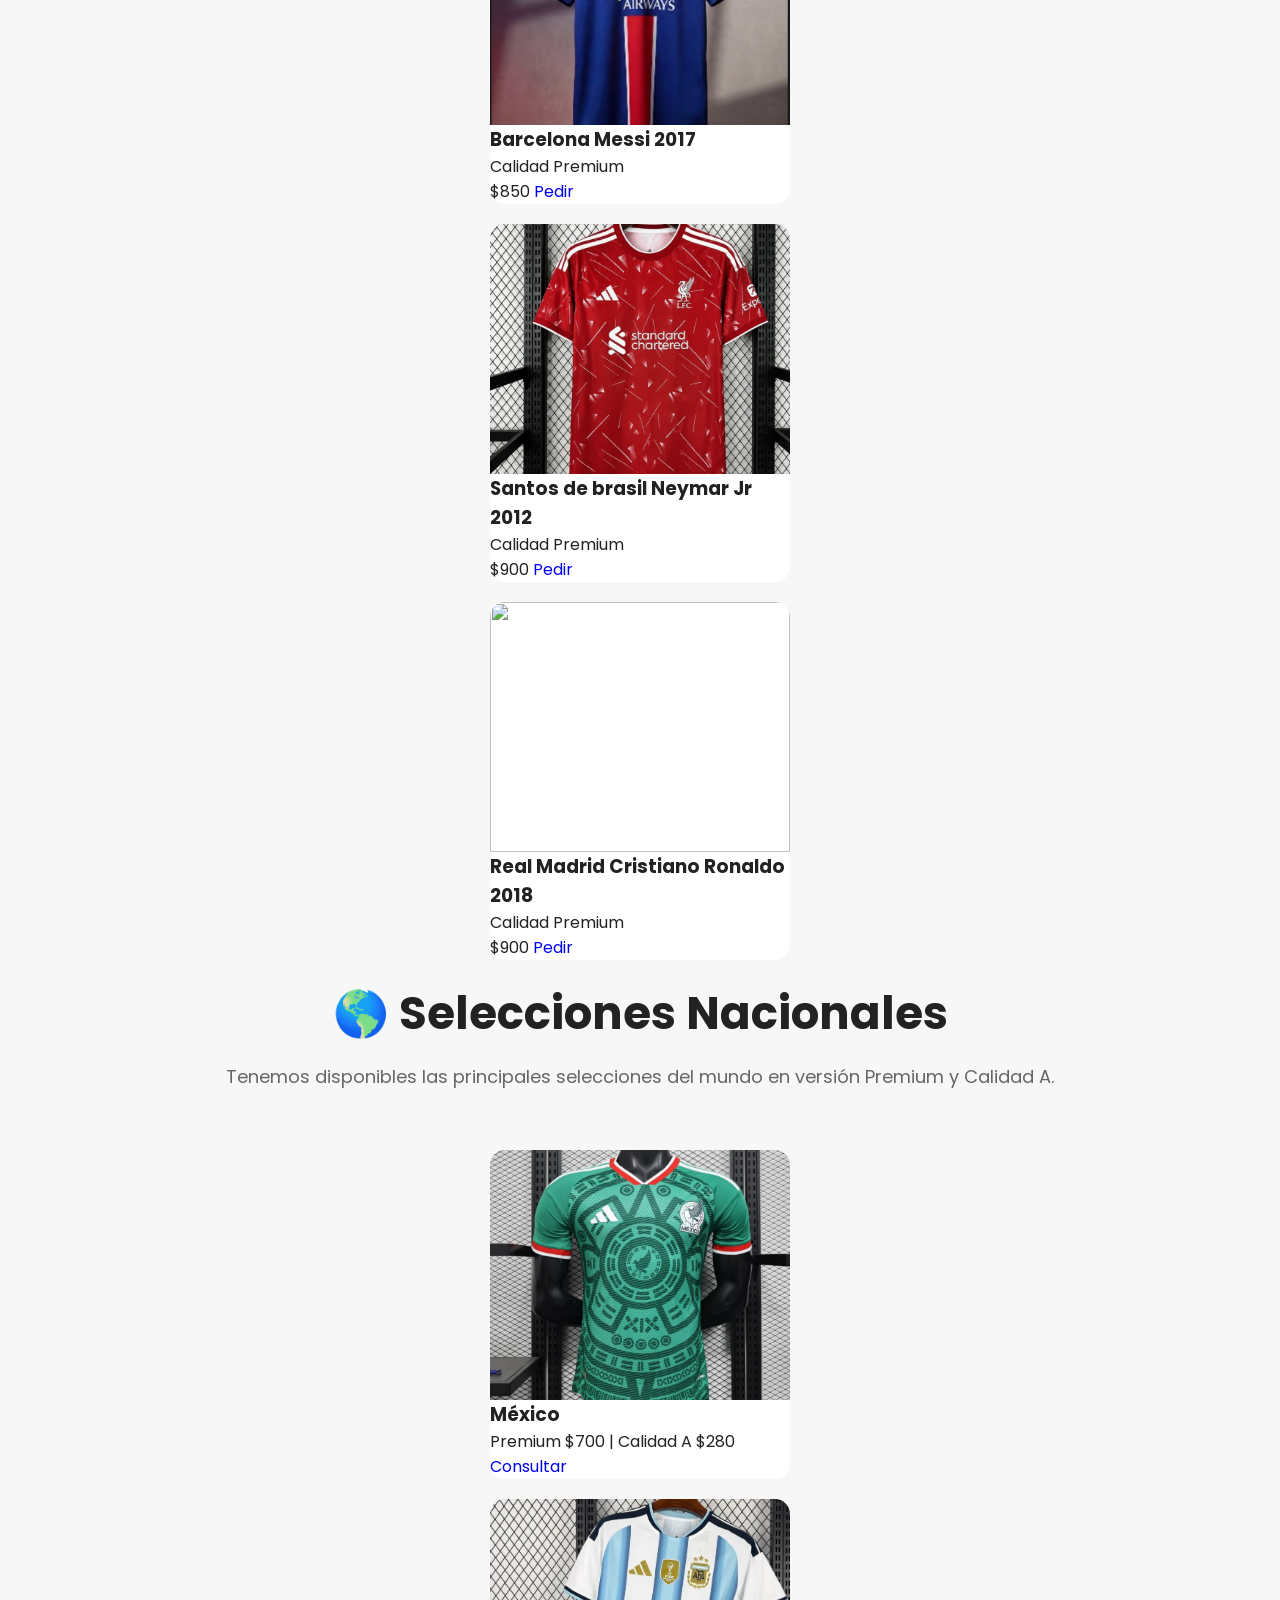
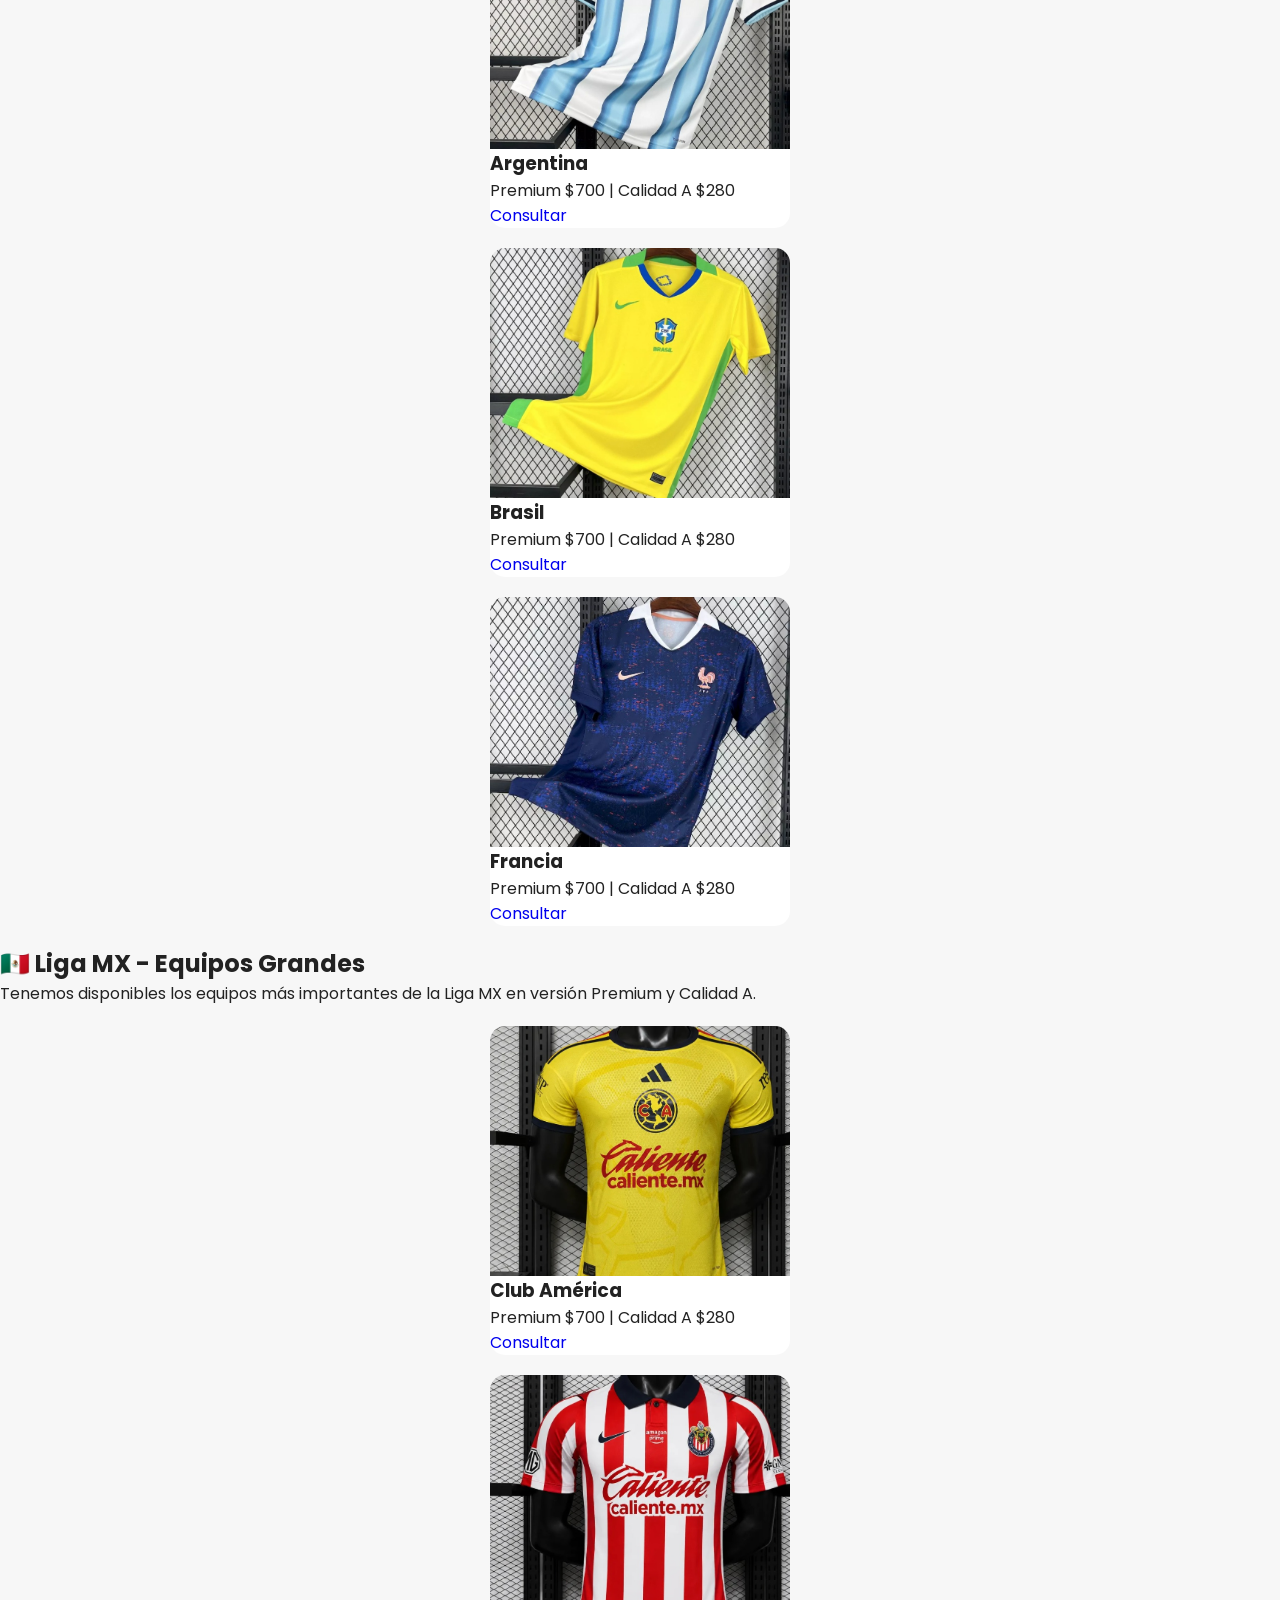
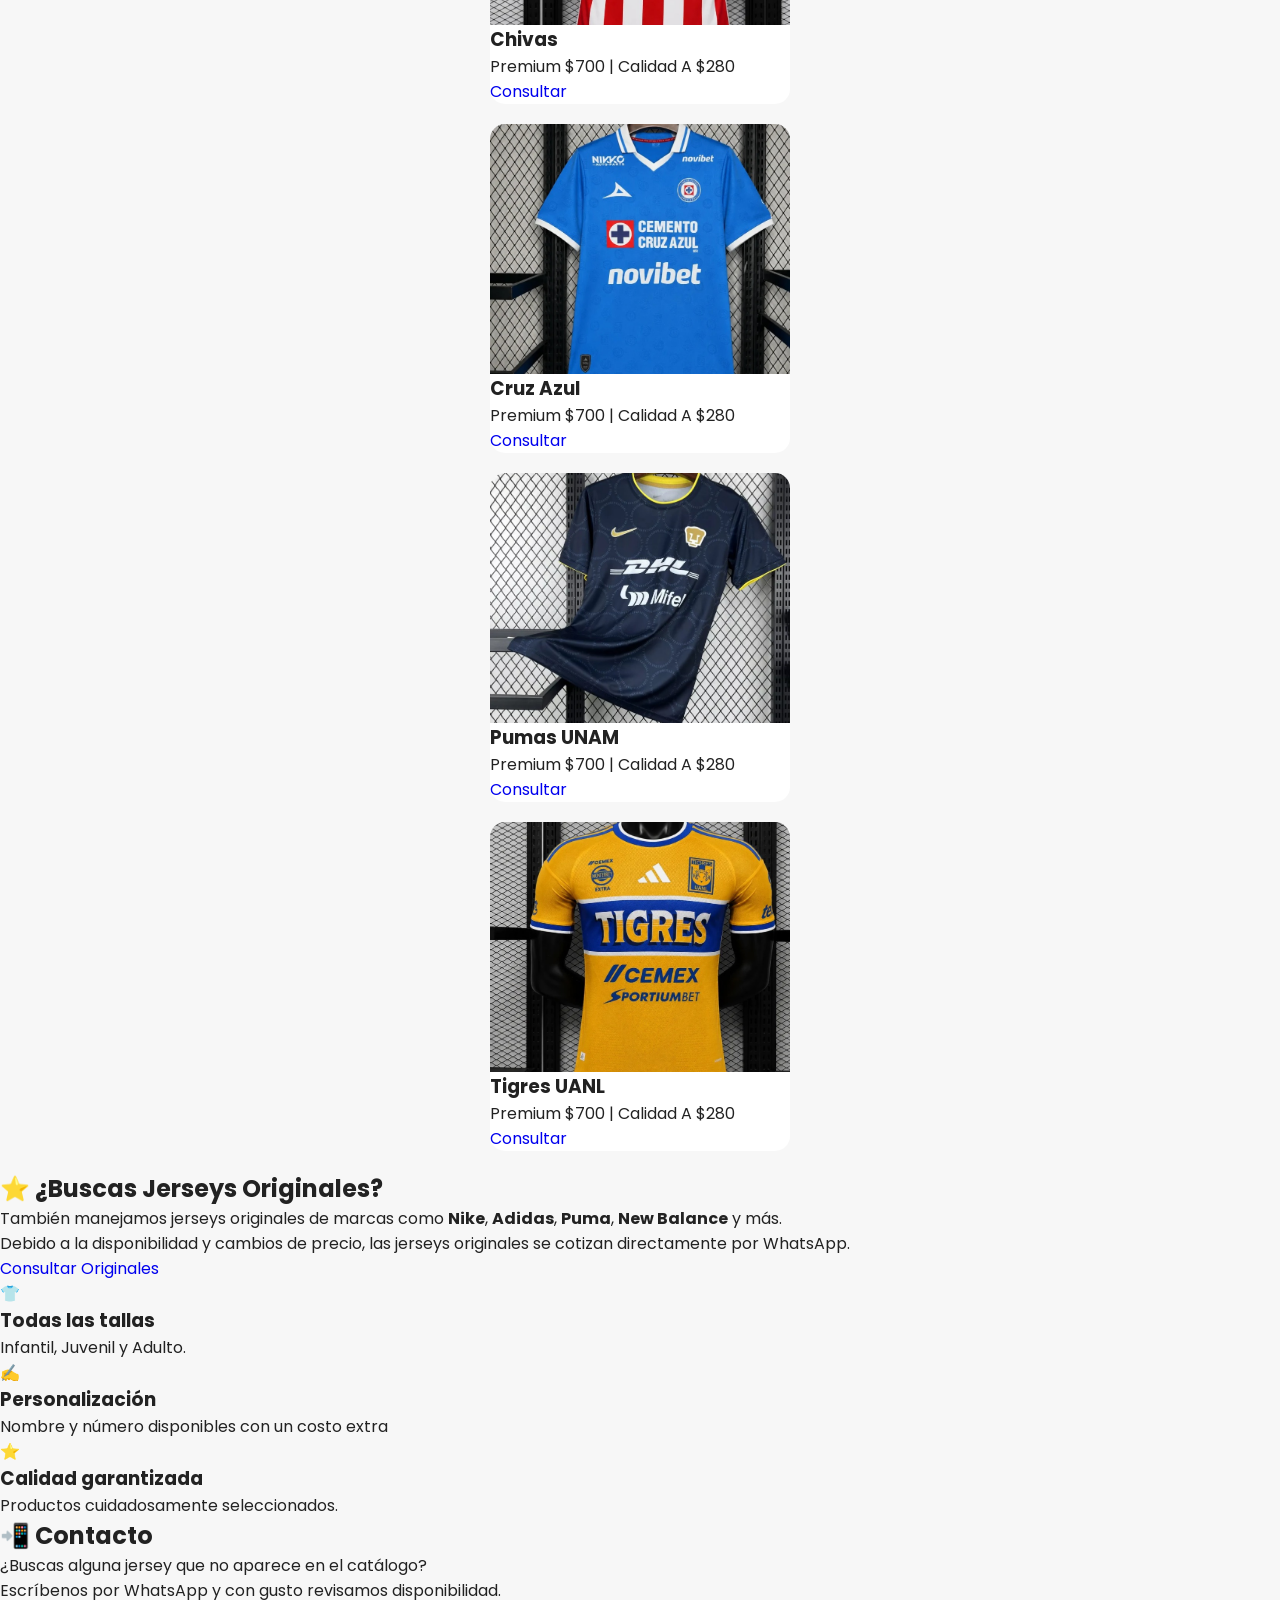
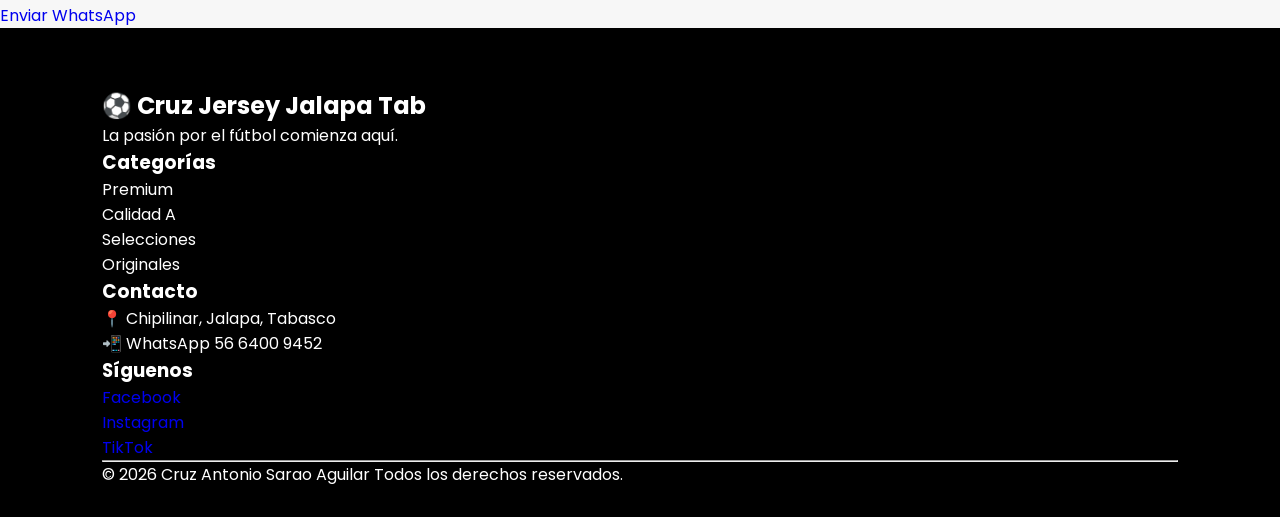
==== commit 24bac4bd: "Update index.html" ====
--- a/index.html
+++ b/index.html
@@ -162,7 +162,7 @@
 
 <h3>
 
-💲 Premium a $700 MXN y Calidad A $280 MXN
+💲 Premium $700 MXN y Calidad A $280 MXN
 
 </h3>
 
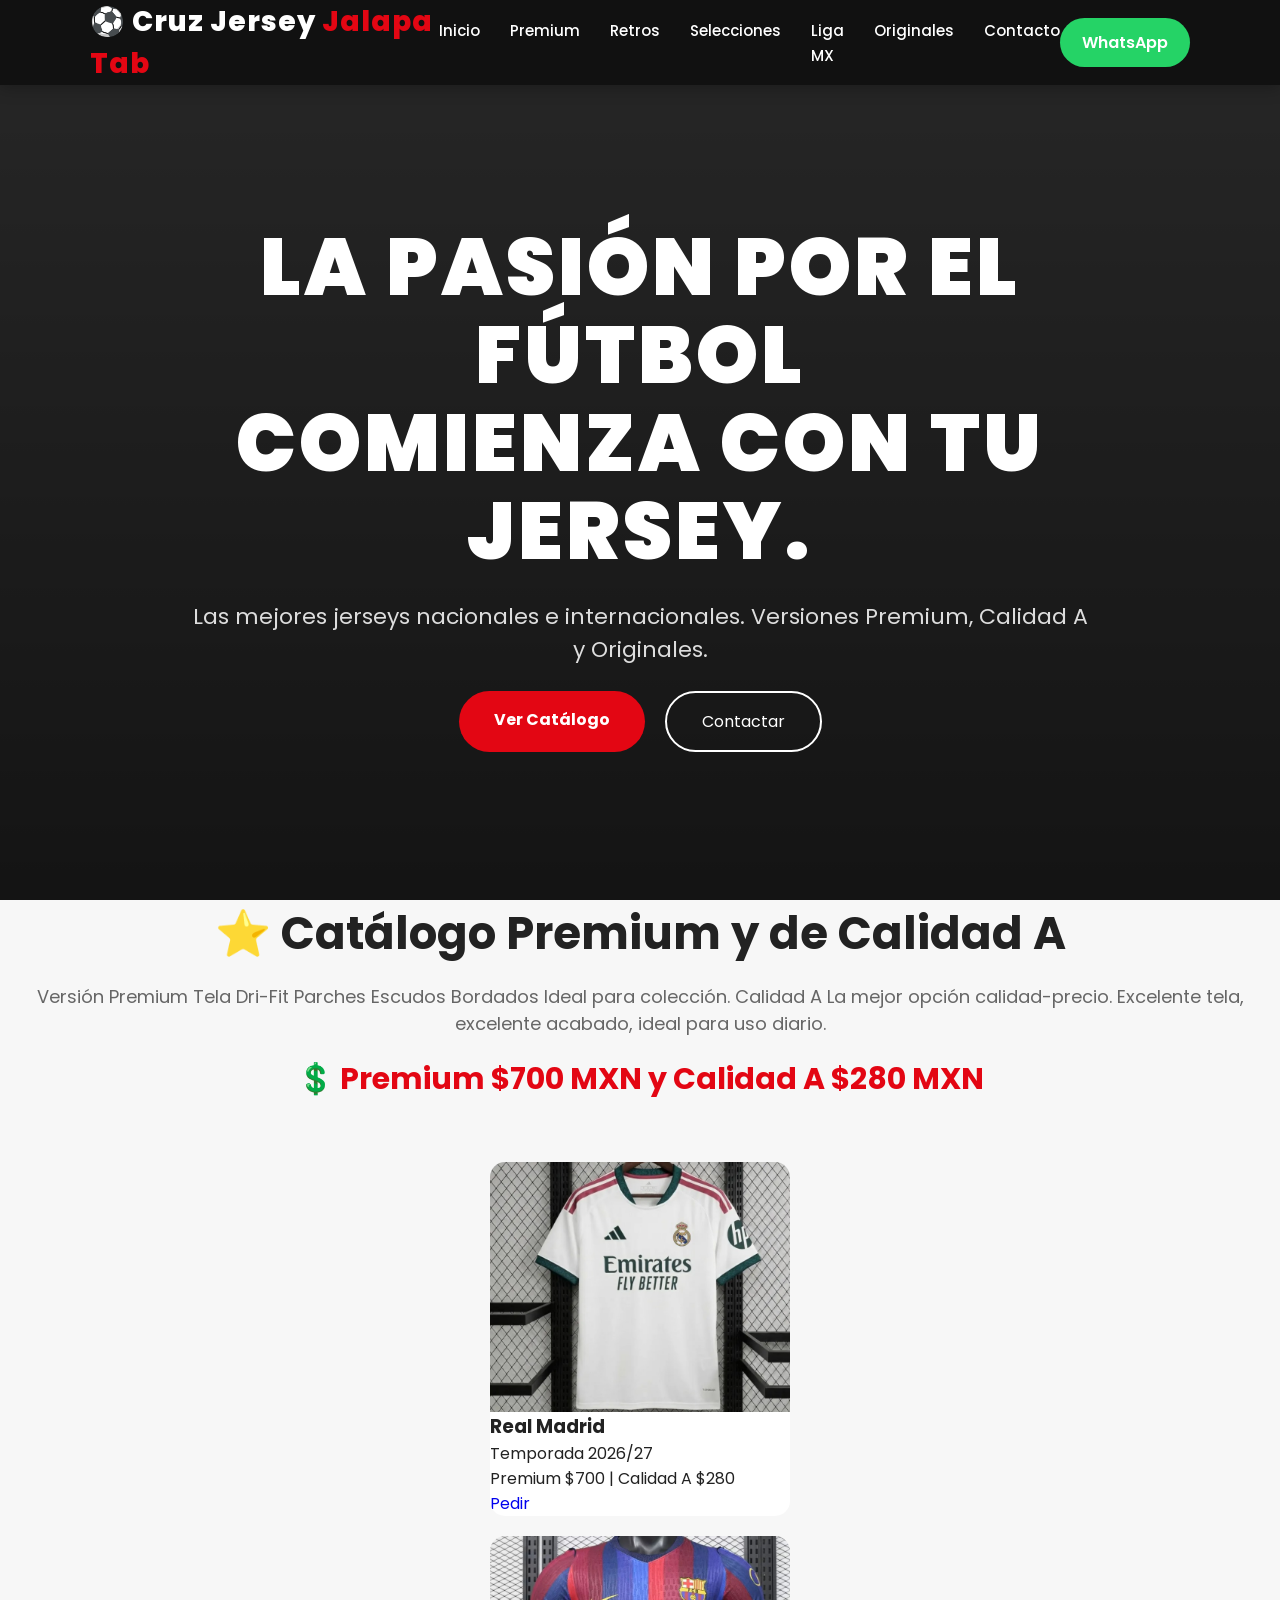
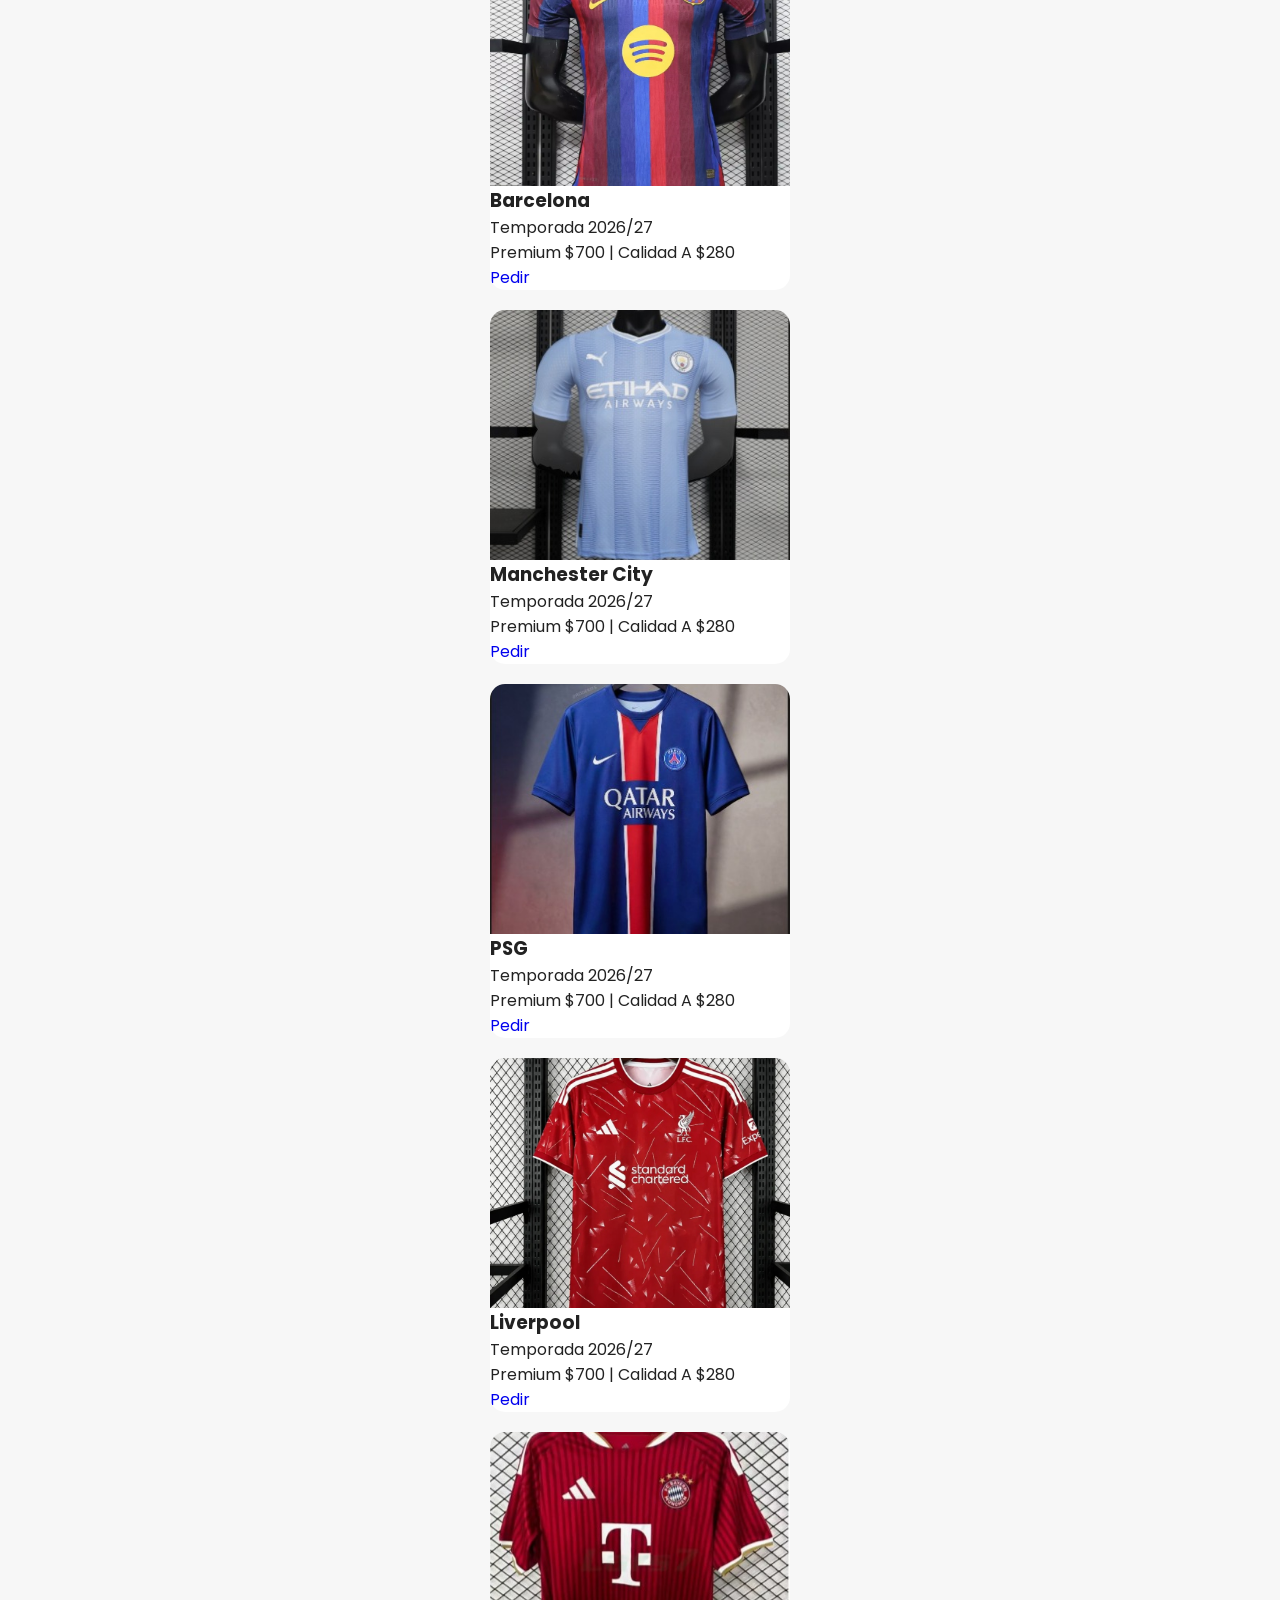
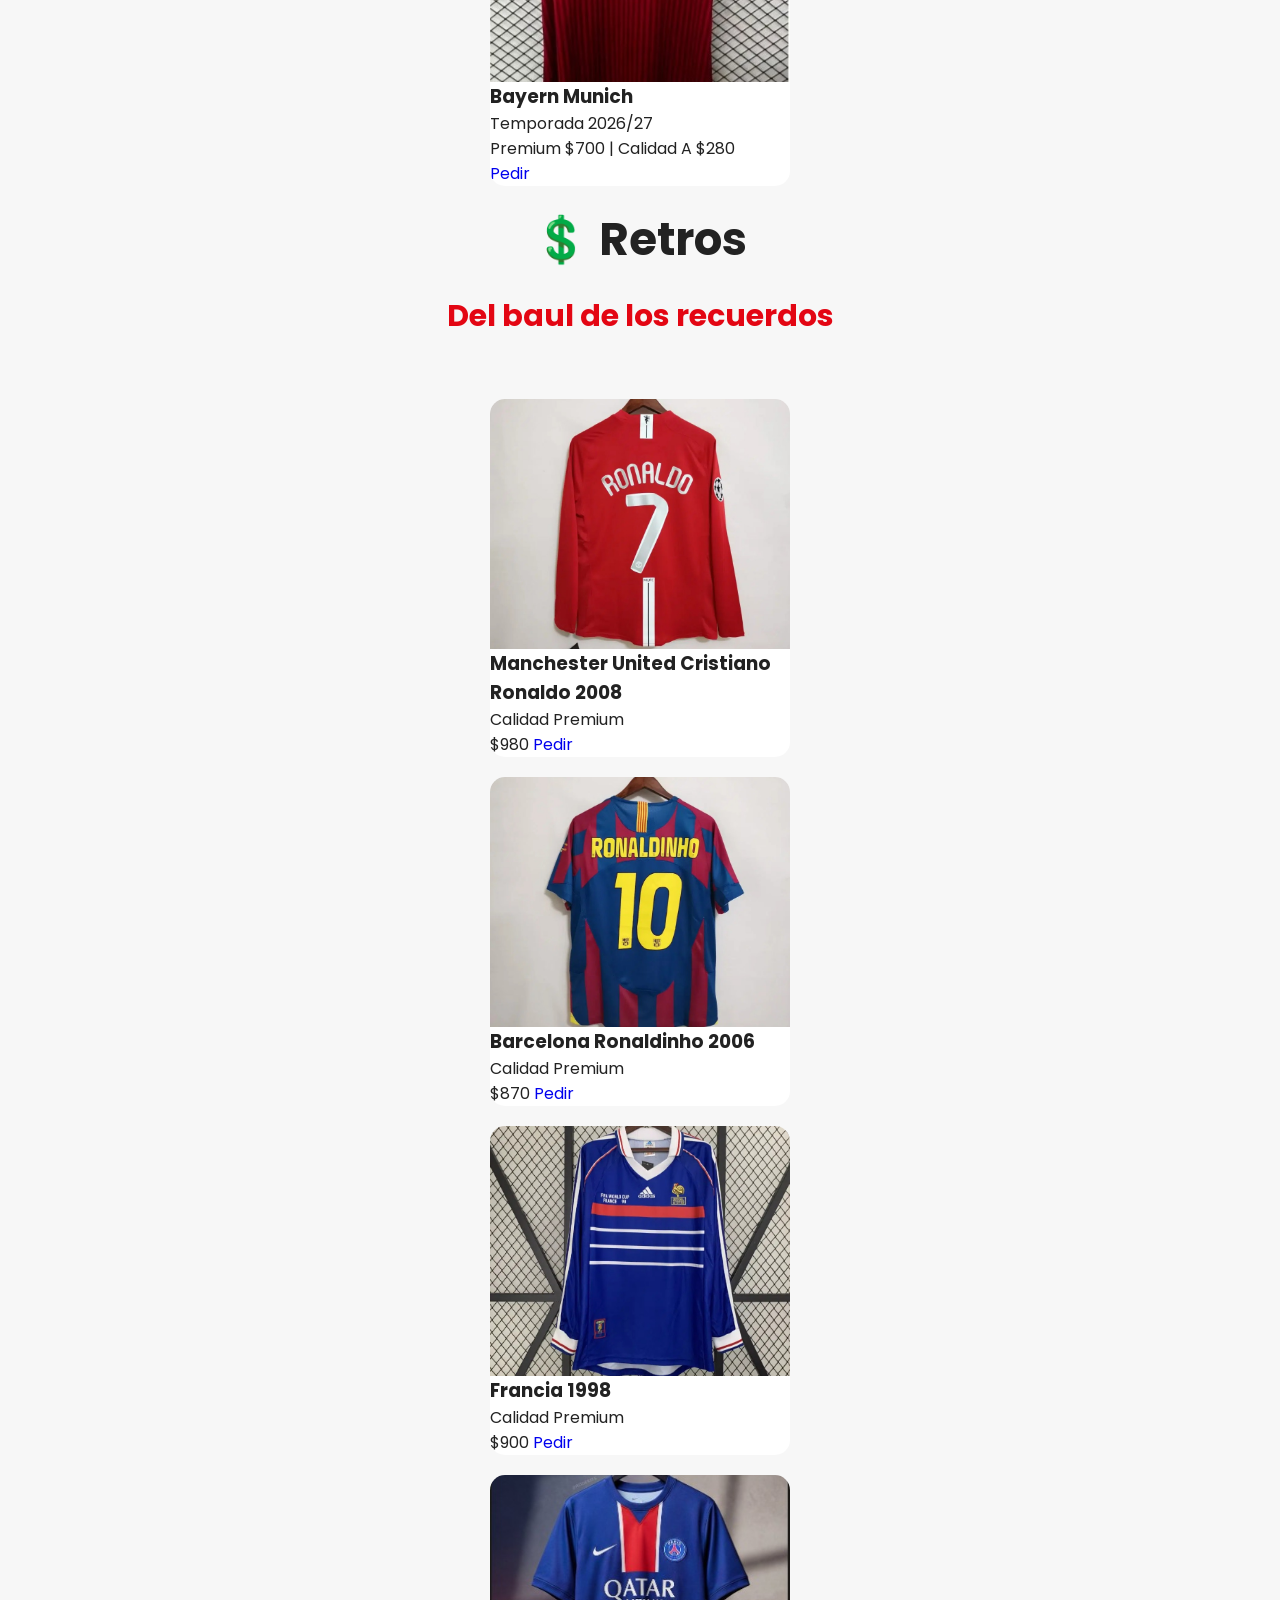
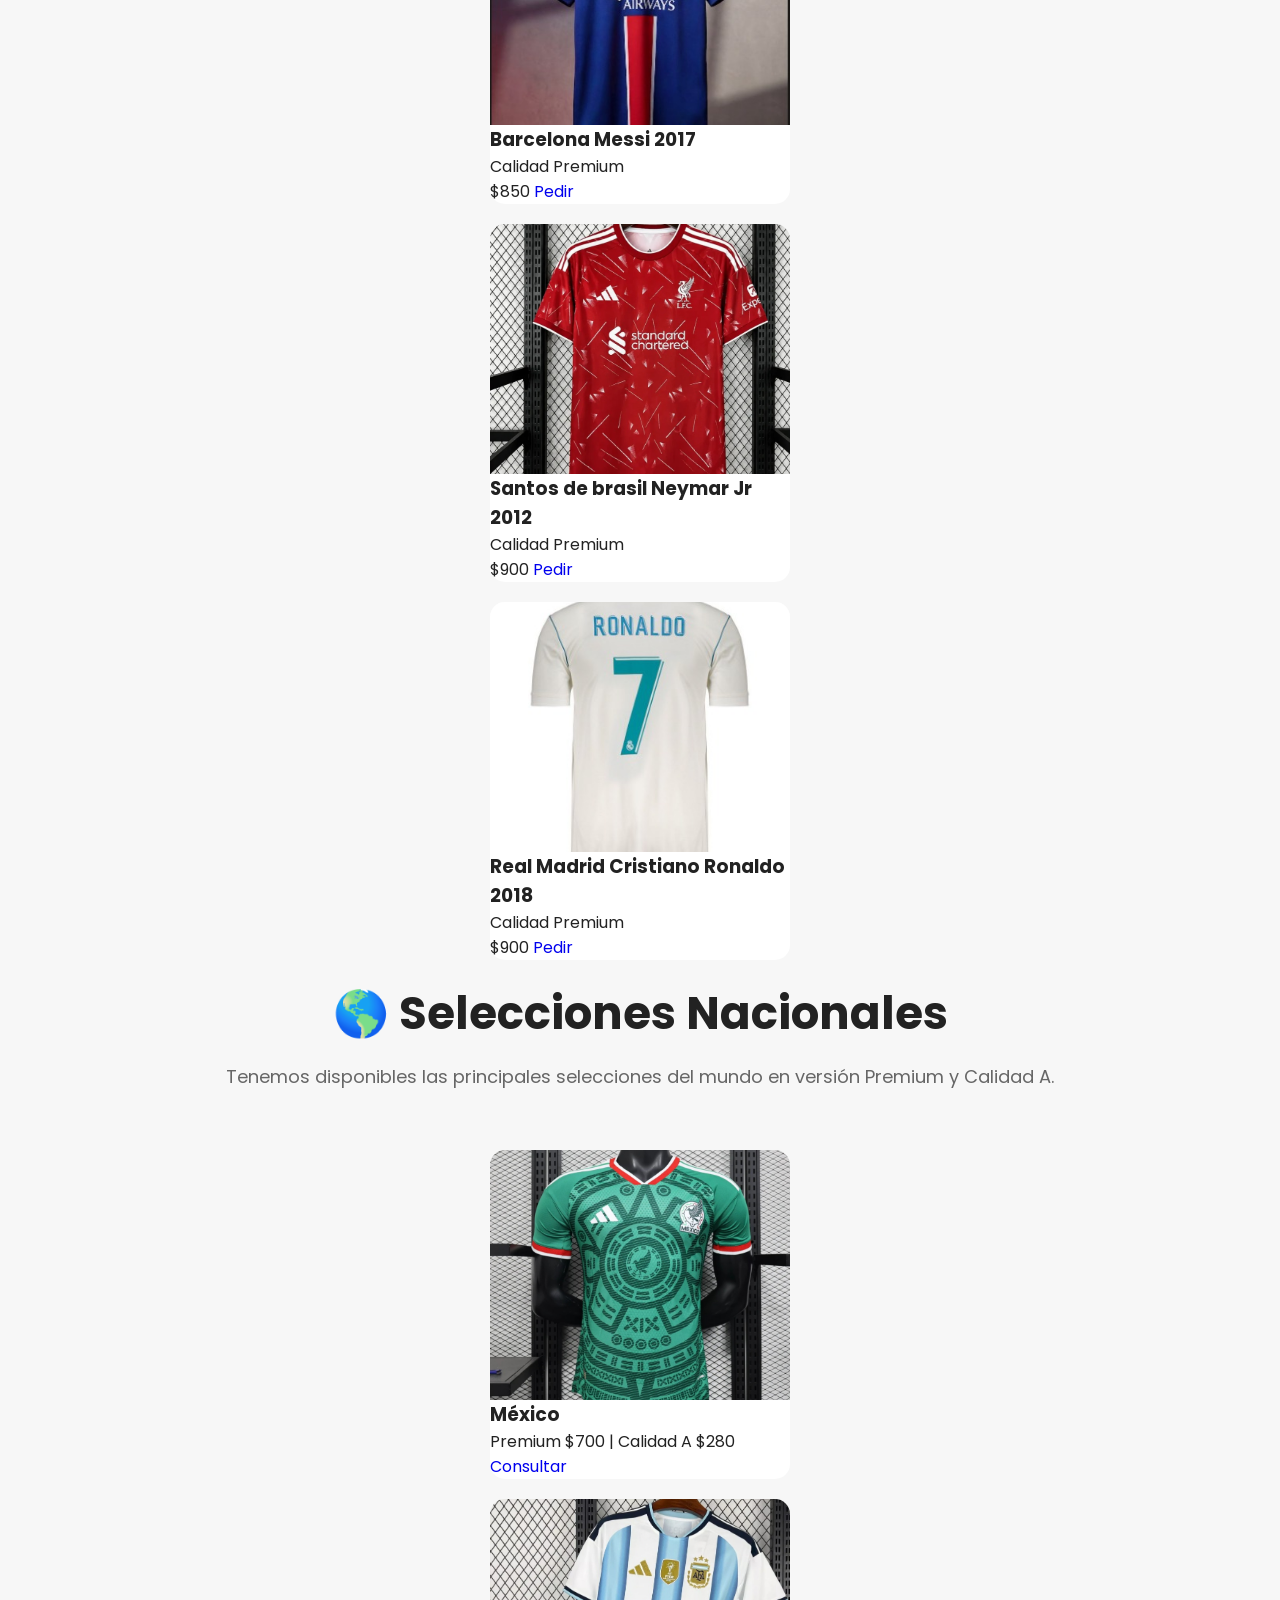
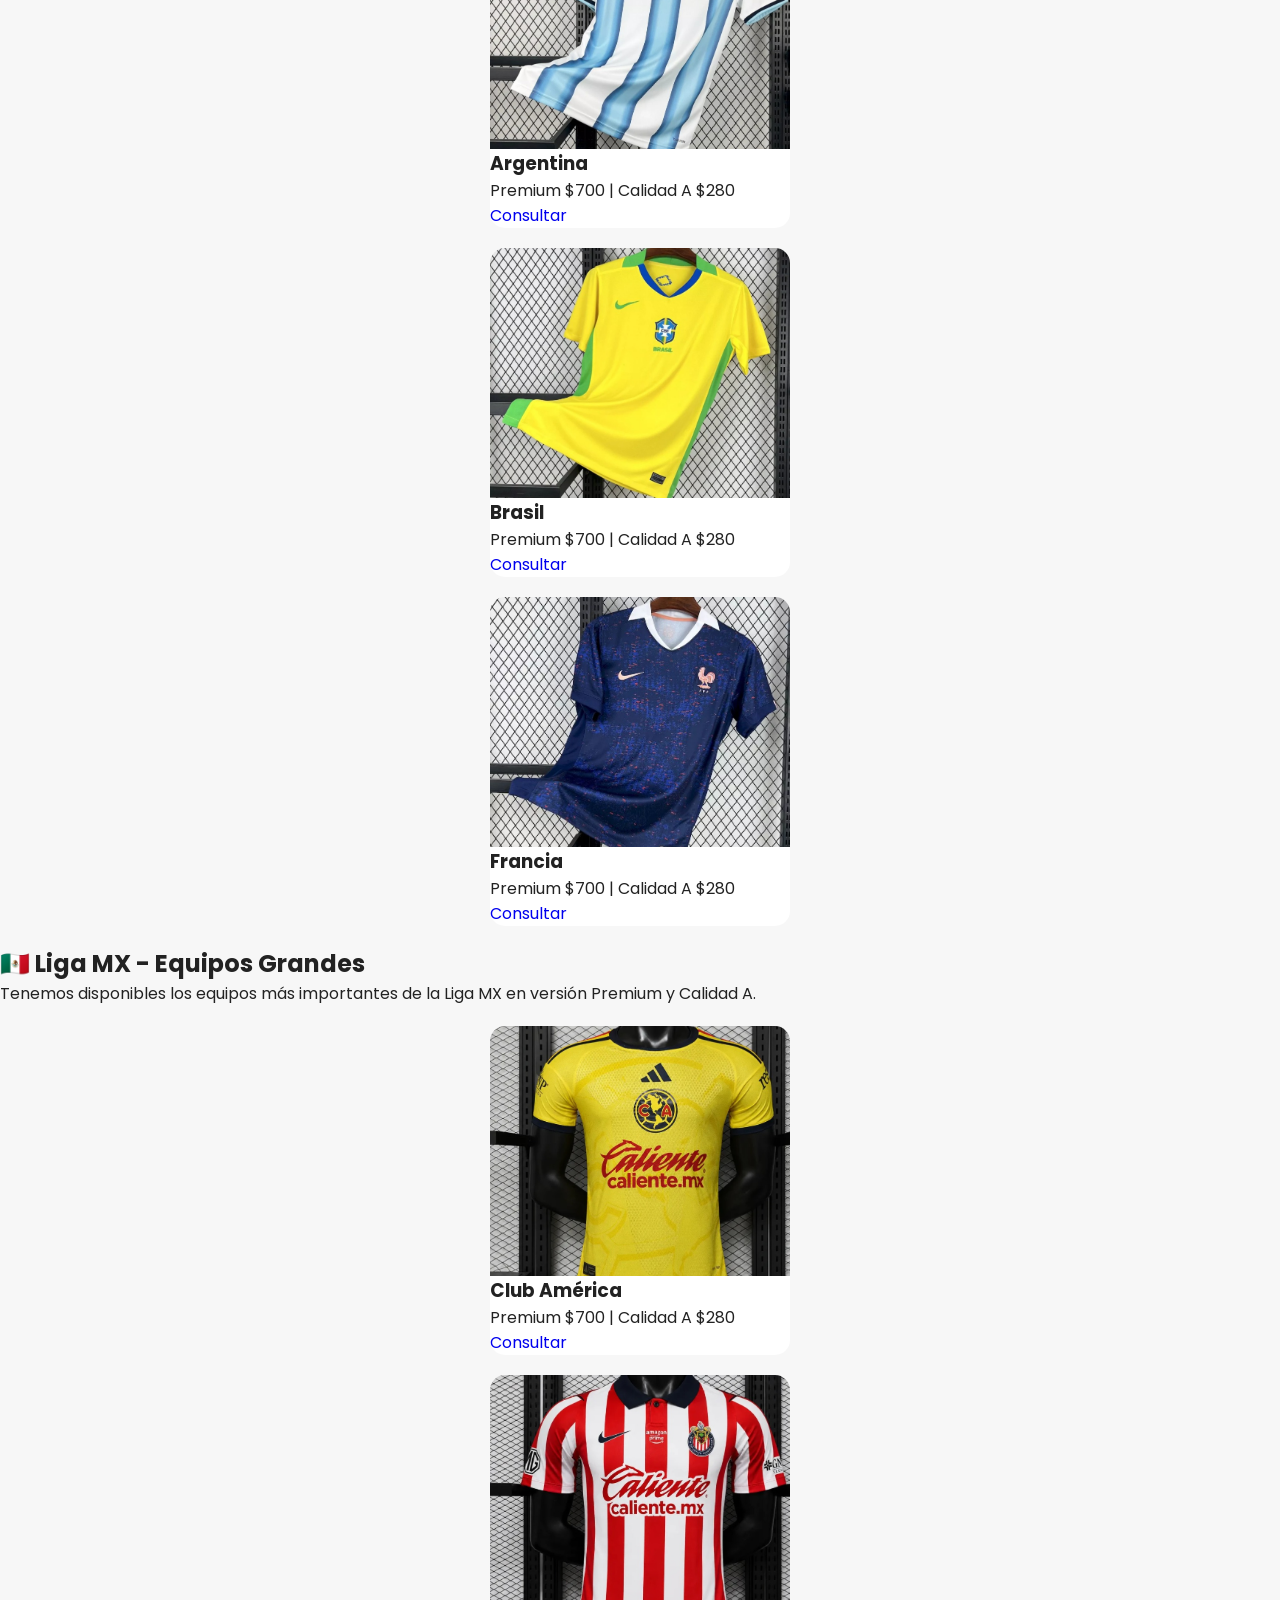
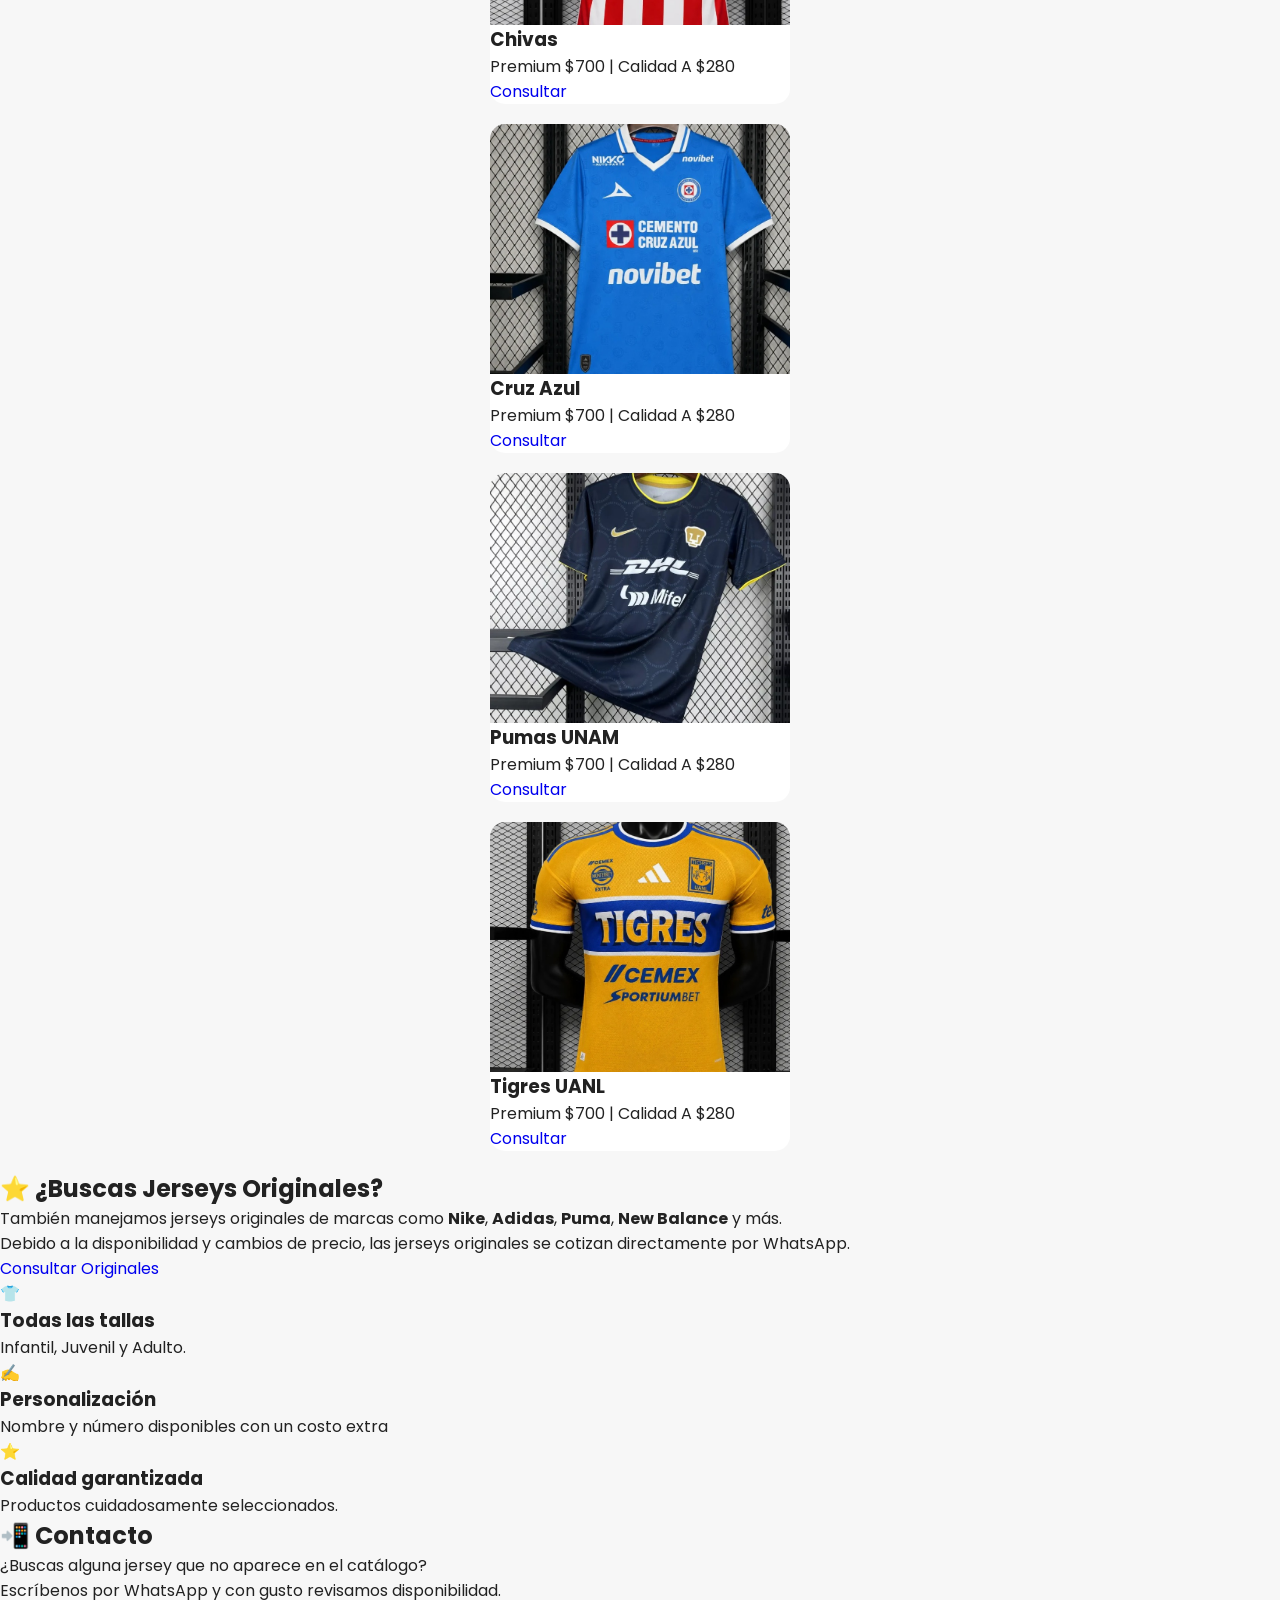
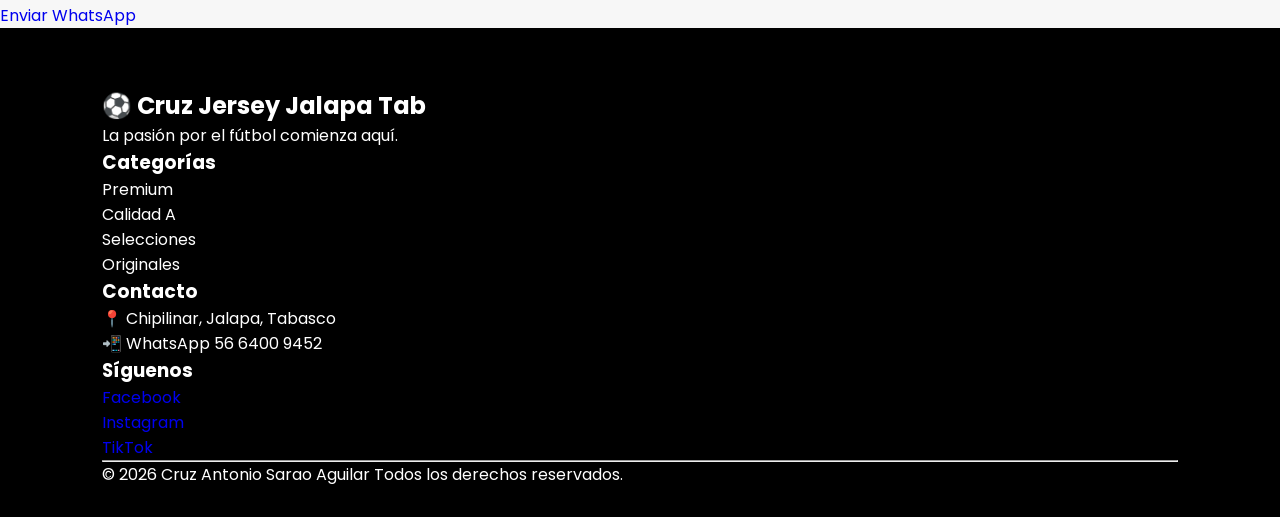
==== commit 1d0e7118: "Update index.html" ====
--- a/index.html
+++ b/index.html
@@ -515,7 +515,7 @@
 
         <div class="card">
 
-            <img src="img/bayern.jpg">
+            <img src="img/criss.jpg">
 
             <h3>Real Madrid
             Cristiano Ronaldo 2018</h3>
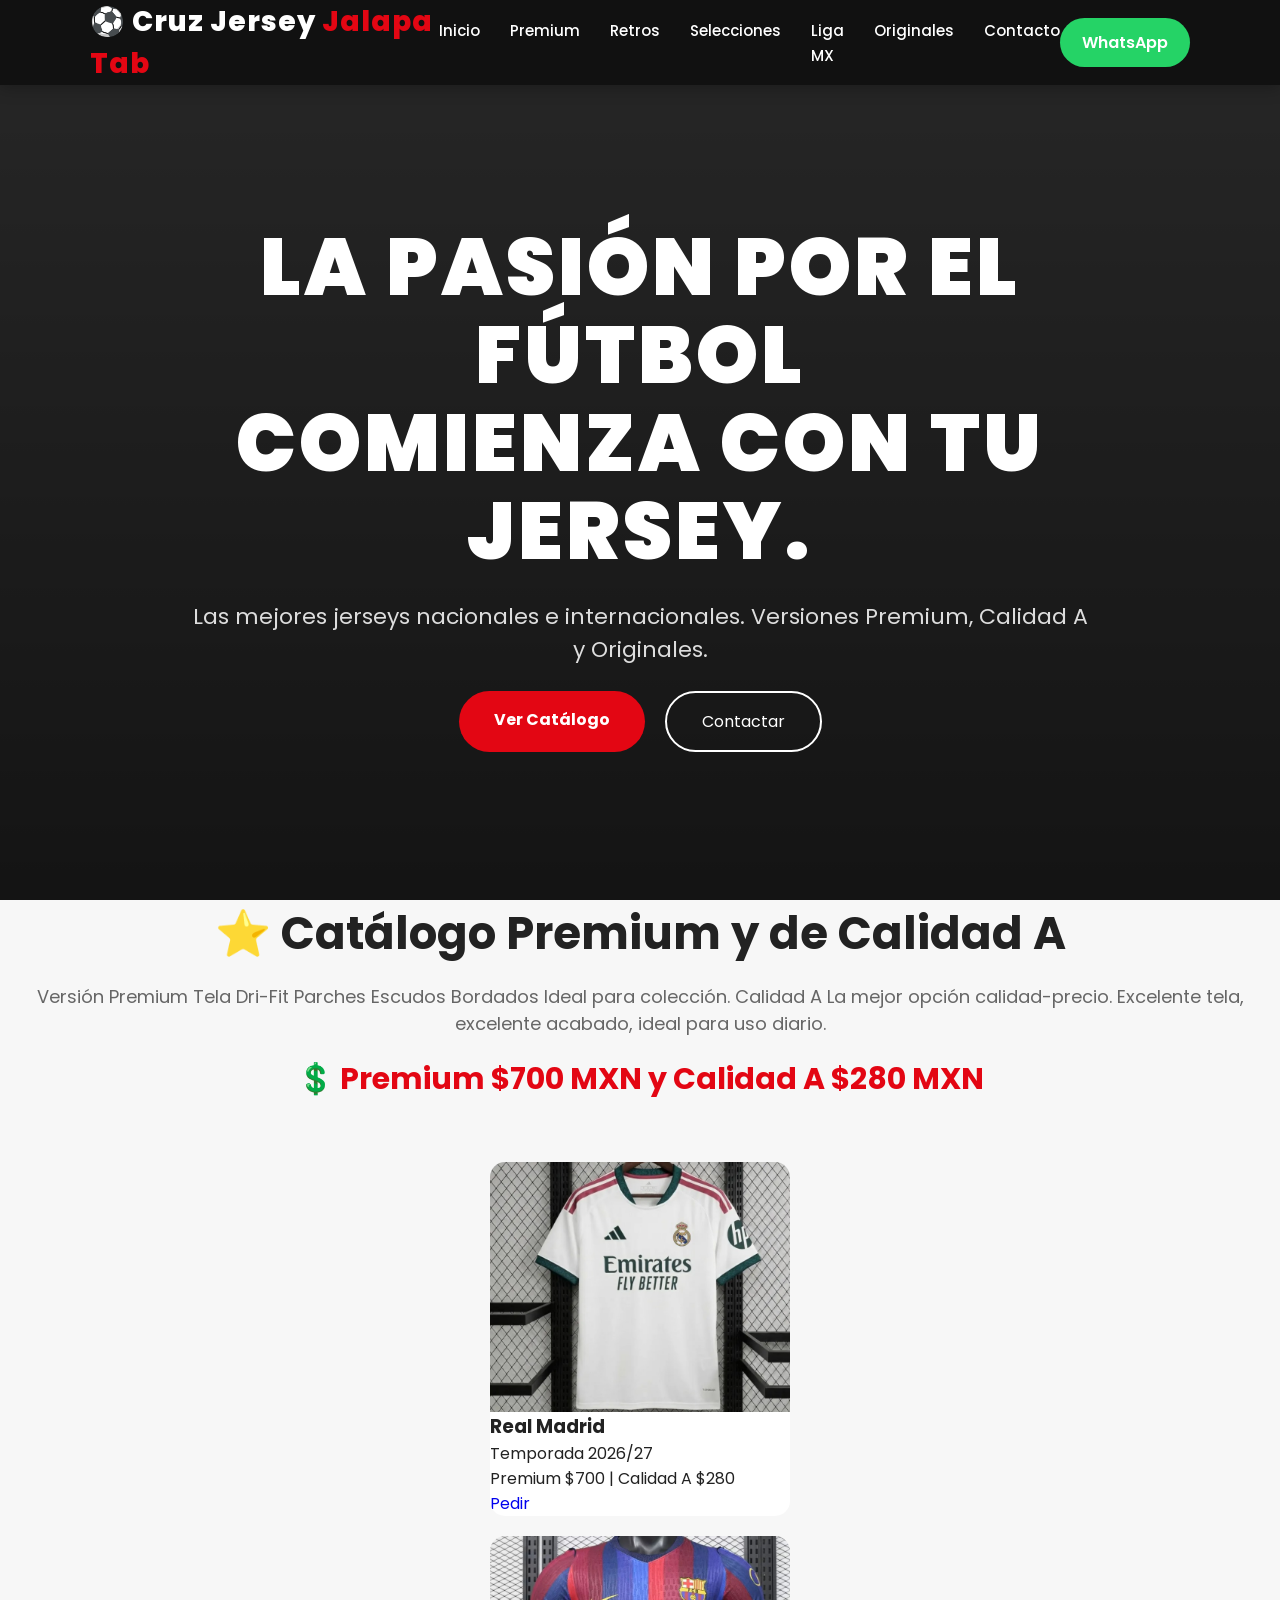
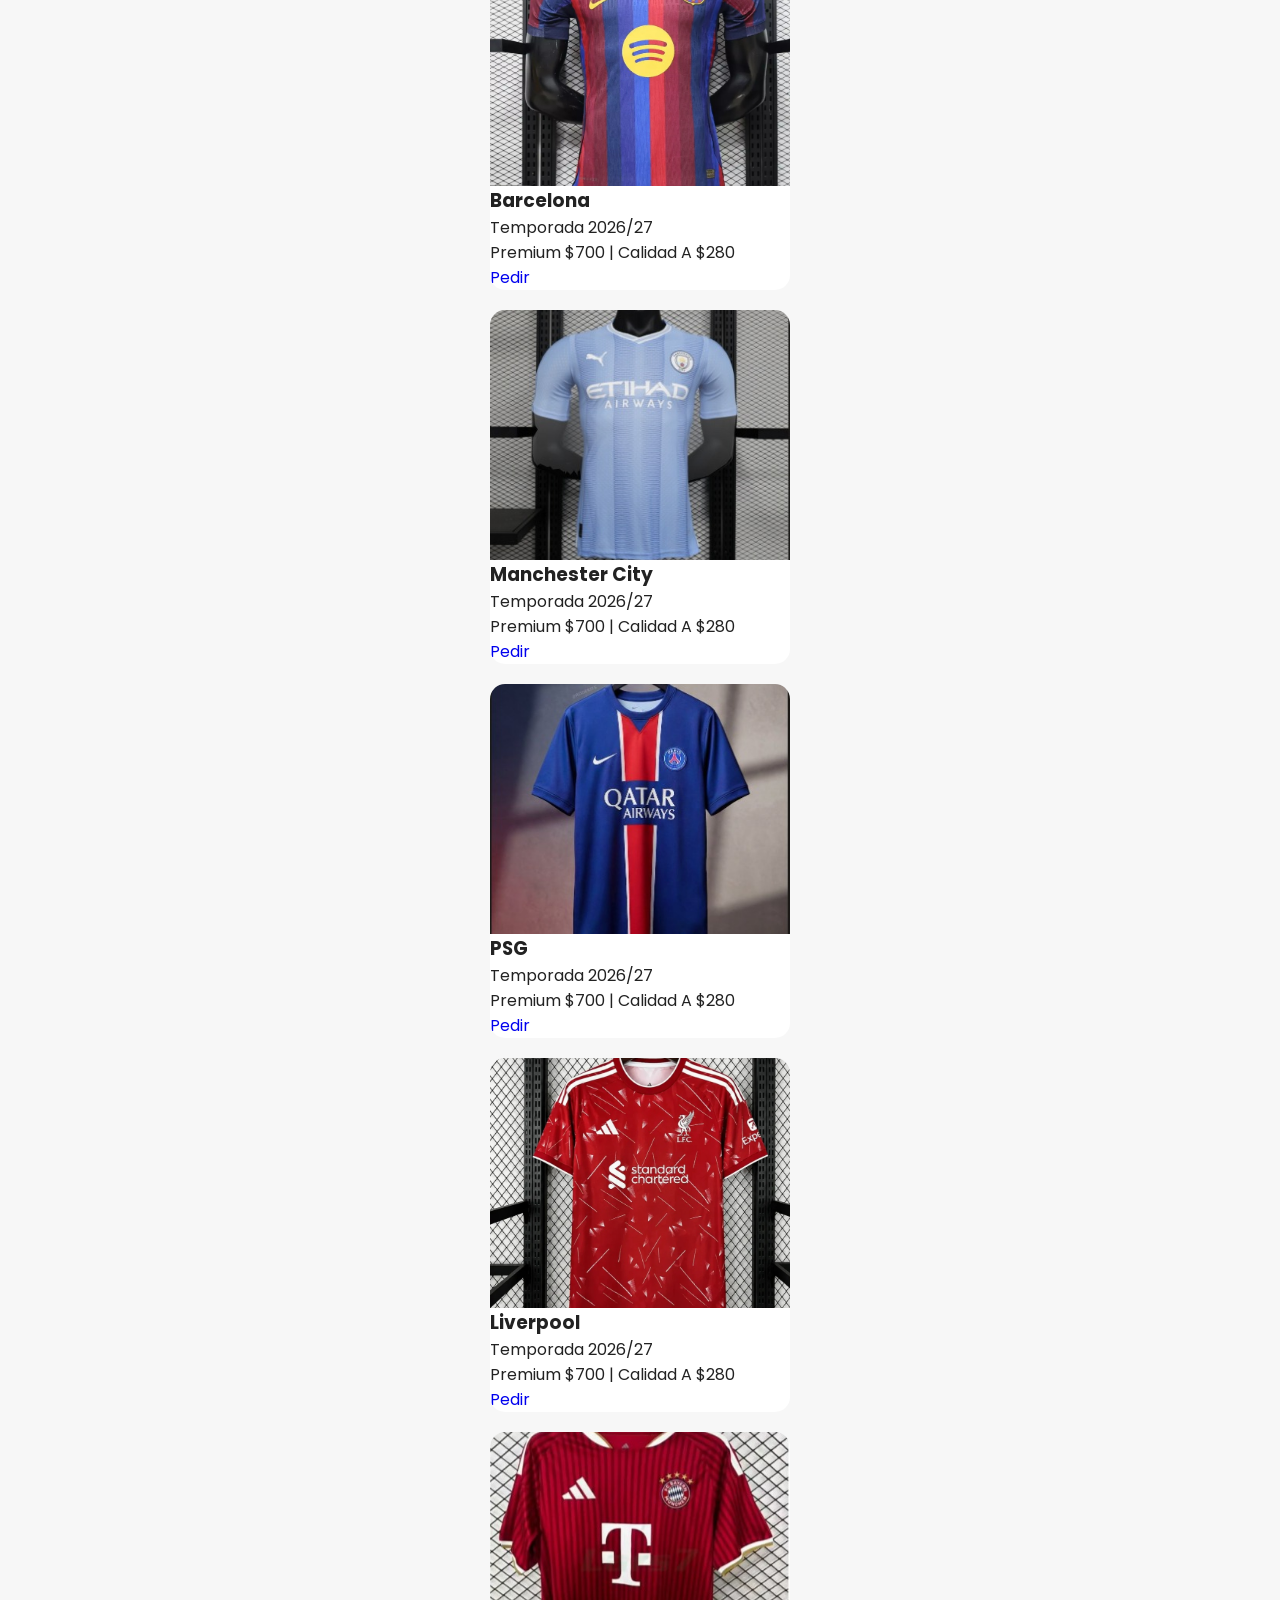
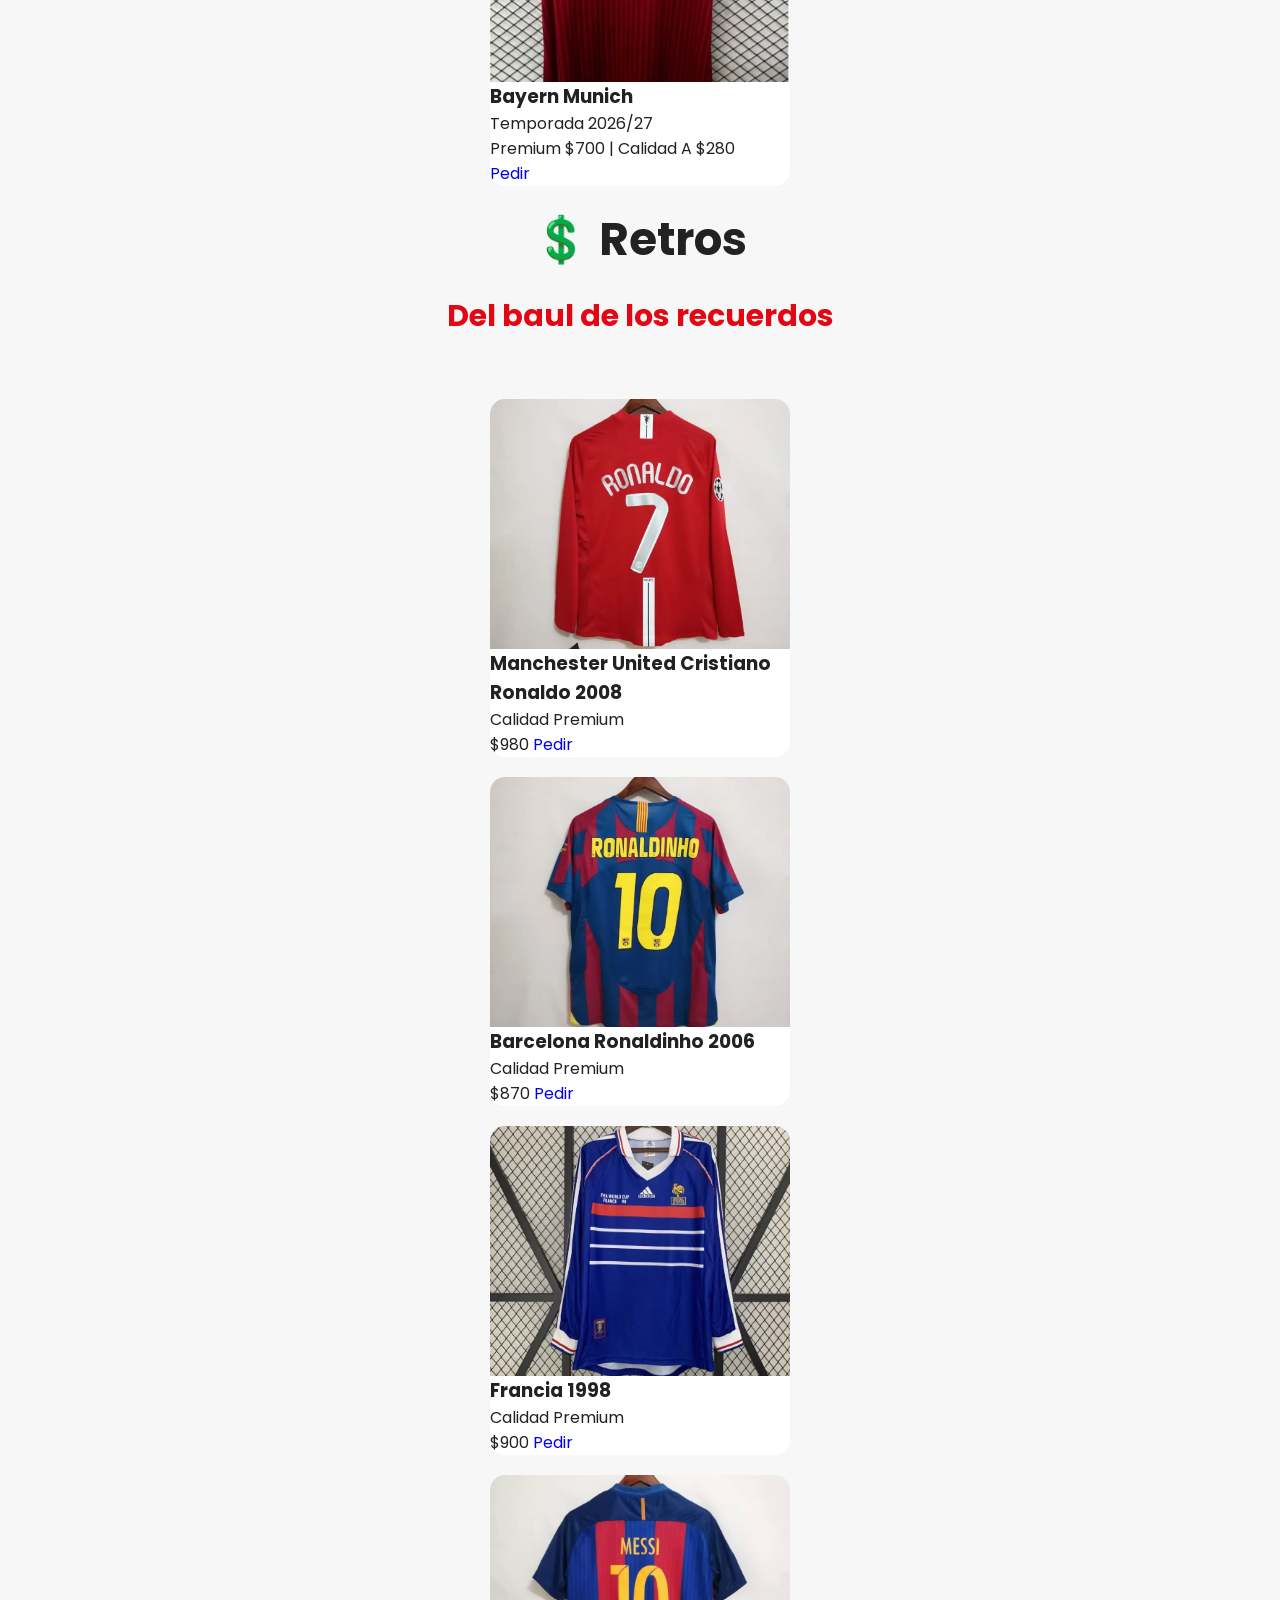
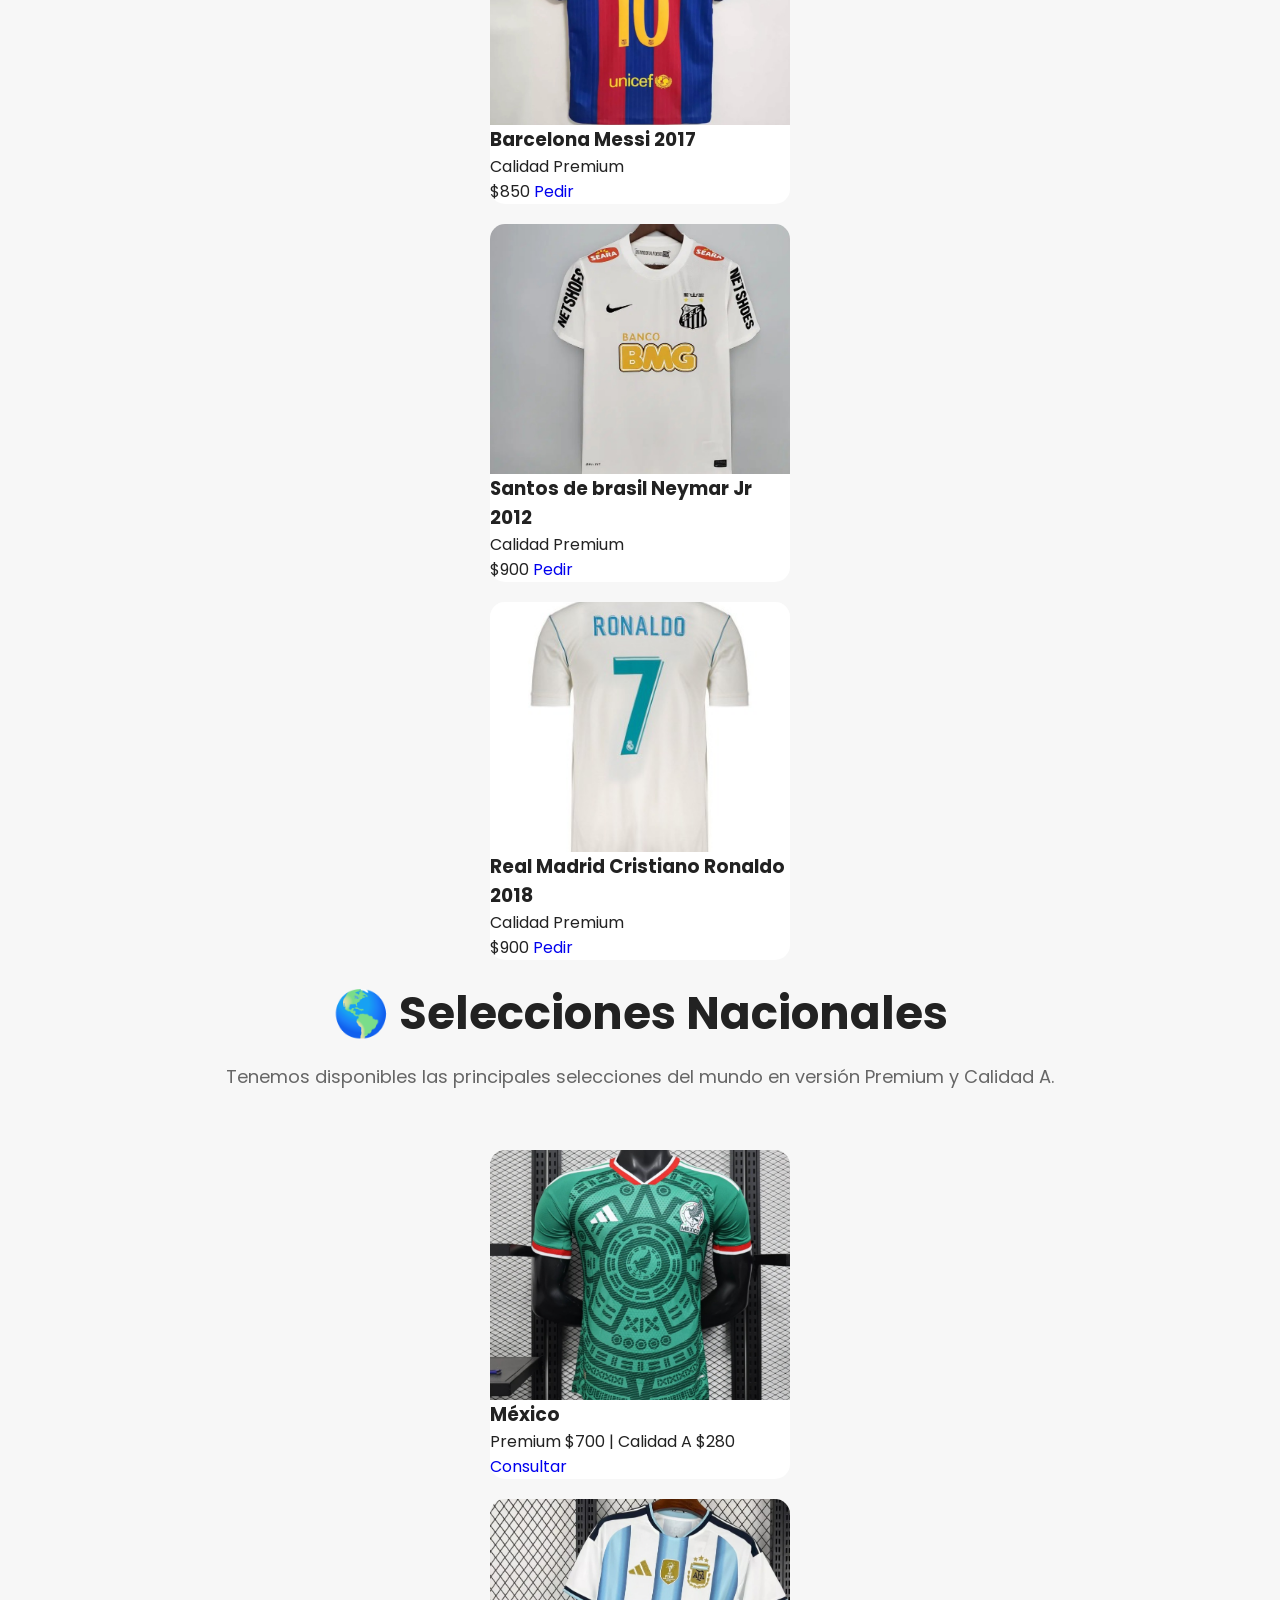
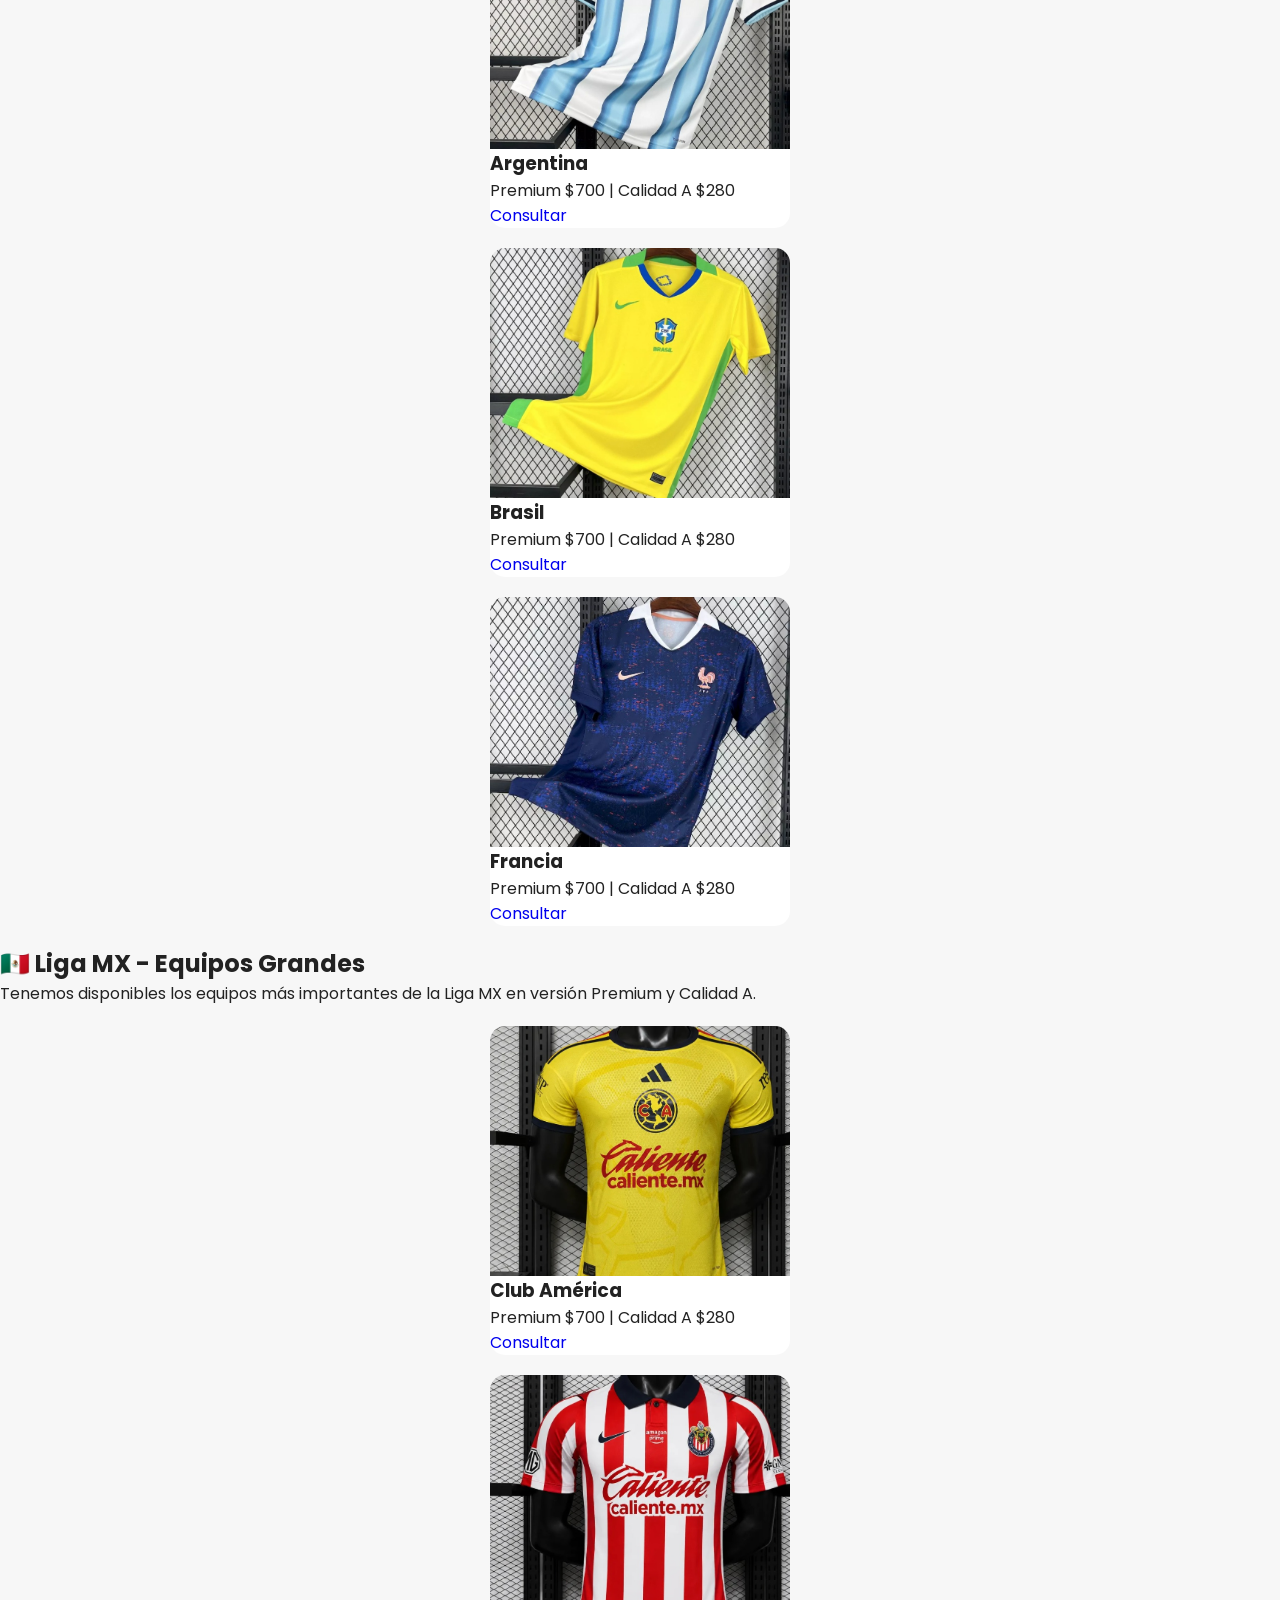
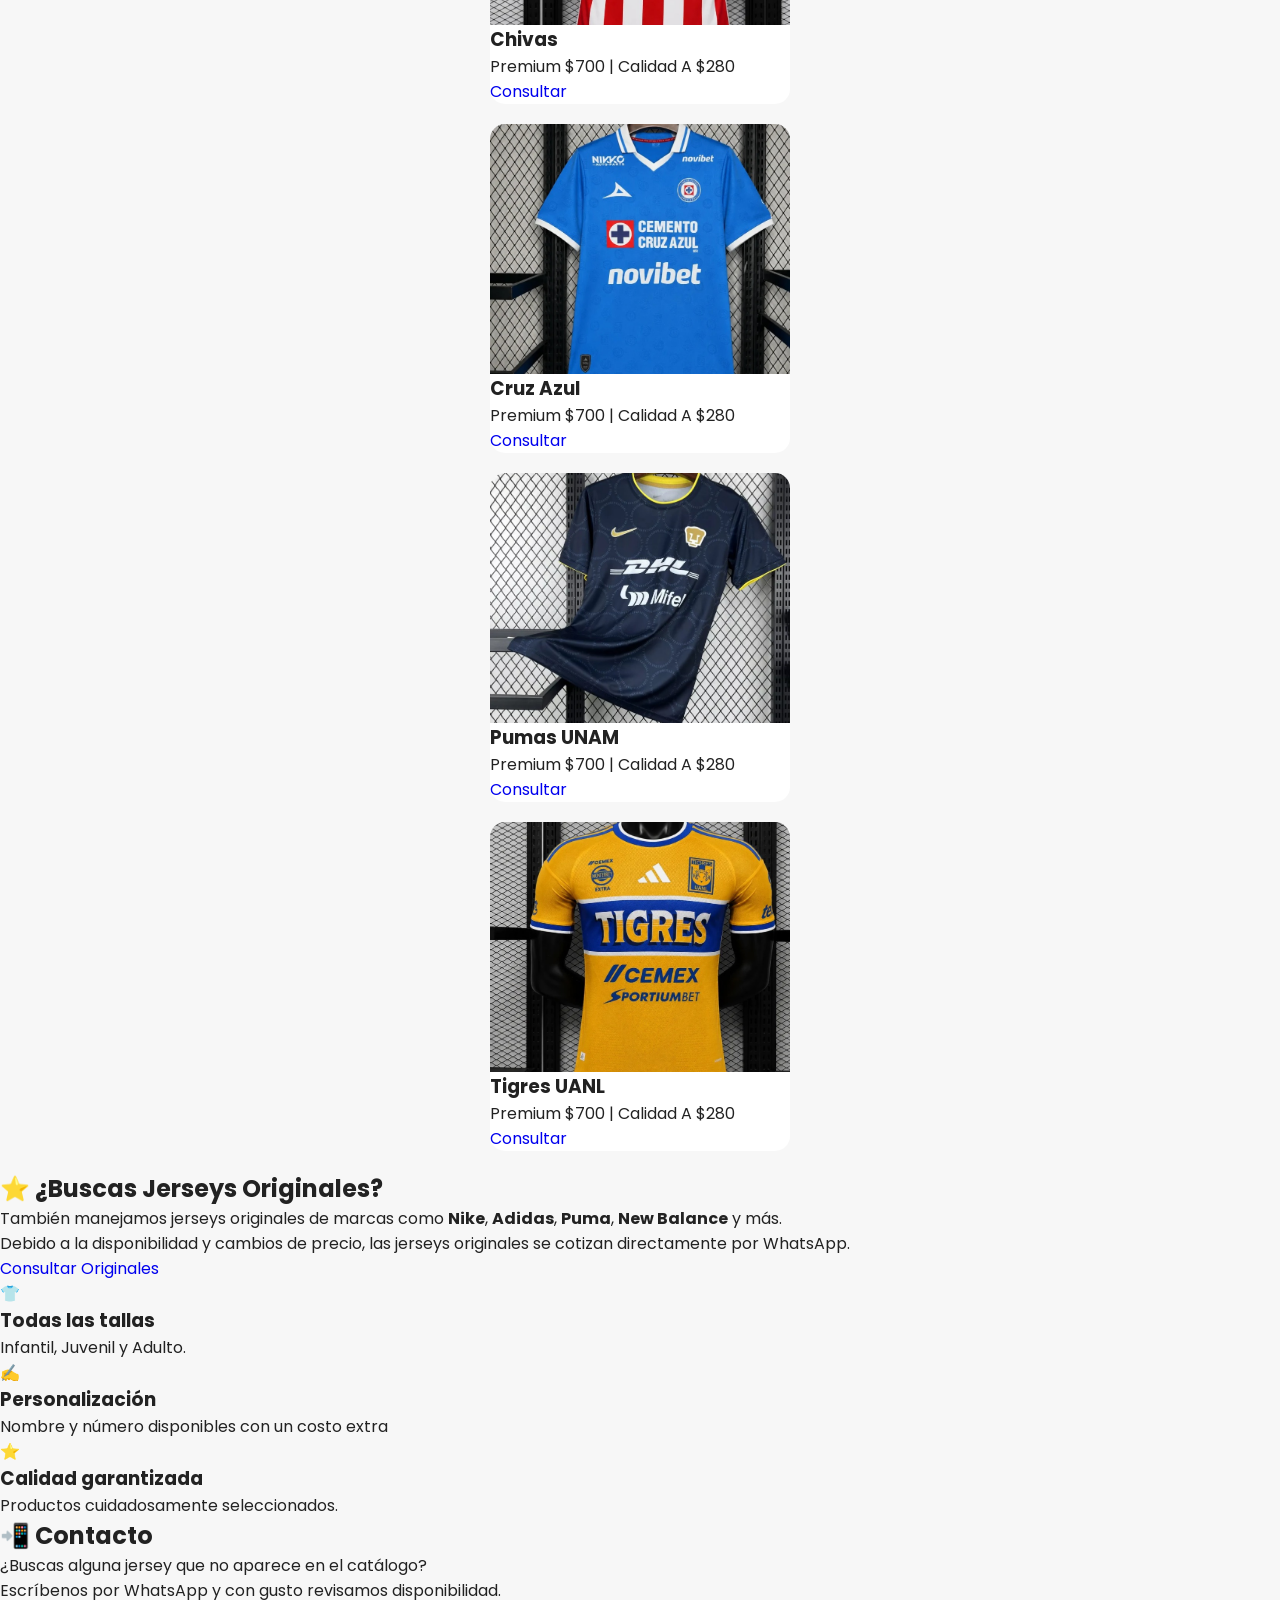
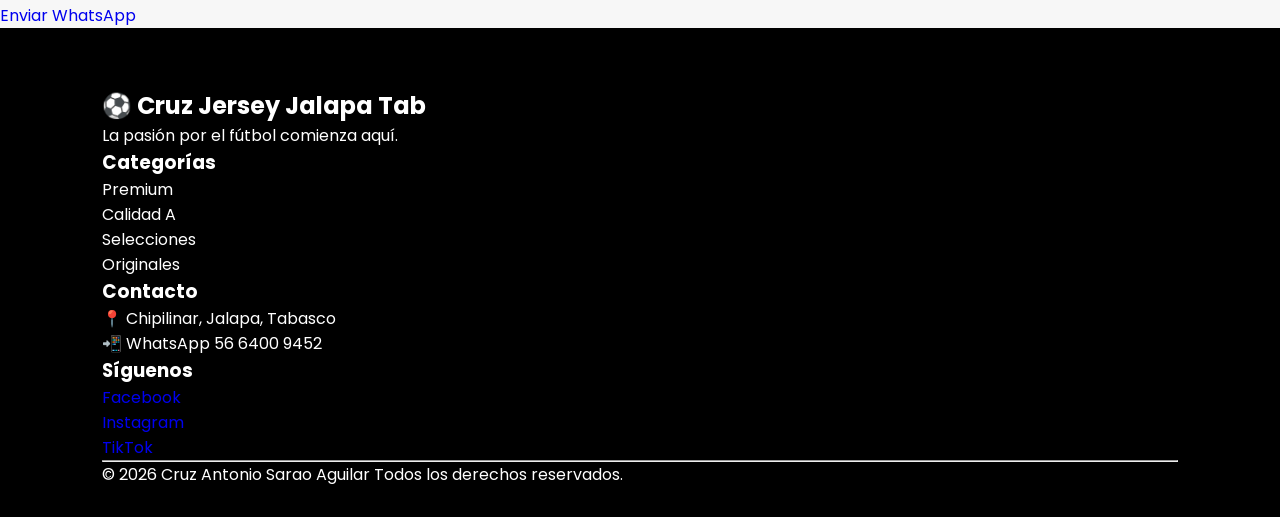
==== commit 687dc678: "Update index.html" ====
--- a/index.html
+++ b/index.html
@@ -475,7 +475,7 @@
 
         <div class="card">
 
-            <img src="img/psg.jpg">
+            <img src="img/messi.jpg">
 
             <h3>Barcelona
             Messi 2017</h3>
@@ -495,7 +495,7 @@
 
         <div class="card">
 
-            <img src="img/liverpool.jpg">
+            <img src="img/santos.jpg">
 
             <h3>Santos de brasil
             Neymar Jr 2012</h3>
